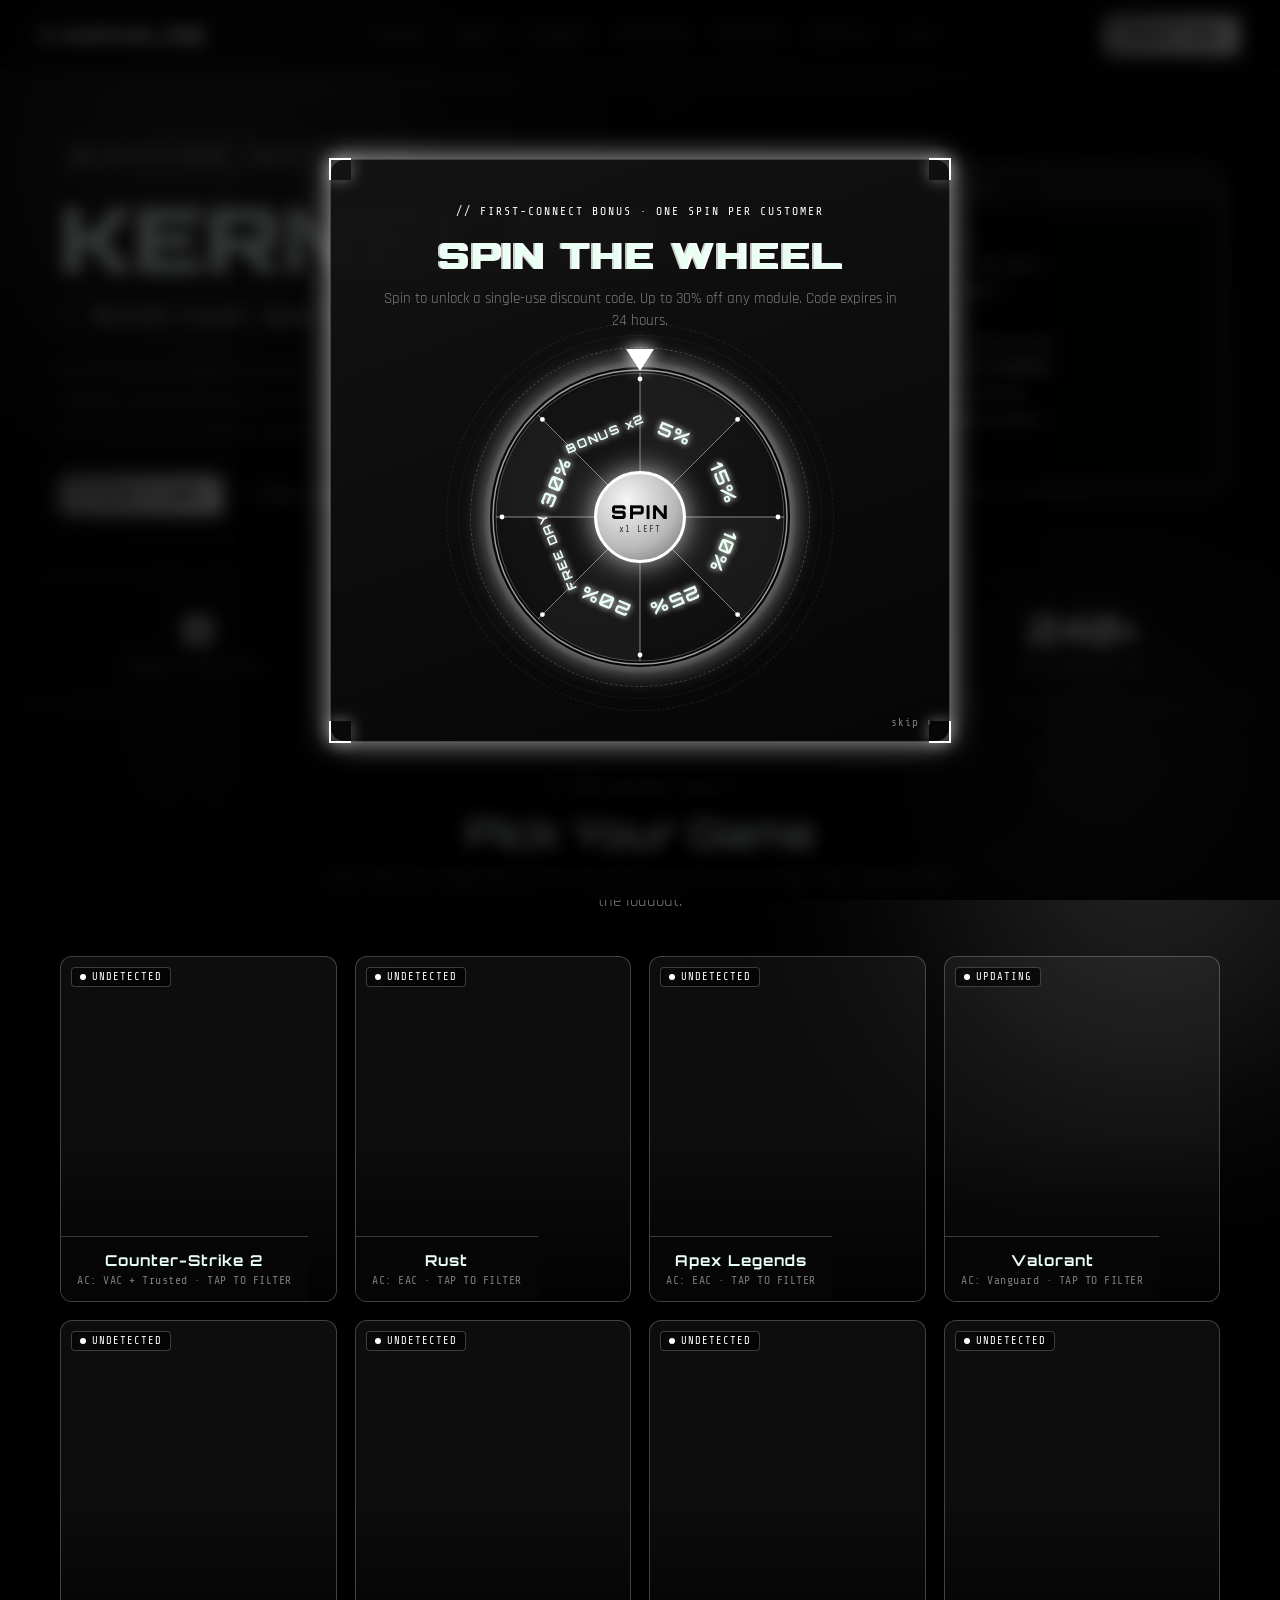
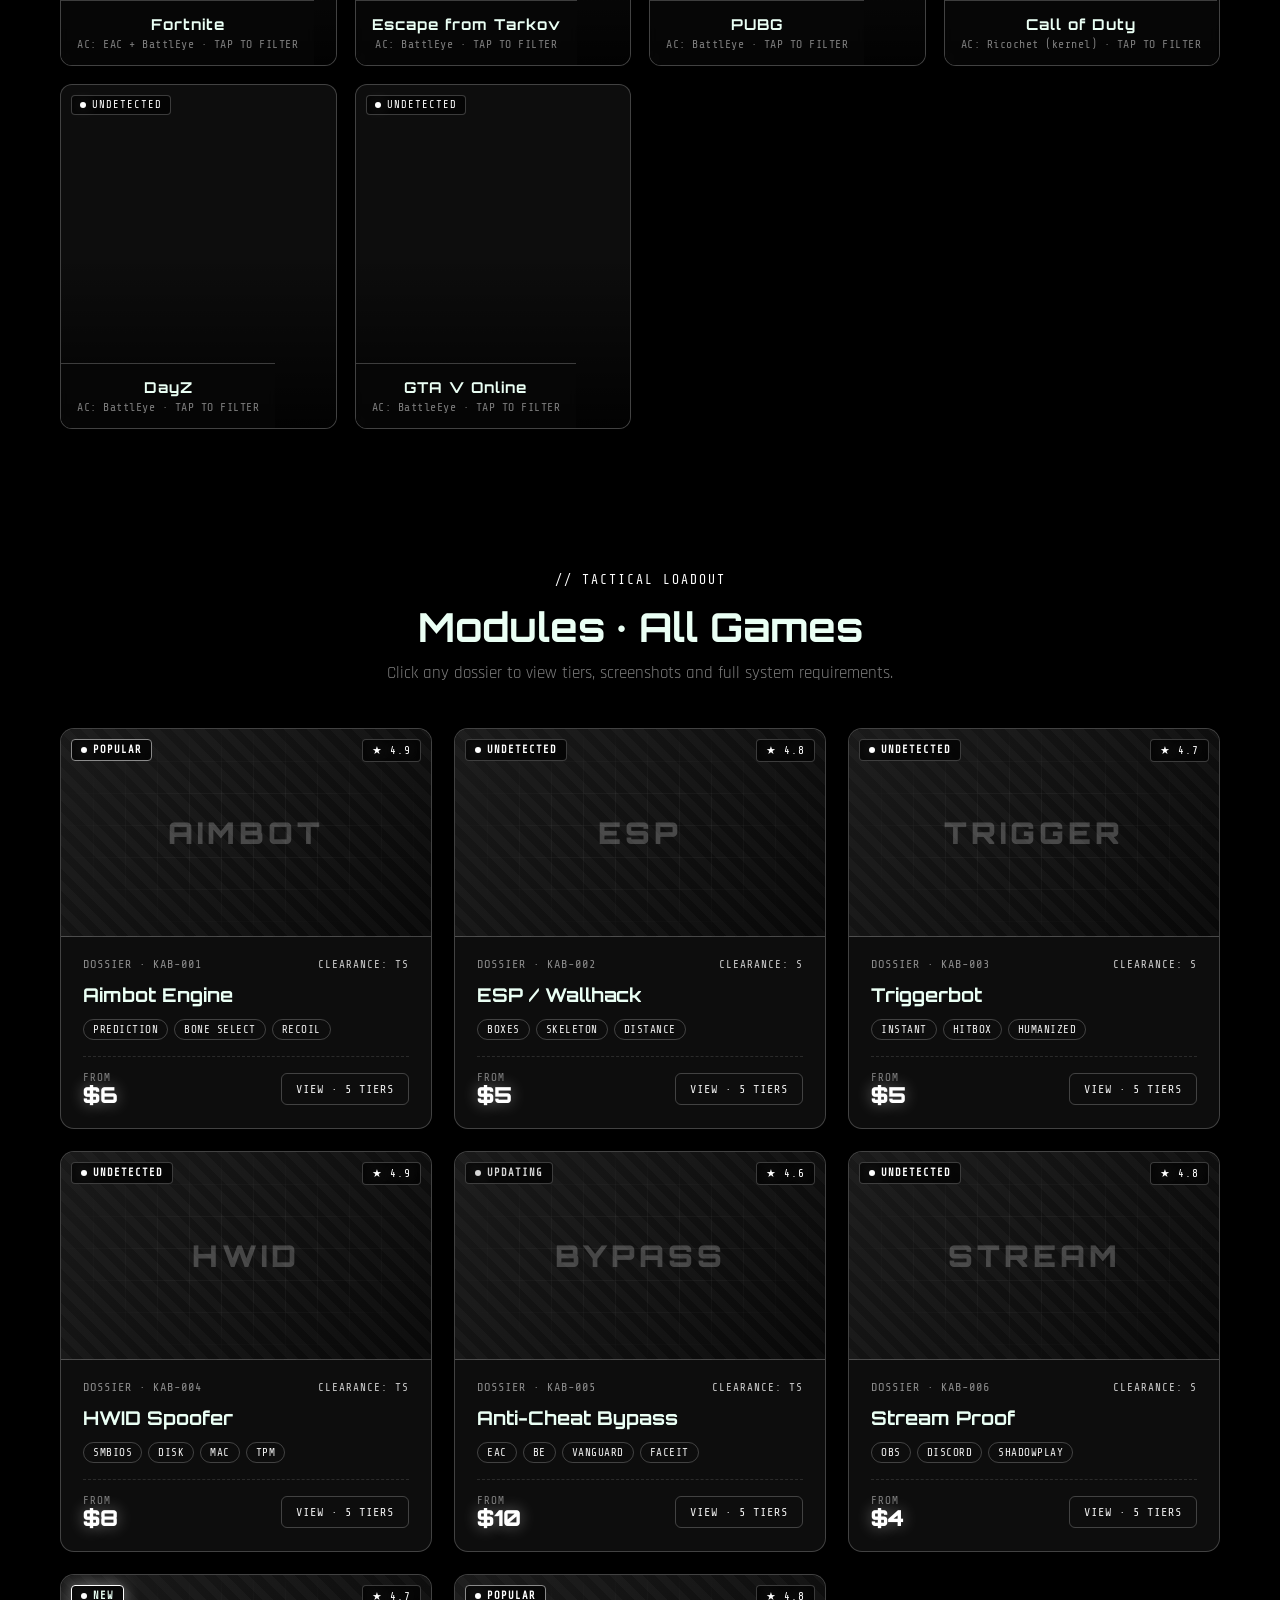
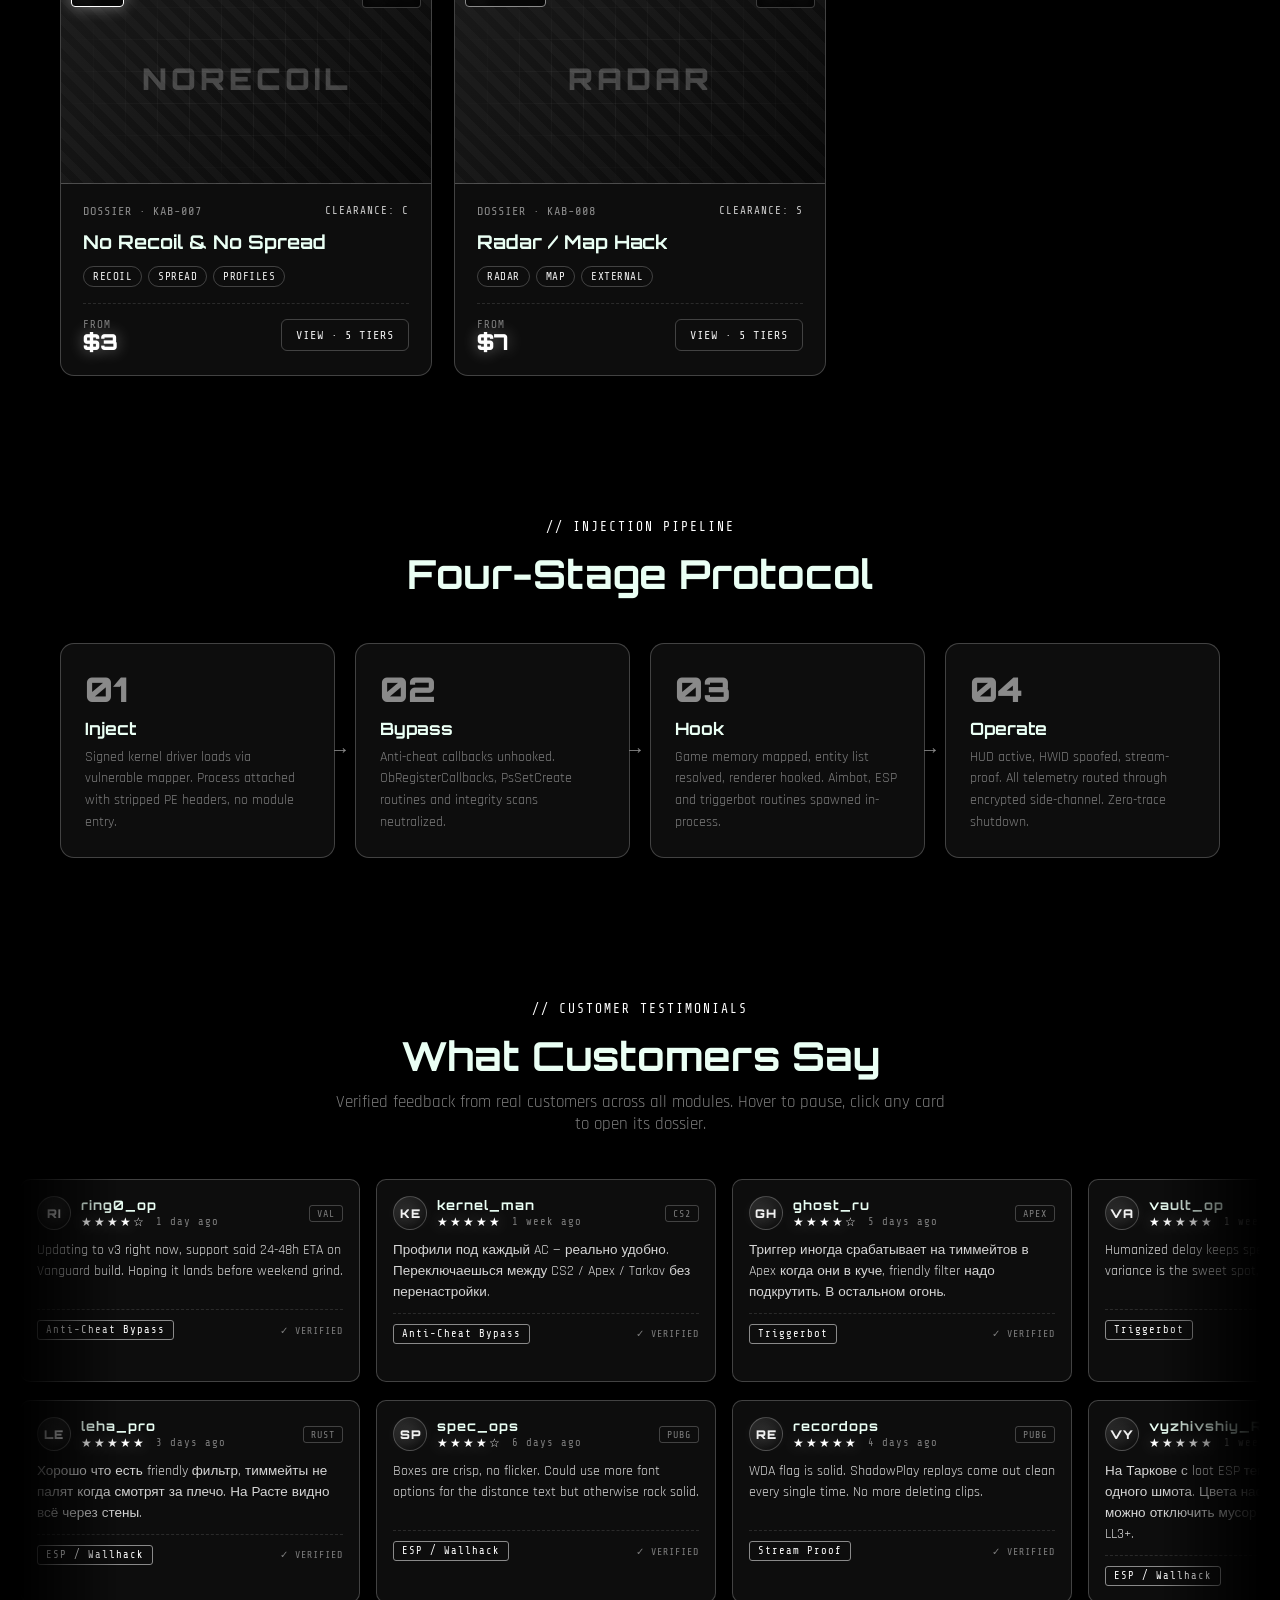
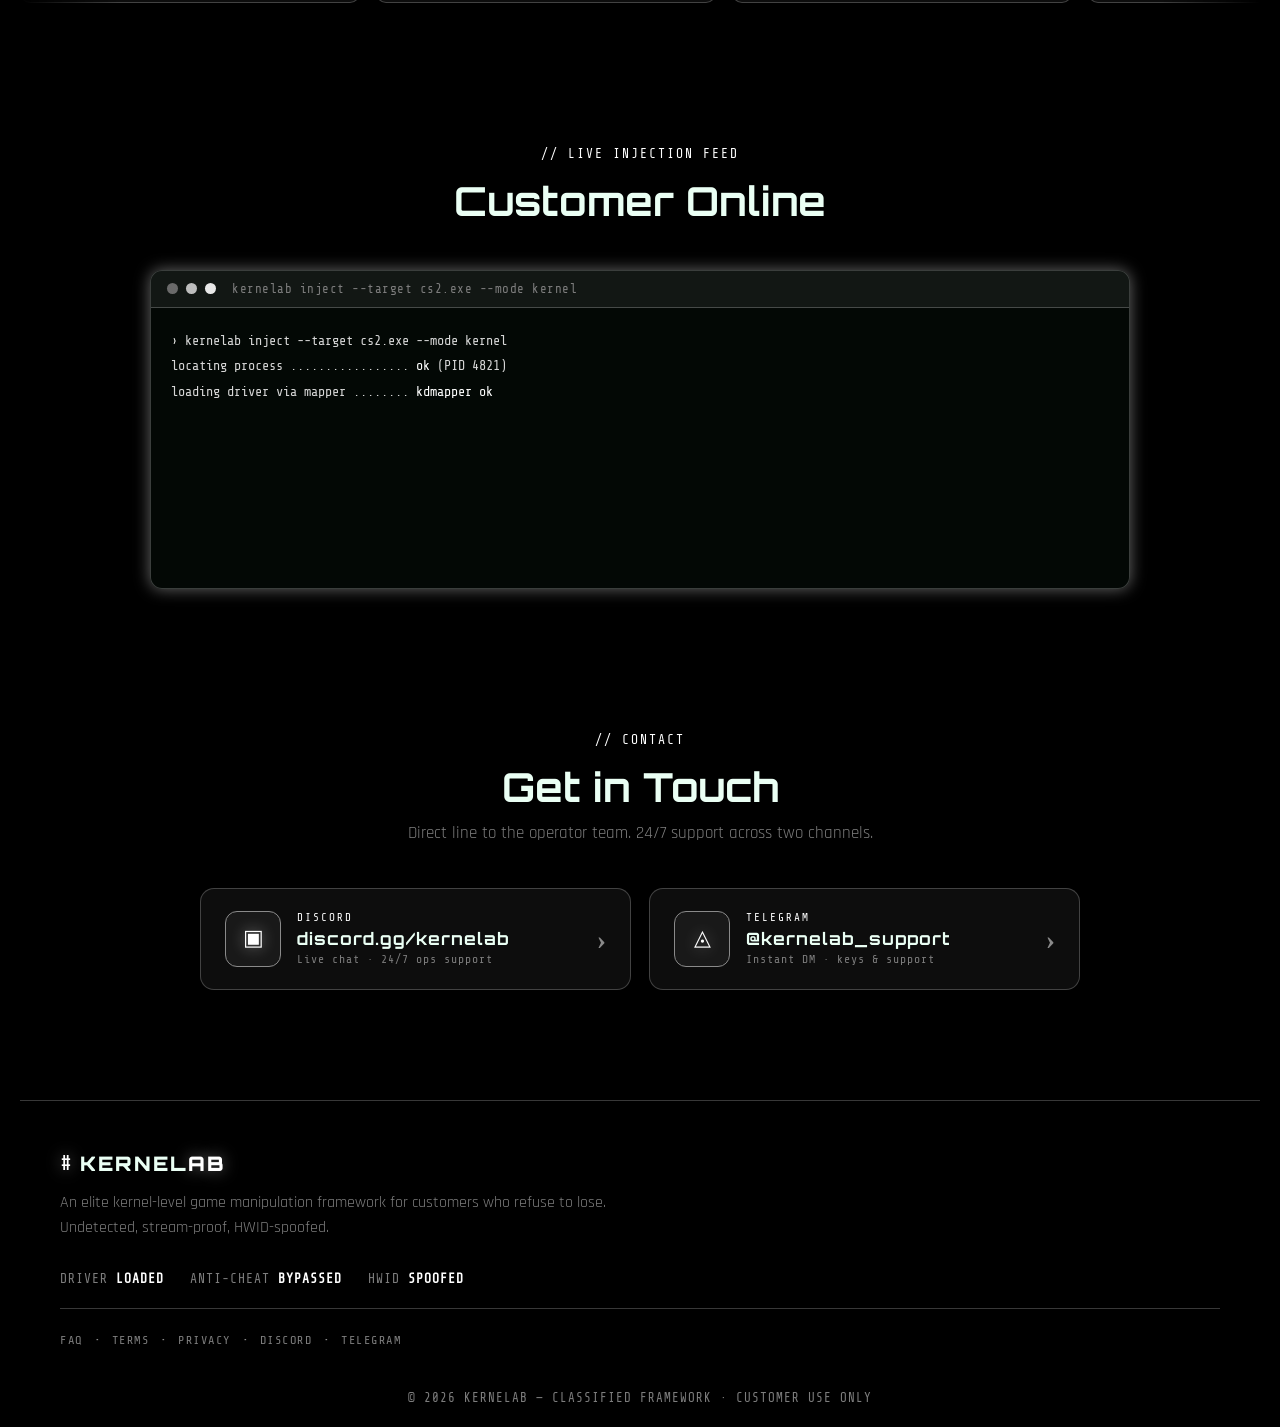
==== index.html @ 5381fda8 "Initial commit: KERNELAB storefront + admin panel" ====
<!DOCTYPE html>
<html lang="en">
<head>
  <meta charset="UTF-8" />
  <meta name="viewport" content="width=device-width, initial-scale=1.0" />
  <title>KERNELAB — Kernel-Level Game Manipulation</title>
  <link rel="preconnect" href="https://fonts.googleapis.com" />
  <link rel="preconnect" href="https://fonts.gstatic.com" crossorigin />
  <link href="https://fonts.googleapis.com/css2?family=Share+Tech+Mono&family=Rajdhani:wght@400;500;600;700&family=Orbitron:wght@700;900&display=swap" rel="stylesheet" />
  <link rel="stylesheet" href="styles.css" />
</head>
<body>
  <!-- ===== Background layers ===== -->
  <!-- ===== Background layers ===== -->
  <div class="bg-base"></div>
  <div class="bg-grid-wrap"><div class="bg-grid"></div></div>
  <div class="bg-glow bg-glow-1"></div>
  <div class="bg-glow bg-glow-2"></div>
  <div class="bg-particles" id="particles"></div>
  <div class="bg-code" id="bgCode"></div>
  <div class="bg-scanlines"></div>
  <div class="bg-vignette"></div>

  <!-- ===== Custom crosshair cursor ===== -->
  <div class="crosshair" id="crosshair">
    <span class="ch-line ch-top"></span>
    <span class="ch-line ch-bottom"></span>
    <span class="ch-line ch-left"></span>
    <span class="ch-line ch-right"></span>
    <span class="ch-dot"></span>
    <span class="ch-ring"></span>
  </div>

  <!-- ===== Toast notifications ===== -->
  <div class="toasts" id="toasts"></div>

  <!-- ===== Maintenance overlay ===== -->
  <div class="maintenance" id="maintenance">
    <div class="mt-bg"></div>
    <div class="mt-card">
      <div class="wc-corner tl"></div><div class="wc-corner tr"></div>
      <div class="wc-corner bl"></div><div class="wc-corner br"></div>
      <span class="welcome-tag">// SYSTEM OFFLINE · MAINTENANCE</span>
      <h1 class="mt-title glitch" id="mtTitle" data-text="TECHNICAL BREAK">TECHNICAL BREAK</h1>
      <p class="mt-msg" id="mtMsg">Engine is undergoing kernel-level maintenance. We'll be back shortly.</p>
      <div class="mt-eta" id="mtEta">ETA: 30 minutes</div>
      <div class="mt-loader">
        <span></span><span></span><span></span><span></span><span></span>
      </div>
      <div class="mt-status">
        <span class="dot"></span>
        <span>RECONNECTION ATTEMPT IN PROGRESS</span>
      </div>
    </div>
  </div>

  <!-- ===== Welcome wheel of fortune ===== -->
  <div class="welcome" id="welcome">
    <div class="welcome-backdrop"></div>
    <div class="welcome-card">
      <div class="wc-corner tl"></div><div class="wc-corner tr"></div>
      <div class="wc-corner bl"></div><div class="wc-corner br"></div>
      <span class="welcome-tag">// FIRST-CONNECT BONUS · ONE SPIN PER CUSTOMER</span>
      <h2 class="welcome-title glitch" data-text="SPIN THE WHEEL">SPIN THE WHEEL</h2>
      <p class="welcome-desc">Spin to unlock a single-use discount code. Up to 30% off any module. Code expires in 24 hours.</p>

      <div class="wheel-stage">
        <div class="wheel-pointer"></div>
        <div class="wheel-rings">
          <span class="wr wr-1"></span>
          <span class="wr wr-2"></span>
          <span class="wr wr-3"></span>
        </div>
        <div class="wheel" id="wheel">
          <svg viewBox="-100 -100 200 200" id="wheelSvg" aria-hidden="true"></svg>
          <button class="wheel-hub" id="wheelSpin" type="button">
            <span class="hub-text">SPIN</span>
            <span class="hub-sub">x1 LEFT</span>
          </button>
        </div>
      </div>

      <div class="welcome-result" id="welcomeResult">
        <div class="result-prize">
          <span class="result-prize-num" id="resultNum">—</span>
          <span class="result-prize-suf" id="resultSuf">%</span>
          <span class="result-prize-lbl">DISCOUNT UNLOCKED</span>
        </div>
        <div class="result-code">
          <span class="rc-label">CODE:</span>
          <code class="rc-code" id="resultCode">·····</code>
          <button class="rc-copy" id="resultCopy" type="button">COPY</button>
        </div>
        <button class="btn btn-primary btn-shine" id="welcomeClose" type="button">› ENTER FACILITY</button>
      </div>

      <button class="welcome-skip" id="welcomeSkip" type="button">skip ›</button>
    </div>
  </div>

  <!-- ===== Payment modal ===== -->
  <div class="payment-modal" id="paymentModal" aria-hidden="true">
    <div class="payment-backdrop" data-pay-close="1"></div>
    <div class="payment-panel">
      <button class="payment-close" id="paymentClose" type="button">×</button>
      <div class="pay-corner tl"></div><div class="pay-corner tr"></div>
      <div class="pay-corner bl"></div><div class="pay-corner br"></div>

      <div class="payment-header">
        <span class="payment-icon">▤</span>
        <span class="payment-title">PAYMENT</span>
      </div>

      <div class="payment-plan">
        <div class="pp-flex">
          <div>
            <div class="pp-label">PLAN</div>
            <div class="pp-name" id="payPlan">—</div>
          </div>
          <div class="pp-amount">
            <div class="pp-label">AMOUNT</div>
            <div class="pp-price" id="payPrice">$0</div>
          </div>
        </div>
      </div>

      <div class="payment-field">
        <span class="pf-icon">✉</span>
        <input type="email" id="payEmail" placeholder="you@email.com" autocomplete="email" />
      </div>
      <p class="payment-hint">Your key and receipt will be sent to this email.</p>

      <div class="payment-promo">
        <div class="pp-label">PROMO CODE</div>
        <div class="promo-row">
          <input type="text" id="payPromo" placeholder="ENTER CODE" />
          <button class="promo-apply" id="promoApply" type="button">APPLY</button>
        </div>
        <div class="promo-status" id="promoStatus"></div>
      </div>

      <div class="payment-methods">
        <div class="pp-label">PAYMENT METHOD</div>
        <p class="payment-hint">Choose how to pay.</p>
        <button class="pay-method" data-method="ru" type="button">
          <div class="pm-info">
            <div class="pm-name">RU CARDS</div>
            <div class="pm-tags"><span class="pm-tag">⚡ СБП</span></div>
          </div>
          <span class="pm-arrow">›</span>
        </button>
        <button class="pay-method" data-method="eu" type="button">
          <div class="pm-info">
            <div class="pm-name">EU/US CARDS</div>
            <div class="pm-tags">
              <span class="pm-tag">G Pay</span>
              <span class="pm-tag">▤ Card</span>
              <span class="pm-tag"> Apple</span>
            </div>
          </div>
          <span class="pm-arrow">›</span>
        </button>
        <button class="pay-method" data-method="ltc" type="button">
          <div class="pm-info">
            <div class="pm-name">CRYPTO</div>
            <div class="pm-tags"><span class="pm-tag">Ł LTC</span></div>
          </div>
          <span class="pm-arrow">›</span>
        </button>
        <button class="pay-method" data-method="btc" type="button">
          <div class="pm-info">
            <div class="pm-name">CRYPTO</div>
            <div class="pm-tags"><span class="pm-tag">₿ BTC</span></div>
          </div>
          <span class="pm-arrow">›</span>
        </button>
      </div>

      <button class="payment-cancel" id="paymentCancel" type="button">CANCEL</button>
    </div>
  </div>

  <!-- ===== Product modal ===== -->
  <div class="product-modal" id="productModal" aria-hidden="true">
    <div class="product-backdrop" data-close="1"></div>
    <div class="product-panel">
      <button class="product-close" id="productClose" type="button">×</button>
      <div class="pm-corner tl"></div><div class="pm-corner tr"></div>
      <div class="pm-corner bl"></div><div class="pm-corner br"></div>

      <div class="product-gallery">
        <div class="pg-main" id="pgMain">
          <div class="pg-placeholder"><span class="pg-ph-text">SCREENSHOT</span></div>
          <div class="pg-overlay-grid"></div>
          <span class="pg-tag" id="pgTag">PREVIEW · 01/04</span>
        </div>
        <div class="pg-thumbs" id="pgThumbs"></div>
      </div>

      <div class="product-body">
        <!-- Left: pricing -->
        <aside class="product-pricing">
          <div class="pp-head">
            <span class="kicker">// SUBSCRIPTION TIERS</span>
            <h3 class="pp-title" id="pmName">Module</h3>
            <div class="pp-id" id="pmId">—</div>
          </div>
          <div class="pp-tiers" id="pmTiers"></div>
          <div class="pp-total">
            <span>TOTAL</span>
            <span class="pp-total-val" id="pmTotal">$0</span>
          </div>
          <button class="btn btn-primary btn-shine pp-buy" id="pmBuy" type="button">PURCHASE NOW</button>
          <div class="pp-trust">
            <span>✓ Instant delivery</span>
            <span>✓ Crypto accepted</span>
            <span>✓ 24/7 support</span>
          </div>
        </aside>

        <!-- Right: details -->
        <main class="product-info">
          <div class="pi-section">
            <span class="kicker">// DESCRIPTION</span>
            <p class="pi-desc" id="pmDesc">—</p>
          </div>
          <div class="pi-section">
            <span class="kicker">// FUNCTIONALITY</span>
            <div class="pi-features" id="pmFeatures"></div>
          </div>
          <div class="pi-section">
            <span class="kicker">// SUPPORTED TITLES</span>
            <div class="pi-games" id="pmGames"></div>
          </div>
          <div class="pi-section">
            <span class="kicker">// SYSTEM REQUIREMENTS</span>
            <table class="pi-req" id="pmReq"></table>
          </div>
          <div class="pi-section">
            <span class="kicker">// CUSTOMER REVIEWS</span>
            <div class="pi-reviews-summary" id="pmReviewsSummary"></div>
            <div class="pi-reviews" id="pmReviews"></div>
          </div>
        </main>
      </div>
    </div>
  </div>

  <!-- ===== Header ===== -->
  <header class="header">
    <a href="#" class="logo" data-text="KERNELAB">
      <span class="logo-hash">#</span>
      <span class="logo-text">KERNEL<span class="logo-accent">AB</span></span>
    </a>
    <nav class="nav">
      <a href="#engine" class="nav-link">Engine</a>
      <a href="#games" class="nav-link">Games</a>
      <a href="#modules" class="nav-link">Loadout</a>
      <a href="#protocol" class="nav-link">Protocol</a>
      <a href="#testimonials" class="nav-link">Reviews</a>
      <a href="#contact" class="nav-link">Contact</a>
      <a href="#feed" class="nav-link">Live</a>
    </nav>
    <button class="btn btn-primary btn-shine">INJECT NOW</button>
  </header>

  <!-- ===== Hero ===== -->
  <section class="hero" id="engine">
    <div class="hero-left">
      <div class="hero-badge"><span class="pulse-dot"></span> CLASSIFIED ENGINE · UNDETECTED 240+ DAYS</div>
      <h1 class="hero-title glitch" data-text="KERNELAB">KERNELAB</h1>
      <div class="hero-rotator">
        <span class="caret">&gt;</span>
        <span class="type" id="typeLine"></span><span class="type-cursor">_</span>
      </div>
      <p class="hero-sub">
        Kernel-resident loader maps game memory, neutralizes anti-cheat callbacks
        and spawns aimbot, ESP and triggerbot routines directly inside the target
        process. Stream-proof, HWID-spoofed, zero-trace.
      </p>
      <div class="hero-buttons">
        <a href="#games" class="btn btn-primary btn-shine">› PICK A GAME</a>
        <a href="#modules" class="btn btn-ghost">VIEW LOADOUT</a>
      </div>
    </div>

    <!-- Terminal -->
    <div class="terminal">
      <div class="terminal-bar">
        <span class="tdot r"></span><span class="tdot y"></span><span class="tdot g"></span>
        <span class="terminal-title">kernelab · injector · ring0</span>
      </div>
      <div class="terminal-body" id="terminalBody"></div>
    </div>
  </section>

  <!-- ===== Stats ===== -->
  <section class="stats" id="stats"></section>

  <!-- ===== Games ===== -->
  <section class="section" id="games">
    <div class="section-head">
      <span class="kicker">// BATTLEFIELD SELECT</span>
      <h2 class="section-title">Pick Your Game</h2>
      <p class="section-desc">Each title has a dedicated kernel build, hand-tuned for its anti-cheat. Tap a card to filter the loadout.</p>
    </div>
    <div class="games-grid" id="gamesGrid"></div>
  </section>

  <!-- ===== Modules ===== -->
  <section class="section" id="modules">
    <div class="section-head">
      <span class="kicker">// TACTICAL LOADOUT</span>
      <h2 class="section-title">Modules · <span id="loadoutFilterLabel">All Games</span></h2>
      <p class="section-desc">Click any dossier to view tiers, screenshots and full system requirements.</p>
      <button class="loadout-clear" id="loadoutClear" type="button" hidden>× SHOW ALL GAMES</button>
    </div>
    <div class="modules" id="modules-grid"></div>
  </section>

  <!-- ===== Protocol ===== -->
  <section class="section" id="protocol">
    <div class="section-head">
      <span class="kicker">// INJECTION PIPELINE</span>
      <h2 class="section-title">Four-Stage Protocol</h2>
    </div>
    <div class="protocol" id="protocol-grid"></div>
  </section>

  <!-- ===== Testimonials ===== -->
  <section class="section testimonials" id="testimonials">
    <div class="section-head">
      <span class="kicker">// CUSTOMER TESTIMONIALS</span>
      <h2 class="section-title">What Customers Say</h2>
      <p class="section-desc">Verified feedback from real customers across all modules. Hover to pause, click any card to open its dossier.</p>
    </div>
    <div class="reviews-marquee">
      <div class="reviews-row" id="reviewsRow1"></div>
      <div class="reviews-row reverse" id="reviewsRow2"></div>
    </div>
  </section>

  <!-- ===== Live feed ===== -->
  <section class="section" id="feed">
    <div class="section-head">
      <span class="kicker">// LIVE INJECTION FEED</span>
      <h2 class="section-title">Customer Online</h2>
    </div>
    <div class="terminal wide">
      <div class="terminal-bar">
        <span class="tdot r"></span><span class="tdot y"></span><span class="tdot g"></span>
        <span class="terminal-title">kernelab inject --target cs2.exe --mode kernel</span>
      </div>
      <div class="terminal-body" id="feedBody"></div>
    </div>
  </section>

  <!-- ===== Contact ===== -->
  <section class="section contact" id="contact">
    <div class="section-head">
      <span class="kicker">// CONTACT</span>
      <h2 class="section-title">Get in Touch</h2>
      <p class="section-desc">Direct line to the operator team. 24/7 support across two channels.</p>
    </div>
    <div class="contact-grid" id="contactGrid"></div>
  </section>

  <!-- ===== Footer ===== -->
  <footer class="footer">
    <div class="footer-top">
      <div class="logo" data-text="KERNELAB">
        <span class="logo-hash">#</span>
        <span class="logo-text">KERNEL<span class="logo-accent">AB</span></span>
      </div>
      <p>An elite kernel-level game manipulation framework for customers who refuse to lose. Undetected, stream-proof, HWID-spoofed.</p>
    </div>
    <div class="footer-status">
      <span>DRIVER <b>LOADED</b></span>
      <span>ANTI-CHEAT <b>BYPASSED</b></span>
      <span>HWID <b>SPOOFED</b></span>
    </div>
    <div class="footer-links" id="footerLinks"></div>
  </footer>
  <div class="copyright">© 2026 KERNELAB — CLASSIFIED FRAMEWORK · CUSTOMER USE ONLY</div>

  <script src="store.js"></script>
  <script src="script.js"></script>
</body>
</html>
---- styles.css ----
﻿/* ===== Theme ===== */
:root {
  --accent: #ffffff;
  --accent-soft: #f0f0f0;
  --accent-dim: #8a8a8a;
  --red: #cfcfcf;
  --amber: #d6d6d6;
  --bg: #000000;
  --bg-2: #0a0a0a;
  --panel: rgba(255, 255, 255, 0.05);
  --panel-2: rgba(255, 255, 255, 0.08);
  --panel-line: rgba(255, 255, 255, 0.22);
  --panel-line-soft: rgba(255, 255, 255, 0.12);
  --text: #d6d6d6;
  --muted: #7d7d7d;
  --glow: 0 0 16px rgba(255, 255, 255, 0.4);
  --glow-strong: 0 0 28px rgba(255, 255, 255, 0.7);
  --mono: "Share Tech Mono", monospace;
  --sans: "Rajdhani", sans-serif;
}

* { margin: 0; padding: 0; box-sizing: border-box; }
html { scroll-behavior: smooth; }
body {
  font-family: var(--sans);
  background: var(--bg);
  color: var(--text);
  min-height: 100vh;
  overflow-x: hidden;
  position: relative;
}

/* ===== Custom crosshair cursor (replaces default) ===== */
@media (hover: hover) and (pointer: fine) {
  body.crosshair-active,
  body.crosshair-active a, body.crosshair-active button,
  body.crosshair-active .btn, body.crosshair-active .nav-link,
  body.crosshair-active .module, body.crosshair-active .step,
  body.crosshair-active .game-card, body.crosshair-active input,
  body.crosshair-active textarea, body.crosshair-active select,
  body.crosshair-active label, body.crosshair-active .lo-chip,
  body.crosshair-active .pp-tier, body.crosshair-active .pg-thumb,
  body.crosshair-active .wheel-hub, body.crosshair-active .product-close,
  body.crosshair-active .rc-copy { cursor: none; }
}
.crosshair {
  position: fixed; top: 0; left: 0; width: 0; height: 0;
  pointer-events: none; z-index: 9999;
  transform: translate(-9999px, -9999px);
  transition: opacity .25s;
}
.crosshair .ch-line {
  position: absolute; background: var(--accent);
  box-shadow: 0 0 6px rgba(255,255,255,0.85);
  transition: background .15s, box-shadow .15s;
}
.crosshair .ch-top    { left: -1px; top: -22px; width: 2px; height: 14px; }
.crosshair .ch-bottom { left: -1px; top: 8px;   width: 2px; height: 14px; }
.crosshair .ch-left   { top: -1px; left: -22px; height: 2px; width: 14px; }
.crosshair .ch-right  { top: -1px; left: 8px;   height: 2px; width: 14px; }
.crosshair .ch-dot {
  position: absolute; left: -2px; top: -2px;
  width: 4px; height: 4px; border-radius: 50%;
  background: var(--accent); box-shadow: var(--glow);
  transition: background .15s, box-shadow .15s;
}
.crosshair .ch-ring {
  position: absolute; left: -16px; top: -16px;
  width: 32px; height: 32px; border-radius: 50%;
  border: 1px solid rgba(255,255,255,0.35);
  animation: crosshairRing 1.6s ease-out infinite;
}
@keyframes crosshairRing {
  0%   { transform: scale(.6); opacity: .9; }
  100% { transform: scale(1.7); opacity: 0; }
}
.crosshair.locked .ch-line { background: #fff; box-shadow: 0 0 14px #fff; }
.crosshair.locked .ch-dot  { background: #fff; box-shadow: 0 0 16px #fff; transform: scale(1.6); }
.crosshair.locked .ch-ring { border-color: rgba(255,255,255,0.7); animation-duration: .8s; }
.crosshair.click .ch-ring  { animation: chPunch .4s ease-out; }
@keyframes chPunch { 0%{transform:scale(.4);opacity:1;} 100%{transform:scale(2);opacity:0;} }

/* ===== Background ===== */
.bg-base {
  position: fixed; inset: 0; z-index: -10;
  background:
    radial-gradient(circle at 50% -10%, #161616 0%, transparent 55%),
    radial-gradient(circle at 12% 88%, #0e0e0e 0%, transparent 50%),
    radial-gradient(circle at 88% 80%, #0c0c0c 0%, transparent 50%),
    var(--bg);
  animation: baseBreathe 12s ease-in-out infinite;
}
@keyframes baseBreathe { 0%,100%{filter:brightness(1);} 50%{filter:brightness(1.2);} }

.bg-grid-wrap {
  position: fixed; inset: 0; z-index: -9;
  perspective: 420px; overflow: hidden;
  mask-image: linear-gradient(to top, #000 0%, transparent 72%);
  -webkit-mask-image: linear-gradient(to top, #000 0%, transparent 72%);
}
.bg-grid {
  position: absolute; top: 30%; left: -50%;
  width: 200%; height: 170%;
  background-image:
    linear-gradient(rgba(255,255,255,0.16) 1px, transparent 1px),
    linear-gradient(90deg, rgba(255,255,255,0.16) 1px, transparent 1px);
  background-size: 54px 54px;
  transform: rotateX(74deg); transform-origin: top center;
  animation: gridScroll 4s linear infinite;
}
@keyframes gridScroll { from{background-position:0 0;} to{background-position:0 54px;} }

.bg-glow { position: fixed; border-radius: 50%; filter: blur(130px); opacity: 0.4; z-index: -8; animation: float 16s ease-in-out infinite; }
.bg-glow-1 { width: 480px; height: 480px; background: #9a9a9a; top: -150px; left: -90px; }
.bg-glow-2 { width: 400px; height: 400px; background: #6a6a6a; bottom: -150px; right: -70px; animation-delay: -6s; }
@keyframes float { 0%,100%{transform:translate(0,0) scale(1);} 50%{transform:translate(40px,-50px) scale(1.12);} }

.bg-particles { position: fixed; inset: 0; z-index: -7; overflow: hidden; pointer-events: none; }
.particle {
  position: absolute; bottom: -10px; border-radius: 50%;
  background: var(--accent); box-shadow: 0 0 8px 2px rgba(255,255,255,0.6);
  opacity: 0; animation: rise linear infinite;
}
@keyframes rise {
  0%{transform:translateY(0) scale(.6);opacity:0;}
  10%{opacity:.8;} 90%{opacity:.5;}
  100%{transform:translateY(-105vh) translateX(-20px) scale(.4);opacity:0;}
}

/* Floating code snippets in background */
.bg-code { position: fixed; inset: 0; z-index: -6; pointer-events: none; overflow: hidden; opacity: .12; }
.bg-code-line {
  position: absolute; font-family: var(--mono); font-size: 12px;
  color: var(--accent); white-space: nowrap;
  animation: codeFloat linear infinite;
}
@keyframes codeFloat {
  from { transform: translateY(110vh); opacity: 0; }
  10%  { opacity: 1; }
  90%  { opacity: 1; }
  to   { transform: translateY(-20vh); opacity: 0; }
}

.bg-scanlines {
  position: fixed; inset: 0; z-index: -3; pointer-events: none;
  background: repeating-linear-gradient(to bottom, rgba(0,0,0,0) 0px, rgba(0,0,0,0) 2px, rgba(0,0,0,0.16) 3px, rgba(0,0,0,0) 4px);
  opacity: 0.4; animation: scanMove 8s linear infinite;
}
@keyframes scanMove { from{background-position:0 0;} to{background-position:0 100px;} }
.bg-vignette { position: fixed; inset: 0; z-index: -2; pointer-events: none;
  background: radial-gradient(ellipse at center, transparent 50%, rgba(0,0,0,0.6) 100%); }

/* ===== Top bar ===== */
.topbar { position: relative; z-index: 40; border-bottom: 1px solid var(--panel-line); background: rgba(6,6,6,0.8); }
.hex-marquee { overflow: hidden; padding: 6px 0; border-bottom: 1px solid rgba(255,255,255,0.08); }
.hex-track {
  display: flex; gap: 26px; white-space: nowrap; width: max-content;
  font-family: var(--mono); font-size: 13px; color: var(--accent-dim);
  animation: hexScroll 30s linear infinite;
}
@keyframes hexScroll { from{transform:translateX(0);} to{transform:translateX(-50%);} }
.status-strip {
  display: flex; align-items: center; justify-content: center; gap: 14px;
  padding: 7px 0; font-family: var(--mono); font-size: 12.5px; letter-spacing: 1px; color: var(--muted);
}
.status-strip b { color: var(--accent); }
.status-strip .sep { color: var(--accent-dim); }
.status-strip .dot { display:inline-block; width:8px; height:8px; border-radius:50%; background:var(--accent); box-shadow:var(--glow); animation: blink 1.4s infinite; }
@keyframes blink { 0%,100%{opacity:1;} 50%{opacity:.3;} }

/* ===== Header ===== */
.header {
  position: sticky; top: 0; z-index: 50;
  display: flex; align-items: center; justify-content: space-between;
  padding: 16px 40px; background: rgba(6,6,6,0.72);
  backdrop-filter: blur(14px); border-bottom: 1px solid var(--panel-line);
}
.logo { display: flex; align-items: center; gap: 8px; text-decoration: none; position: relative; }
.logo-hash { font-family: var(--mono); color: var(--accent); font-size: 22px; text-shadow: var(--glow); animation: blink 2s infinite; }
.logo-text { font-family: "Orbitron", sans-serif; font-weight: 900; font-size: 20px; letter-spacing: 2px; color: #eafff4; }
.logo-accent { color: var(--accent); text-shadow: var(--glow); }
.logo::before, .logo::after {
  content: attr(data-text); position: absolute; left: 24px; top: 50%; transform: translateY(-50%);
  font-family: "Orbitron"; font-weight: 900; font-size: 20px; letter-spacing: 2px; opacity: 0; pointer-events: none;
}
.logo:hover::before { opacity: .9; color: var(--red); animation: glitchTop .35s steps(2) infinite; }
.logo:hover::after { opacity: .9; color: var(--accent); animation: glitchBot .35s steps(2) infinite; }
@keyframes glitchTop { 0%{clip-path:inset(0 0 60% 0);transform:translate(-2px,-52%);} 100%{clip-path:inset(0 0 62% 0);transform:translate(2px,-48%);} }
@keyframes glitchBot { 0%{clip-path:inset(60% 0 0 0);transform:translate(2px,-48%);} 100%{clip-path:inset(58% 0 0 0);transform:translate(-2px,-52%);} }

.nav { display: flex; gap: 28px; }
.nav-link {
  font-family: var(--mono); color: var(--muted); text-decoration: none; font-size: 14px; letter-spacing: 1px;
  transition: .25s; position: relative; text-transform: uppercase;
}
.nav-link::after { content:""; position:absolute; left:0; bottom:-6px; width:0; height:2px; background:var(--accent); box-shadow:var(--glow); transition:.25s; }
.nav-link:hover { color: var(--accent-soft); }
.nav-link:hover::after { width: 100%; }

/* ===== Buttons ===== */
.btn {
  font-family: var(--mono); font-size: 14px; letter-spacing: 1px; text-transform: uppercase;
  padding: 11px 22px; border-radius: 8px; text-decoration: none; cursor: pointer;
  transition: .22s; border: 1px solid transparent; display: inline-block;
}
.btn-primary { background: linear-gradient(135deg, var(--accent-dim), var(--accent)); color: #000000; box-shadow: var(--glow); font-weight: 700; }
.btn-primary:hover { box-shadow: var(--glow-strong); transform: translateY(-2px); }
.btn-ghost { background: transparent; color: var(--accent-soft); border-color: var(--panel-line); }
.btn-ghost:hover { border-color: var(--accent); box-shadow: var(--glow); }
.btn-shine { position: relative; overflow: hidden; }
.btn-shine::after {
  content:""; position:absolute; top:0; left:-120%; width:60%; height:100%;
  background: linear-gradient(120deg, transparent, rgba(255,255,255,0.4), transparent);
  transform: skewX(-20deg); animation: shineSweep 3.4s ease-in-out infinite;
}
@keyframes shineSweep { 0%{left:-120%;} 60%,100%{left:140%;} }

/* ===== Hero ===== */
.hero {
  max-width: 1240px; margin: 0 auto; padding: 70px 40px 50px;
  display: grid; grid-template-columns: 1.05fr 1fr; gap: 50px; align-items: center;
}
.hero-badge {
  display: inline-flex; align-items: center; gap: 8px; font-family: var(--mono); font-size: 12.5px; letter-spacing: 1px;
  color: var(--accent-soft); background: var(--panel); border: 1px solid var(--panel-line);
  padding: 7px 14px; border-radius: 6px; margin-bottom: 22px;
}
.pulse-dot { width: 8px; height: 8px; border-radius: 50%; background: var(--accent); box-shadow: var(--glow); animation: blink 1.4s infinite; }
.hero-title {
  font-family: "Orbitron", sans-serif; font-weight: 900; font-size: clamp(46px, 7vw, 96px);
  letter-spacing: 3px; color: #eafff4; line-height: 1; position: relative;
}
.hero-rotator { font-family: var(--mono); font-size: clamp(16px, 2.2vw, 24px); margin: 18px 0 22px; color: var(--accent); min-height: 1.4em; }
.hero-rotator .caret { color: var(--accent-dim); margin-right: 8px; }
.type-cursor { animation: blink 1s steps(1) infinite; color: var(--accent); }
.hero-sub { color: var(--muted); font-size: 18px; line-height: 1.65; max-width: 540px; margin-bottom: 30px; }
.hero-buttons { display: flex; gap: 14px; flex-wrap: wrap; }

/* ===== Glitch title ===== */
.glitch::before, .glitch::after {
  content: attr(data-text); position: absolute; left: 0; top: 0; width: 100%;
  color: #eafff4; overflow: hidden;
}
.glitch::before { text-shadow: -2px 0 var(--red); animation: glitchA 3s infinite linear alternate-reverse; }
.glitch::after { text-shadow: 2px 0 var(--accent); animation: glitchB 2.4s infinite linear alternate-reverse; }
@keyframes glitchA {
  0%,92%,100% { clip-path: inset(0 0 0 0); transform: translate(0); }
  93% { clip-path: inset(20% 0 50% 0); transform: translate(-3px); }
  96% { clip-path: inset(60% 0 10% 0); transform: translate(3px); }
}
@keyframes glitchB {
  0%,90%,100% { clip-path: inset(0 0 0 0); transform: translate(0); }
  91% { clip-path: inset(45% 0 35% 0); transform: translate(3px); }
  94% { clip-path: inset(10% 0 70% 0); transform: translate(-3px); }
}

/* ===== Terminal ===== */
.terminal {
  background: rgba(4,10,7,0.85); border: 1px solid var(--panel-line); border-radius: 12px;
  overflow: hidden; box-shadow: var(--glow), 0 20px 60px rgba(0,0,0,0.5);
  backdrop-filter: blur(6px);
}
.terminal.wide { max-width: 980px; margin: 0 auto; }
.terminal-bar {
  display: flex; align-items: center; gap: 8px; padding: 11px 16px;
  background: rgba(255,255,255,0.06); border-bottom: 1px solid var(--panel-line);
}
.tdot { width: 11px; height: 11px; border-radius: 50%; }
.tdot.r { background: #6a6a6a; } .tdot.y { background: #bdbdbd; } .tdot.g { background: #e8e8e8; }
.terminal-title { font-family: var(--mono); font-size: 12.5px; color: var(--muted); margin-left: 8px; letter-spacing: .5px; }
.terminal-body {
  font-family: var(--mono); font-size: 13.5px; line-height: 1.9; padding: 20px;
  min-height: 280px; color: var(--text); white-space: pre-wrap;
}
.terminal-body .ok { color: var(--accent); }
.terminal-body .warn { color: var(--amber); }
.terminal-body .err { color: var(--red); }
.terminal-body .dim { color: var(--muted); }
.terminal-body .prompt { color: var(--accent-soft); }
.term-cursor { display:inline-block; width:8px; background:var(--accent); animation:blink 1s steps(1) infinite; }

/* ===== Stats ===== */
.stats {
  max-width: 1240px; margin: 10px auto 0; padding: 30px 40px;
  display: grid; grid-template-columns: repeat(4, 1fr); gap: 20px;
  border-top: 1px solid var(--panel-line); border-bottom: 1px solid var(--panel-line);
}
.stat { text-align: center; }
.stat-num { font-family: "Orbitron"; font-weight: 700; font-size: clamp(26px, 3vw, 38px); color: var(--accent-soft); text-shadow: var(--glow); }
.stat-label { font-family: var(--mono); color: var(--muted); font-size: 13px; margin-top: 6px; text-transform: uppercase; letter-spacing: 1px; }

/* ===== Sections ===== */
.section { max-width: 1240px; margin: 0 auto; padding: 70px 40px; }
.section-head { text-align: center; margin-bottom: 44px; }
.kicker { font-family: var(--mono); color: var(--accent); font-size: 13px; letter-spacing: 2px; }
.section-title { font-family: "Orbitron"; font-weight: 700; font-size: clamp(26px, 3.4vw, 40px); color: #eafff4; margin: 12px 0 10px; }
.section-desc { color: var(--muted); font-size: 17px; max-width: 620px; margin: 0 auto; }

/* ===== Games grid ===== */
.games-grid { display: grid; grid-template-columns: repeat(auto-fill, minmax(220px, 1fr)); gap: 18px; }
.game-card {
  position: relative; background: var(--panel); border: 1px solid var(--panel-line);
  border-radius: 12px; overflow: hidden; transition: .3s;
  aspect-ratio: 4/5; display: flex; flex-direction: column;
}
.game-card::before {
  content: ""; position: absolute; inset: 0;
  background: linear-gradient(180deg, transparent 50%, rgba(0,0,0,0.85) 100%);
  z-index: 1; pointer-events: none;
}
.gc-image {
  flex: 1; position: relative; overflow: hidden;
  background:
    repeating-linear-gradient(45deg, rgba(255,255,255,0.02) 0 8px, transparent 8px 16px),
    linear-gradient(135deg, #1a1a1a, #0a0a0a);
}
.gc-image::after {
  content: ""; position: absolute; inset: 0;
  background: linear-gradient(90deg, transparent, rgba(255,255,255,0.06) 50%, transparent);
  transform: translateX(-100%); transition: transform .8s;
}
.game-card:hover .gc-image::after { transform: translateX(100%); }
.gc-mark {
  position: absolute; inset: 0; display: flex; align-items: center; justify-content: center;
  font-family: "Orbitron"; font-weight: 900; font-size: clamp(38px, 4vw, 56px);
  color: rgba(255,255,255,0.18); letter-spacing: 4px;
  transition: .35s;
}
.game-card:hover .gc-mark { color: rgba(255,255,255,0.45); transform: scale(1.06); text-shadow: var(--glow); }
.gc-status {
  position: absolute; top: 10px; left: 10px; z-index: 2;
  font-family: var(--mono); font-size: 10.5px; letter-spacing: 1px;
  color: var(--accent); padding: 3px 8px;
  background: rgba(0,0,0,0.65); border: 1px solid var(--panel-line); border-radius: 4px;
}
.gc-status .gc-dot { display:inline-block; width:6px; height:6px; border-radius:50%; background:var(--accent); margin-right:6px; box-shadow: var(--glow); animation: blink 1.4s infinite; }
.gc-meta {
  position: relative; z-index: 2; padding: 14px 16px;
  border-top: 1px solid var(--panel-line);
  background: rgba(8,8,8,0.7); backdrop-filter: blur(6px);
}
.gc-name { font-family: "Orbitron"; font-weight: 700; font-size: 15px; color: #eafff4; letter-spacing: 1px; }
.gc-sub  { font-family: var(--mono); font-size: 11.5px; color: var(--muted); letter-spacing: .5px; margin-top: 4px; }
.game-card:hover { transform: translateY(-6px); border-color: var(--accent); box-shadow: var(--glow-strong); }
.game-card.active { border-color: var(--accent); box-shadow: var(--glow-strong); }
.game-card.active::after {
  content: "SELECTED"; position: absolute; top: 10px; right: 10px; z-index: 2;
  font-family: var(--mono); font-size: 10px; letter-spacing: 1px;
  color: #000; background: var(--accent); padding: 3px 8px; border-radius: 3px;
  animation: blink 1.6s infinite;
}

/* ===== Loadout clear button ===== */
.loadout-clear {
  margin-top: 14px; padding: 7px 14px; border-radius: 20px;
  font-family: var(--mono); font-size: 11.5px; letter-spacing: 1px;
  background: transparent; color: var(--accent);
  border: 1px solid var(--accent); transition: .2s;
}
.loadout-clear:hover { background: var(--accent); color: #000; box-shadow: var(--glow); }

/* ===== Modules ===== */
.modules { display: grid; grid-template-columns: repeat(auto-fill, minmax(310px, 1fr)); gap: 22px; }
.module {
  background: var(--panel); border: 1px solid var(--panel-line); border-radius: 14px;
  padding: 0; transition: .25s; position: relative; overflow: hidden;
  display: flex; flex-direction: column;
}
.module::before { content:""; position:absolute; inset:0; background:radial-gradient(circle at 50% 0%, rgba(255,255,255,0.14), transparent 70%); opacity:0; transition:.3s; pointer-events: none; z-index: 1; }
.module::after {
  content: ""; position: absolute; inset: -1px;
  border-radius: 14px; padding: 1px;
  background: linear-gradient(120deg, transparent 30%, rgba(255,255,255,0.6), transparent 70%);
  -webkit-mask: linear-gradient(#fff 0 0) content-box, linear-gradient(#fff 0 0);
          mask: linear-gradient(#fff 0 0) content-box, linear-gradient(#fff 0 0);
  -webkit-mask-composite: xor; mask-composite: exclude;
  opacity: 0; transition: opacity .35s;
  pointer-events: none;
}
.module:hover { transform: translateY(-6px); border-color: var(--accent); box-shadow: var(--glow-strong); }
.module:hover::before { opacity: 1; }
.module:hover::after  { opacity: 1; animation: borderRun 1.6s linear infinite; }
@keyframes borderRun {
  from { background-position: 0% 50%; }
  to   { background-position: 200% 50%; }
}

/* Module preview image */
.module-img {
  position: relative; aspect-ratio: 16/9;
  background:
    repeating-linear-gradient(45deg, rgba(255,255,255,0.025) 0 8px, transparent 8px 16px),
    linear-gradient(135deg, #1a1a1a, #080808);
  border-bottom: 1px solid var(--panel-line);
  overflow: hidden;
  display: flex; align-items: center; justify-content: center;
}
.module-img-grid {
  position: absolute; inset: 0; pointer-events: none;
  background:
    linear-gradient(rgba(255,255,255,0.04) 1px, transparent 1px),
    linear-gradient(90deg, rgba(255,255,255,0.04) 1px, transparent 1px);
  background-size: 32px 32px;
  mask-image: radial-gradient(ellipse at center, #000 30%, transparent 80%);
  -webkit-mask-image: radial-gradient(ellipse at center, #000 30%, transparent 80%);
}
.module-img-mark {
  position: relative; z-index: 1;
  font-family: "Orbitron"; font-weight: 900;
  font-size: clamp(22px, 2.4vw, 30px);
  color: rgba(255,255,255,0.22); letter-spacing: 4px;
  transition: .35s;
}
.module:hover .module-img-mark { color: rgba(255,255,255,0.5); transform: scale(1.05); text-shadow: var(--glow); }
.module-img::after {
  content: ""; position: absolute; inset: 0;
  background: linear-gradient(90deg, transparent, rgba(255,255,255,0.08) 50%, transparent);
  transform: translateX(-100%); transition: transform .8s; z-index: 2;
}
.module:hover .module-img::after { transform: translateX(100%); }

/* Status + rating overlays on image */
.module-status {
  position: absolute; top: 10px; left: 10px; z-index: 3;
  font-family: var(--mono); font-size: 10.5px; letter-spacing: 1px; font-weight: 700;
  padding: 4px 9px; border: 1px solid var(--panel-line); border-radius: 4px;
  background: rgba(0,0,0,0.75); color: var(--accent);
  display: inline-flex; align-items: center; gap: 6px;
  backdrop-filter: blur(4px);
}
.module-status .ms-dot { width: 6px; height: 6px; border-radius: 50%; background: var(--accent); box-shadow: var(--glow); animation: blink 1.4s infinite; }
.module-status.popular  { color: var(--accent); border-color: var(--accent-dim); }
.module-status.new      { color: #eafff4; border-color: var(--accent); box-shadow: var(--glow); }
.module-status.new .ms-dot { animation-duration: .8s; }
.module-status.updating { color: var(--amber); }
.module-status.updating .ms-dot { background: var(--amber); animation-duration: .5s; }
.module-rating {
  position: absolute; top: 10px; right: 10px; z-index: 3;
  font-family: var(--mono); font-size: 11px; letter-spacing: 1px;
  padding: 4px 9px; border: 1px solid var(--panel-line); border-radius: 4px;
  background: rgba(0,0,0,0.75); color: var(--accent);
  text-shadow: var(--glow); backdrop-filter: blur(4px);
}

.module-content {
  padding: 20px 22px 22px; flex: 1;
  display: flex; flex-direction: column;
  position: relative; z-index: 1;
}
.module-row { display: flex; align-items: center; justify-content: space-between; gap: 8px; }
.module-id { font-family: var(--mono); font-size: 12px; color: var(--accent-dim); letter-spacing: 1px; }
.module-clear { font-family: var(--mono); font-size: 11px; color: var(--red); letter-spacing: 1px; }
.module-name { font-family: "Orbitron"; font-weight: 700; font-size: 19px; color: #eafff4; margin: 12px 0 12px; }
.module-tags { display: flex; flex-wrap: wrap; gap: 6px; margin-bottom: 16px; }
.module-tag { font-family: var(--mono); font-size: 11px; color: var(--accent-soft); border: 1px solid var(--panel-line); padding: 3px 9px; border-radius: 20px; letter-spacing: .5px; }
.module-foot {
  margin-top: auto; display: flex; align-items: center; justify-content: space-between;
  padding-top: 14px; border-top: 1px dashed var(--panel-line-soft);
}
.module-price { display: flex; flex-direction: column; }
.module-price-from { font-family: var(--mono); font-size: 11px; color: var(--muted); letter-spacing: 1px; }
.module-price-val  { font-family: "Orbitron"; font-weight: 900; font-size: 22px; color: var(--accent); text-shadow: var(--glow); line-height: 1; }
.module-view {
  font-family: var(--mono); font-size: 12px; letter-spacing: 1px;
  padding: 8px 14px; border: 1px solid var(--panel-line); border-radius: 6px;
  color: var(--accent-soft); background: transparent; transition: .2s;
}
.module-view:hover { background: var(--accent); color: #000; border-color: var(--accent); box-shadow: var(--glow); }

/* ===== Protocol ===== */
.protocol { display: grid; grid-template-columns: repeat(4, 1fr); gap: 20px; }
.step { background: var(--panel); border: 1px solid var(--panel-line); border-radius: 14px; padding: 24px; position: relative; transition: .25s; }
.step:hover { border-color: var(--accent); box-shadow: var(--glow); transform: translateY(-5px); }
.step-num { font-family: "Orbitron"; font-weight: 900; font-size: 34px; color: var(--accent-dim); }
.step-name { font-family: "Orbitron"; font-weight: 700; font-size: 17px; color: #eafff4; margin: 8px 0 8px; }
.step-desc { color: var(--muted); font-size: 14px; line-height: 1.55; }
.step::after { content: "→"; position: absolute; right: -16px; top: 50%; transform: translateY(-50%); color: var(--accent-dim); font-size: 20px; }
.step:last-child::after { display: none; }

/* ===== Footer ===== */
.footer { max-width: 1240px; margin: 40px auto 0; padding: 50px 40px 20px; border-top: 1px solid var(--panel-line); }
.footer-top { display: flex; flex-direction: column; gap: 14px; max-width: 560px; }
.footer-top p { color: var(--muted); line-height: 1.6; }
.footer-status { display: flex; gap: 26px; flex-wrap: wrap; margin-top: 30px; font-family: var(--mono); font-size: 13px; color: var(--muted); letter-spacing: 1px; }
.footer-status b { color: var(--accent); }
.copyright { text-align: center; font-family: var(--mono); color: var(--muted); padding: 22px; font-size: 12.5px; letter-spacing: 1px; }

/* ===== Reveal & entrance ===== */
.reveal { opacity: 0; transform: translateY(36px); transition: opacity .7s ease, transform .7s cubic-bezier(.2,.8,.2,1); }
.reveal.revealed { opacity: 1; transform: translateY(0); }
.hero-left > * { animation: heroIn .7s ease backwards; }
.hero-left > *:nth-child(1){animation-delay:.05s;} .hero-left > *:nth-child(2){animation-delay:.15s;}
.hero-left > *:nth-child(3){animation-delay:.25s;} .hero-left > *:nth-child(4){animation-delay:.35s;}
.hero-left > *:nth-child(5){animation-delay:.45s;}
.terminal { animation: heroIn .8s ease backwards .3s; }
@keyframes heroIn { from{opacity:0;transform:translateY(26px);} to{opacity:1;transform:translateY(0);} }

/* ===== Scroll bar & to-top ===== */
.scroll-bar { position: fixed; top: 0; left: 0; height: 3px; width: 0%; background: linear-gradient(90deg, var(--accent-dim), var(--accent)); box-shadow: var(--glow); z-index: 200; }
.to-top {
  position: fixed; bottom: 26px; right: 26px; width: 48px; height: 48px; border-radius: 10px;
  border: 1px solid var(--accent); background: var(--panel); backdrop-filter: blur(8px);
  color: var(--accent); font-size: 20px; cursor: pointer; z-index: 120; box-shadow: var(--glow);
  opacity: 0; visibility: hidden; transform: translateY(20px); transition: .3s;
}
.to-top.show { opacity: 1; visibility: visible; transform: translateY(0); }
.to-top:hover { background: var(--accent); color: #000000; box-shadow: var(--glow-strong); }

/* ===== Toast notifications ===== */
.toasts {
  position: fixed; top: 90px; right: 20px; z-index: 150;
  display: flex; flex-direction: column; gap: 10px;
  pointer-events: none;
}
.toast {
  display: flex; align-items: center; gap: 10px;
  background: rgba(8,8,8,0.92); border: 1px solid var(--panel-line);
  border-left: 3px solid var(--accent);
  padding: 10px 16px 10px 12px; border-radius: 6px;
  font-family: var(--mono); font-size: 12.5px;
  color: var(--accent-soft); letter-spacing: .5px;
  backdrop-filter: blur(8px);
  box-shadow: var(--glow), 0 8px 24px rgba(0,0,0,0.6);
  min-width: 240px;
  transform: translateX(120%);
  animation: toastIn .35s cubic-bezier(.2,.8,.2,1) forwards,
             toastOut .4s ease 4.6s forwards;
}
.toast .tdot-mini {
  width: 7px; height: 7px; border-radius: 50%;
  background: var(--accent); box-shadow: var(--glow);
  animation: blink 1s infinite; flex-shrink: 0;
}
.toast b { color: var(--accent); }
.toast .toast-tag {
  font-size: 10px; padding: 2px 6px; border: 1px solid var(--panel-line);
  border-radius: 3px; color: var(--muted); margin-left: auto;
}
@keyframes toastIn  { from { transform: translateX(120%); opacity: 0; } to { transform: translateX(0); opacity: 1; } }
@keyframes toastOut { from { transform: translateX(0); opacity: 1; } to { transform: translateX(120%); opacity: 0; } }

/* ===== Recent purchase ticker ===== */
.ticker {
  position: fixed; bottom: 0; left: 0; right: 0; z-index: 110;
  background: rgba(4,4,4,0.92); border-top: 1px solid var(--panel-line);
  backdrop-filter: blur(12px);
  font-family: var(--mono); font-size: 12.5px; color: var(--muted);
  letter-spacing: 1px; padding: 8px 18px;
  display: flex; align-items: center; gap: 14px; overflow: hidden;
  height: 36px;
}
.ticker-label {
  flex-shrink: 0;
  color: var(--accent); padding: 2px 8px;
  border: 1px solid var(--accent); border-radius: 3px; font-size: 11px;
  animation: blink 1.6s infinite;
}
.ticker-track { flex: 1; overflow: hidden; position: relative; height: 20px; }
.ticker-item {
  position: absolute; left: 100%; white-space: nowrap;
  animation: tickerSlide 18s linear forwards;
}
.ticker-item b { color: var(--accent); }
.ticker-item .ti-time { color: var(--accent-dim); margin-left: 14px; }
@keyframes tickerSlide {
  from { transform: translateX(0); }
  to   { transform: translateX(calc(-100% - 100vw)); }
}

/* ===== WELCOME · WHEEL OF FORTUNE ===== */
.welcome {
  position: fixed; inset: 0; z-index: 9000;
  display: flex; align-items: center; justify-content: center;
  padding: 20px;
}
.welcome.hidden { display: none; }
.welcome-backdrop {
  position: absolute; inset: 0;
  background: rgba(0,0,0,0.78); backdrop-filter: blur(8px);
  animation: fadeIn .35s ease forwards;
}
.welcome-card {
  position: relative; z-index: 1; max-width: 620px; width: 100%;
  padding: 40px 44px; border-radius: 14px;
  background: linear-gradient(160deg, rgba(20,20,20,0.95), rgba(6,6,6,0.95));
  border: 1px solid var(--panel-line);
  box-shadow: var(--glow-strong), 0 30px 80px rgba(0,0,0,0.8);
  text-align: center;
  animation: welcomePop .5s cubic-bezier(.2,.8,.2,1) backwards .15s;
}
.wc-corner {
  position: absolute; width: 22px; height: 22px;
  border: 2px solid var(--accent); box-shadow: var(--glow);
}
.wc-corner.tl { top:-2px; left:-2px;  border-right:none; border-bottom:none; }
.wc-corner.tr { top:-2px; right:-2px; border-left:none;  border-bottom:none; }
.wc-corner.bl { bottom:-2px; left:-2px;  border-right:none; border-top:none; }
.wc-corner.br { bottom:-2px; right:-2px; border-left:none;  border-top:none; }
@keyframes welcomePop { from{opacity:0;transform:scale(.9);} to{opacity:1;transform:scale(1);} }
@keyframes fadeIn { from{opacity:0;} to{opacity:1;} }
.welcome-tag {
  font-family: var(--mono); font-size: 11.5px; color: var(--accent); letter-spacing: 2px;
}
.welcome-title {
  font-family: "Orbitron"; font-weight: 900; font-size: 36px;
  color: #eafff4; letter-spacing: 3px; margin: 12px 0 10px;
  position: relative; display: inline-block;
}
.welcome-desc { color: var(--muted); font-size: 15px; line-height: 1.5; margin-bottom: 24px; }

.wheel-stage {
  position: relative; width: 320px; height: 320px; margin: 10px auto 24px;
  display: flex; align-items: center; justify-content: center;
}
.wheel-pointer {
  position: absolute; top: -8px; left: 50%; transform: translateX(-50%);
  width: 0; height: 0; z-index: 5;
  border-left: 14px solid transparent; border-right: 14px solid transparent;
  border-top: 22px solid var(--accent); filter: drop-shadow(0 0 8px var(--accent));
}
.wheel-pointer::after {
  content: ""; position: absolute; left: 50%; top: -22px; transform: translateX(-50%);
  width: 6px; height: 6px; border-radius: 50%; background: var(--accent); box-shadow: var(--glow);
}
.wheel-rings { position: absolute; inset: 0; pointer-events: none; }
.wheel-rings .wr {
  position: absolute; inset: -10px; border-radius: 50%;
  border: 1px dashed rgba(255,255,255,0.2);
  animation: wrSpin 30s linear infinite;
}
.wheel-rings .wr-2 { inset: -22px; border-style: dotted; opacity: .5; animation-duration: 50s; animation-direction: reverse; }
.wheel-rings .wr-3 { inset: -34px; border-color: rgba(255,255,255,0.08); animation-duration: 80s; }
@keyframes wrSpin { from{transform:rotate(0);} to{transform:rotate(360deg);} }

.wheel {
  position: relative; width: 300px; height: 300px;
  border-radius: 50%; overflow: visible;
  box-shadow: 0 0 0 6px rgba(255,255,255,0.04), inset 0 0 40px rgba(0,0,0,0.6), var(--glow-strong);
}
.wheel svg { display: block; width: 100%; height: 100%; transform: rotate(0deg); transition: transform 5.5s cubic-bezier(.17, .67, .12, 1.0); }
.wheel-hub {
  position: absolute; left: 50%; top: 50%; transform: translate(-50%, -50%);
  width: 92px; height: 92px; border-radius: 50%;
  background: radial-gradient(circle at 35% 30%, #f5f5f5, #b8b8b8 60%, #6a6a6a);
  color: #000; border: 3px solid #fff; box-shadow: var(--glow-strong);
  font-family: "Orbitron"; font-weight: 900; letter-spacing: 2px;
  display: flex; flex-direction: column; align-items: center; justify-content: center;
  z-index: 4; transition: transform .15s;
}
.wheel-hub:hover:not(:disabled) { transform: translate(-50%, -50%) scale(1.06); }
.wheel-hub:active:not(:disabled){ transform: translate(-50%, -50%) scale(.94); }
.wheel-hub:disabled { opacity: .5; }
.hub-text { font-size: 19px; }
.hub-sub  { font-family: var(--mono); font-weight: 400; font-size: 9px; color: #333; letter-spacing: 1px; }

.welcome-result { display: none; flex-direction: column; gap: 14px; align-items: center; animation: fadeIn .4s ease forwards; }
.welcome-result.show { display: flex; }
.result-prize {
  display: flex; align-items: baseline; justify-content: center; gap: 4px; flex-wrap: wrap;
}
.result-prize-num {
  font-family: "Orbitron"; font-weight: 900; font-size: 64px;
  color: var(--accent); text-shadow: var(--glow-strong);
  animation: prizeGlow 1.6s ease-in-out infinite alternate;
}
@keyframes prizeGlow { from{text-shadow: 0 0 16px rgba(255,255,255,0.4);} to{text-shadow: 0 0 36px rgba(255,255,255,0.9);} }
.result-prize-suf { font-family: "Orbitron"; font-weight: 900; font-size: 32px; color: var(--accent-soft); }
.result-prize-lbl { display: block; width: 100%; font-family: var(--mono); font-size: 12px; color: var(--muted); letter-spacing: 2px; margin-top: 4px; }
.result-code {
  display: inline-flex; align-items: center; gap: 10px;
  padding: 8px 14px; border: 1px dashed var(--panel-line); border-radius: 6px;
  background: rgba(255,255,255,0.04); font-family: var(--mono);
}
.rc-label { font-size: 11px; color: var(--muted); letter-spacing: 1px; }
.rc-code  { font-size: 17px; color: var(--accent); letter-spacing: 3px; font-weight: 700; }
.rc-copy {
  font-family: var(--mono); font-size: 11px; padding: 4px 8px; letter-spacing: 1px;
  background: transparent; border: 1px solid var(--panel-line); border-radius: 4px;
  color: var(--accent-soft); transition: .2s;
}
.rc-copy:hover { background: var(--accent); color: #000; border-color: var(--accent); }
.welcome-skip {
  position: absolute; bottom: 12px; right: 16px;
  background: transparent; border: none; color: var(--muted);
  font-family: var(--mono); font-size: 11px; letter-spacing: 1px;
  transition: color .2s;
}
.welcome-skip:hover { color: var(--accent); }

/* Confetti burst on win */
.confetti {
  position: absolute; top: 50%; left: 50%; width: 6px; height: 6px;
  background: var(--accent); border-radius: 1px; pointer-events: none;
  animation: confettiFly 1.4s ease-out forwards;
}
@keyframes confettiFly {
  to { transform: translate(var(--cx), var(--cy)) rotate(var(--cr)); opacity: 0; }
}

/* ===== PRODUCT MODAL ===== */
.product-modal {
  position: fixed; inset: 0; z-index: 8000;
  display: none; align-items: flex-start; justify-content: center;
  padding: 30px 20px; overflow-y: auto;
}
.product-modal.open { display: flex; animation: fadeIn .25s ease; }
.product-backdrop {
  position: fixed; inset: 0; background: rgba(0,0,0,0.82); backdrop-filter: blur(8px);
}
.product-panel {
  position: relative; z-index: 1; width: 100%; max-width: 1100px;
  background: linear-gradient(160deg, rgba(16,16,16,0.96), rgba(4,4,4,0.96));
  border: 1px solid var(--panel-line); border-radius: 14px;
  box-shadow: var(--glow-strong), 0 30px 80px rgba(0,0,0,0.8);
  padding: 28px; margin: auto;
  animation: welcomePop .4s cubic-bezier(.2,.8,.2,1);
}
.pm-corner {
  position: absolute; width: 22px; height: 22px;
  border: 2px solid var(--accent); box-shadow: var(--glow);
}
.pm-corner.tl { top:-2px; left:-2px;  border-right:none; border-bottom:none; }
.pm-corner.tr { top:-2px; right:-2px; border-left:none;  border-bottom:none; }
.pm-corner.bl { bottom:-2px; left:-2px;  border-right:none; border-top:none; }
.pm-corner.br { bottom:-2px; right:-2px; border-left:none;  border-top:none; }
.product-close {
  position: absolute; top: 12px; right: 14px; z-index: 5;
  width: 36px; height: 36px; border-radius: 8px;
  border: 1px solid var(--panel-line); background: rgba(0,0,0,0.5);
  color: var(--accent-soft); font-size: 20px; line-height: 1;
  transition: .2s;
}
.product-close:hover { background: var(--accent); color: #000; border-color: var(--accent); box-shadow: var(--glow); }

/* Gallery */
.product-gallery { display: flex; flex-direction: column; gap: 10px; margin-bottom: 22px; }
.pg-main {
  position: relative; aspect-ratio: 16/7;
  background:
    repeating-linear-gradient(45deg, rgba(255,255,255,0.025) 0 12px, transparent 12px 24px),
    linear-gradient(135deg, #1a1a1a, #080808);
  border: 1px solid var(--panel-line); border-radius: 10px; overflow: hidden;
}
.pg-placeholder {
  position: absolute; inset: 0; display: flex; align-items: center; justify-content: center;
  font-family: "Orbitron"; font-weight: 700; font-size: clamp(28px, 4vw, 48px);
  color: rgba(255,255,255,0.18); letter-spacing: 6px;
}
.pg-overlay-grid {
  position: absolute; inset: 0; pointer-events: none;
  background:
    linear-gradient(rgba(255,255,255,0.06) 1px, transparent 1px),
    linear-gradient(90deg, rgba(255,255,255,0.06) 1px, transparent 1px);
  background-size: 40px 40px;
  mask-image: radial-gradient(ellipse at center, #000 30%, transparent 80%);
  -webkit-mask-image: radial-gradient(ellipse at center, #000 30%, transparent 80%);
}
.pg-tag {
  position: absolute; bottom: 12px; left: 14px;
  font-family: var(--mono); font-size: 11px; color: var(--accent);
  background: rgba(0,0,0,0.6); border: 1px solid var(--panel-line);
  padding: 3px 8px; border-radius: 4px; letter-spacing: 1px;
}
.pg-thumbs { display: grid; grid-template-columns: repeat(4, 1fr); gap: 8px; }
.pg-thumb {
  position: relative; aspect-ratio: 16/9;
  background:
    repeating-linear-gradient(45deg, rgba(255,255,255,0.025) 0 8px, transparent 8px 16px),
    linear-gradient(135deg, #161616, #0a0a0a);
  border: 1px solid var(--panel-line); border-radius: 6px;
  font-family: var(--mono); font-size: 10.5px; color: var(--muted);
  display: flex; align-items: center; justify-content: center;
  letter-spacing: 1px; transition: .2s;
}
.pg-thumb:hover  { border-color: var(--accent-dim); color: var(--accent-soft); }
.pg-thumb.active { border-color: var(--accent); box-shadow: var(--glow); color: var(--accent); }

/* Body grid */
.product-body { display: grid; grid-template-columns: 320px 1fr; gap: 24px; }

/* Pricing */
.product-pricing {
  display: flex; flex-direction: column; gap: 12px;
  padding: 20px; background: var(--panel); border: 1px solid var(--panel-line); border-radius: 12px;
  height: fit-content; position: sticky; top: 20px;
}
.pp-head { padding-bottom: 12px; border-bottom: 1px dashed var(--panel-line-soft); }
.pp-title { font-family: "Orbitron"; font-weight: 700; font-size: 20px; color: #eafff4; margin: 6px 0 4px; }
.pp-id    { font-family: var(--mono); font-size: 11px; color: var(--muted); letter-spacing: 1px; }
.pp-tiers { display: flex; flex-direction: column; gap: 8px; }
.pp-tier {
  display: grid; grid-template-columns: auto 1fr auto; align-items: center; gap: 10px;
  padding: 10px 12px; border: 1px solid var(--panel-line); border-radius: 8px;
  background: rgba(255,255,255,0.02); transition: .18s;
  text-align: left; font-family: var(--mono);
}
.pp-tier:hover { border-color: var(--accent-dim); background: rgba(255,255,255,0.05); }
.pp-tier.active {
  border-color: var(--accent); background: rgba(255,255,255,0.06); box-shadow: var(--glow);
}
.pp-tier-radio {
  width: 14px; height: 14px; border-radius: 50%; border: 1px solid var(--panel-line);
  flex-shrink: 0; position: relative; transition: .2s;
}
.pp-tier.active .pp-tier-radio { border-color: var(--accent); }
.pp-tier.active .pp-tier-radio::after {
  content: ""; position: absolute; inset: 3px; border-radius: 50%;
  background: var(--accent); box-shadow: var(--glow);
}
.pp-tier-info  { display: flex; flex-direction: column; gap: 2px; }
.pp-tier-dur   { font-size: 14px; color: var(--accent-soft); letter-spacing: 1px; text-transform: uppercase; }
.pp-tier-saving{ font-size: 10.5px; color: var(--accent); letter-spacing: 1px; }
.pp-tier-price { font-family: "Orbitron"; font-weight: 700; font-size: 20px; color: var(--accent); text-shadow: var(--glow); }
.pp-total {
  display: flex; align-items: center; justify-content: space-between;
  padding: 12px 0; border-top: 1px dashed var(--panel-line-soft);
  font-family: var(--mono); font-size: 13px; color: var(--muted); letter-spacing: 1px;
}
.pp-total-val { font-family: "Orbitron"; font-weight: 900; font-size: 26px; color: var(--accent); text-shadow: var(--glow); }
.pp-buy { width: 100%; }
.pp-trust {
  display: flex; flex-direction: column; gap: 4px; margin-top: 8px;
  font-family: var(--mono); font-size: 11px; color: var(--muted); letter-spacing: 1px;
}
.pp-trust span { color: var(--accent-soft); }

/* Product info */
.product-info { display: flex; flex-direction: column; gap: 22px; }
.pi-section { padding-bottom: 18px; border-bottom: 1px solid var(--panel-line-soft); }
.pi-section:last-child { border-bottom: none; padding-bottom: 0; }
.pi-section .kicker { display: block; margin-bottom: 10px; }
.pi-desc { color: var(--text); font-size: 15px; line-height: 1.65; }
.pi-features { display: flex; flex-direction: column; gap: 8px; }
.pi-cat {
  border: 1px solid var(--panel-line); border-radius: 8px;
  background: rgba(255,255,255,0.02); overflow: hidden;
  transition: border-color .2s, background .2s;
}
.pi-cat:hover { border-color: var(--panel-line); }
.pi-cat.open { border-color: var(--accent-dim); background: rgba(255,255,255,0.04); }
.pi-cat-head {
  display: flex; align-items: center; gap: 12px; width: 100%;
  padding: 12px 14px; background: transparent; border: none; text-align: left;
  font-family: var(--mono); font-size: 13px; letter-spacing: 1.5px;
  color: var(--accent-soft); transition: .2s;
}
.pi-cat-head:hover { color: var(--accent); background: rgba(255,255,255,0.04); }
.pi-cat-icon {
  display: inline-flex; width: 22px; height: 22px; flex-shrink: 0;
  align-items: center; justify-content: center;
  border: 1px solid var(--panel-line); border-radius: 4px;
  font-size: 13px; color: var(--accent); text-shadow: var(--glow);
  background: rgba(255,255,255,0.03);
}
.pi-cat.open .pi-cat-icon { border-color: var(--accent); box-shadow: var(--glow); }
.pi-cat-name { flex: 1; font-weight: 700; }
.pi-cat-count {
  font-size: 11px; color: var(--muted); padding: 2px 8px;
  border: 1px solid var(--panel-line); border-radius: 12px; letter-spacing: 1px;
}
.pi-cat.open .pi-cat-count { color: var(--accent); border-color: var(--accent-dim); }
.pi-cat-arrow {
  display: inline-block; width: 14px; text-align: center;
  color: var(--accent-dim); font-size: 18px; line-height: 1;
  transform: rotate(0deg); transition: transform .25s, color .25s;
}
.pi-cat.open .pi-cat-arrow { transform: rotate(90deg); color: var(--accent); }
.pi-cat-body {
  max-height: 0; opacity: 0; overflow: hidden;
  transition: max-height .35s ease, opacity .2s ease;
}
.pi-cat.open .pi-cat-body { max-height: 800px; opacity: 1; }
.pi-cat-list {
  list-style: none; padding: 4px 14px 14px;
  display: grid; grid-template-columns: 1fr 1fr; gap: 8px 18px;
}
.pi-cat-list li {
  position: relative; padding-left: 22px;
  color: var(--text); font-size: 14px; line-height: 1.45;
}
.pi-cat-list li::before {
  content: "›"; position: absolute; left: 0; top: 0;
  font-family: var(--mono); color: var(--accent); font-size: 16px; text-shadow: var(--glow);
}
.pi-games { display: flex; flex-wrap: wrap; gap: 6px; }
.pi-games span {
  font-family: var(--mono); font-size: 11px; color: var(--accent-soft); letter-spacing: 1px;
  padding: 4px 10px; border: 1px solid var(--panel-line); border-radius: 4px;
}
.pi-req { width: 100%; font-family: var(--mono); font-size: 13px; border-collapse: collapse; }
.pi-req td { padding: 8px 0; border-bottom: 1px dashed var(--panel-line-soft); letter-spacing: .5px; }
.pi-req td:first-child { color: var(--muted); width: 35%; }
.pi-req td:last-child  { color: var(--accent-soft); }
.pi-req tr:last-child td { border-bottom: none; }

/* Reviews */
.pi-reviews-summary {
  display: grid; grid-template-columns: auto 1fr auto; align-items: center; gap: 18px;
  padding: 16px 18px; margin-bottom: 14px;
  border: 1px solid var(--panel-line); border-radius: 10px;
  background: rgba(255,255,255,0.03);
}
.pi-rev-avg {
  font-family: "Orbitron"; font-weight: 900; font-size: 42px;
  color: var(--accent); text-shadow: var(--glow); line-height: 1;
}
.pi-rev-meta-block { display: flex; flex-direction: column; gap: 4px; }
.pi-rev-stars {
  font-family: var(--mono); color: var(--accent);
  letter-spacing: 4px; font-size: 16px; text-shadow: var(--glow);
}
.pi-rev-count {
  font-family: var(--mono); font-size: 12px; color: var(--muted);
  letter-spacing: 1px;
}
.pi-rev-count b { color: var(--accent-soft); }
.pi-rev-bar {
  width: 110px; height: 6px; border-radius: 4px;
  background: rgba(255,255,255,0.08); overflow: hidden;
}
.pi-rev-bar span {
  display: block; height: 100%;
  background: linear-gradient(90deg, var(--accent-dim), var(--accent));
  box-shadow: var(--glow);
  animation: revBarFill 1.2s cubic-bezier(.2,.8,.2,1) backwards;
}
@keyframes revBarFill { from { width: 0 !important; } }

.pi-reviews { display: flex; flex-direction: column; gap: 10px; }
.pi-review {
  border: 1px solid var(--panel-line-soft); border-radius: 10px;
  padding: 14px 16px; background: rgba(255,255,255,0.02);
  transition: .2s; position: relative;
}
.pi-review:hover { border-color: var(--accent-dim); background: rgba(255,255,255,0.05); }
.pi-review::before {
  content: ""; position: absolute; left: 0; top: 14px; bottom: 14px;
  width: 2px; background: var(--accent-dim); border-radius: 2px;
  opacity: 0; transition: .25s;
}
.pi-review:hover::before { opacity: 1; box-shadow: var(--glow); }
.pi-rev-head {
  display: flex; align-items: center; gap: 12px; margin-bottom: 10px;
}
.pi-rev-avatar {
  width: 38px; height: 38px; border-radius: 50%; flex-shrink: 0;
  background: linear-gradient(135deg, #2a2a2a, #0a0a0a);
  border: 1px solid var(--panel-line);
  display: flex; align-items: center; justify-content: center;
  font-family: "Orbitron"; font-weight: 900; font-size: 13px;
  color: var(--accent-soft); letter-spacing: 1px;
  text-shadow: var(--glow);
}
.pi-rev-meta { display: flex; flex-direction: column; gap: 4px; flex: 1; min-width: 0; }
.pi-rev-name {
  font-family: "Orbitron"; font-weight: 700; font-size: 14px;
  color: #eafff4; letter-spacing: 1px;
  display: inline-flex; align-items: center; gap: 8px; flex-wrap: wrap;
}
.pi-rev-verified {
  font-family: var(--mono); font-weight: 400; font-size: 9.5px; letter-spacing: 1px;
  color: var(--accent); padding: 1px 6px;
  border: 1px solid var(--accent-dim); border-radius: 3px;
}
.pi-rev-game {
  font-family: var(--mono); font-weight: 400; font-size: 9.5px; letter-spacing: 1px;
  color: var(--muted); padding: 1px 6px;
  border: 1px solid var(--panel-line); border-radius: 3px;
}
.pi-rev-sub { display: flex; align-items: center; gap: 12px; flex-wrap: wrap; }
.pi-rev-rating { font-family: var(--mono); color: var(--accent); letter-spacing: 3px; font-size: 13px; text-shadow: var(--glow); }
.pi-rev-date   { font-family: var(--mono); font-size: 11px; color: var(--muted); letter-spacing: 1px; }
.pi-rev-text   { color: var(--text); font-size: 14px; line-height: 1.6; padding-left: 50px; }

@media (max-width: 700px) {
  .pi-rev-text { padding-left: 0; }
  .pi-reviews-summary { grid-template-columns: auto 1fr; }
  .pi-rev-bar { display: none; }
}

/* ===== Testimonials marquee ===== */
.testimonials { padding-top: 70px; padding-bottom: 70px; }
.reviews-marquee {
  display: flex; flex-direction: column; gap: 18px;
  margin: 0 -40px; overflow: hidden;
  -webkit-mask-image: linear-gradient(90deg, transparent, #000 8%, #000 92%, transparent);
          mask-image: linear-gradient(90deg, transparent, #000 8%, #000 92%, transparent);
}
.reviews-row {
  display: flex; gap: 16px; flex-wrap: nowrap;
  width: max-content;
  animation: rowScrollL 70s linear infinite;
  will-change: transform;
}
.reviews-row.reverse { animation: rowScrollR 90s linear infinite; }
.reviews-row:hover { animation-play-state: paused; }
@keyframes rowScrollL {
  from { transform: translateX(0); }
  to   { transform: translateX(-50%); }
}
@keyframes rowScrollR {
  from { transform: translateX(-50%); }
  to   { transform: translateX(0); }
}

.tm-card {
  flex: 0 0 340px; padding: 16px; border-radius: 10px;
  background: var(--panel); border: 1px solid var(--panel-line);
  display: flex; flex-direction: column; gap: 10px;
  transition: .25s; position: relative; overflow: hidden;
}
.tm-card::before {
  content: ""; position: absolute; left: 0; top: 0; bottom: 0; width: 2px;
  background: var(--accent); box-shadow: var(--glow);
  transform: scaleY(0); transform-origin: top; transition: transform .3s;
}
.tm-card:hover { border-color: var(--accent); transform: translateY(-3px); box-shadow: var(--glow); }
.tm-card:hover::before { transform: scaleY(1); }

.tm-head { display: flex; align-items: center; gap: 10px; }
.tm-avatar {
  width: 34px; height: 34px; border-radius: 50%; flex-shrink: 0;
  background: linear-gradient(135deg, #2a2a2a, #0a0a0a);
  border: 1px solid var(--panel-line);
  display: flex; align-items: center; justify-content: center;
  font-family: "Orbitron"; font-weight: 900; font-size: 12px;
  color: var(--accent-soft); letter-spacing: 1px; text-shadow: var(--glow);
}
.tm-head-meta { display: flex; flex-direction: column; gap: 2px; flex: 1; min-width: 0; }
.tm-name { font-family: "Orbitron"; font-weight: 700; font-size: 13px; color: #eafff4; letter-spacing: 1px; }
.tm-sub { display: flex; align-items: center; gap: 10px; font-family: var(--mono); }
.tm-rating { color: var(--accent); letter-spacing: 2px; font-size: 12px; text-shadow: var(--glow); }
.tm-date { color: var(--muted); font-size: 10.5px; letter-spacing: 1px; }
.tm-game {
  font-family: var(--mono); font-size: 10px; letter-spacing: 1px;
  color: var(--muted); padding: 2px 7px;
  border: 1px solid var(--panel-line); border-radius: 3px;
  flex-shrink: 0;
}
.tm-text {
  color: var(--text); font-size: 13.5px; line-height: 1.55;
  display: -webkit-box; -webkit-line-clamp: 4; line-clamp: 4; -webkit-box-orient: vertical;
  overflow: hidden; min-height: 4.4em;
}
.tm-foot {
  display: flex; align-items: center; justify-content: space-between; gap: 10px;
  padding-top: 10px; border-top: 1px dashed var(--panel-line-soft);
}
.tm-module-tag {
  font-family: var(--mono); font-size: 10.5px; letter-spacing: 1px;
  color: var(--accent); padding: 3px 8px;
  border: 1px solid var(--accent-dim); border-radius: 3px;
  white-space: nowrap; overflow: hidden; text-overflow: ellipsis; max-width: 60%;
}
.tm-verified {
  font-family: var(--mono); font-size: 10px; letter-spacing: 1px;
  color: var(--muted);
}

@media (max-width: 700px) {
  .reviews-marquee { margin: 0 -20px; }
  .tm-card { flex: 0 0 280px; }
}

/* ===== Responsive ===== */
@media (max-width: 1100px) {
  .product-body { grid-template-columns: 1fr; }
  .product-pricing { position: static; }
}
@media (max-width: 900px) {
  .hero { grid-template-columns: 1fr; }
  .nav { display: none; }
  .stats { grid-template-columns: repeat(2, 1fr); }
  .protocol { grid-template-columns: 1fr 1fr; }
  .step::after { display: none; }
  .header, .hero, .section, .stats, .footer { padding-left: 20px; padding-right: 20px; }
  .pi-cat-list { grid-template-columns: 1fr; }
}
@media (max-width: 700px) {
  .toasts { top: 70px; right: 10px; left: 10px; }
  .toast  { min-width: 0; width: 100%; }
  .crosshair { display: none; }
  .welcome-card { padding: 28px 22px; }
  .wheel-stage { width: 260px; height: 260px; }
  .wheel { width: 240px; height: 240px; }
  .wheel-hub { width: 76px; height: 76px; }
  .ticker-label { display: none; }
}
@media (prefers-reduced-motion: reduce) { * { animation: none !important; transition: none !important; } }


/* ===================================================================== *
 *  PAYMENT MODAL
 * ===================================================================== */
.payment-modal {
  position: fixed; inset: 0; z-index: 8500;
  display: none; align-items: flex-start; justify-content: center;
  padding: 30px 20px; overflow-y: auto;
}
.payment-modal.open { display: flex; animation: fadeIn .25s ease; }
.payment-backdrop {
  position: fixed; inset: 0;
  background: rgba(0,0,0,0.85); backdrop-filter: blur(10px);
}
.payment-panel {
  position: relative; z-index: 1; width: 100%; max-width: 460px;
  background: linear-gradient(160deg, rgba(14,14,14,0.97), rgba(4,4,4,0.97));
  border: 1px solid var(--panel-line); border-radius: 14px;
  box-shadow: var(--glow-strong), 0 30px 80px rgba(0,0,0,0.85);
  padding: 24px 24px 22px; margin: auto;
  animation: welcomePop .4s cubic-bezier(.2,.8,.2,1);
}
.pay-corner {
  position: absolute; width: 18px; height: 18px;
  border: 2px solid var(--accent); box-shadow: var(--glow);
}
.pay-corner.tl { top:-2px; left:-2px;  border-right:none; border-bottom:none; }
.pay-corner.tr { top:-2px; right:-2px; border-left:none;  border-bottom:none; }
.pay-corner.bl { bottom:-2px; left:-2px;  border-right:none; border-top:none; }
.pay-corner.br { bottom:-2px; right:-2px; border-left:none;  border-top:none; }
.payment-close {
  position: absolute; top: 12px; right: 14px;
  width: 30px; height: 30px; border-radius: 6px;
  border: 1px solid var(--panel-line); background: transparent;
  color: var(--accent-soft); font-size: 18px; line-height: 1;
}
.payment-close:hover { background: var(--accent); color: #000; border-color: var(--accent); }
.payment-header {
  display: flex; align-items: center; gap: 10px;
  font-family: "Orbitron"; font-weight: 900; font-size: 17px;
  color: #eafff4; letter-spacing: 3px;
  padding-bottom: 16px; margin-bottom: 16px;
  border-bottom: 1px solid var(--panel-line);
}
.payment-icon {
  display: inline-flex; width: 28px; height: 28px;
  align-items: center; justify-content: center;
  border: 1px solid var(--accent); border-radius: 6px;
  font-size: 14px; color: var(--accent); text-shadow: var(--glow);
}
.pp-label {
  font-family: var(--mono); font-size: 11px; letter-spacing: 1.5px;
  color: var(--muted); margin-bottom: 4px;
}
.payment-plan {
  padding: 14px 16px; margin-bottom: 14px;
  background: rgba(255,255,255,0.03);
  border: 1px solid var(--panel-line); border-radius: 8px;
}
.pp-flex { display: flex; align-items: center; justify-content: space-between; gap: 14px; }
.pp-name {
  font-family: "Orbitron"; font-weight: 900; font-size: 22px;
  color: #eafff4; letter-spacing: 1px;
}
.pp-amount { text-align: right; }
.pp-price {
  font-family: "Orbitron"; font-weight: 900; font-size: 26px;
  color: var(--accent); text-shadow: var(--glow); letter-spacing: 1px;
}

.payment-field {
  position: relative; margin-bottom: 6px;
}
.payment-field input {
  width: 100%; padding: 12px 14px 12px 40px;
  font-family: var(--mono); font-size: 14px; letter-spacing: .5px;
  color: var(--accent-soft); background: rgba(255,255,255,0.02);
  border: 1px solid var(--panel-line); border-radius: 8px;
  transition: .2s;
}
.payment-field input:focus { outline: none; border-color: var(--accent); box-shadow: var(--glow); background: rgba(255,255,255,0.05); }
.payment-field input.err { border-color: #c94f4f; animation: shake .3s; }
@keyframes shake { 0%,100%{transform:translateX(0);} 25%{transform:translateX(-4px);} 75%{transform:translateX(4px);} }
.pf-icon {
  position: absolute; left: 12px; top: 50%; transform: translateY(-50%);
  color: var(--accent-dim); font-size: 14px;
}
.payment-hint {
  font-family: var(--mono); font-size: 11px; color: var(--muted);
  letter-spacing: .5px; margin-bottom: 14px;
}

.payment-promo { margin-bottom: 18px; }
.promo-row { display: flex; gap: 8px; }
.promo-row input {
  flex: 1; padding: 12px 14px; font-family: var(--mono); font-size: 13px;
  letter-spacing: 1.5px; text-transform: uppercase;
  color: var(--accent-soft); background: rgba(255,255,255,0.02);
  border: 1px solid var(--panel-line); border-radius: 8px;
}
.promo-row input:focus { outline: none; border-color: var(--accent); box-shadow: var(--glow); }
.promo-apply {
  font-family: var(--mono); font-size: 12px; letter-spacing: 1.5px;
  padding: 0 18px; border-radius: 8px;
  background: var(--accent); color: #000; font-weight: 700;
  border: 1px solid var(--accent);
  transition: .2s;
}
.promo-apply:hover { box-shadow: var(--glow-strong); transform: translateY(-1px); }
.promo-status {
  margin-top: 8px; font-family: var(--mono); font-size: 11px; letter-spacing: 1px;
  min-height: 14px;
}
.promo-status.ok  { color: var(--accent); }
.promo-status.err { color: #c94f4f; }

.payment-methods .pp-label { margin-bottom: 4px; }
.payment-methods .payment-hint { margin-bottom: 12px; }

.pay-method {
  width: 100%; display: flex; align-items: center; justify-content: space-between;
  gap: 10px; padding: 14px 16px; margin-bottom: 8px; border-radius: 8px;
  background: rgba(255,255,255,0.02); border: 1px solid var(--panel-line);
  text-align: left; transition: .18s;
}
.pay-method:hover {
  border-color: var(--accent); background: rgba(255,255,255,0.06);
  transform: translateY(-1px); box-shadow: var(--glow);
}
.pay-method.clicked {
  background: var(--accent); color: #000;
  animation: payClick .5s ease;
}
@keyframes payClick {
  0% { transform: scale(1); }
  50% { transform: scale(1.02); }
  100% { transform: scale(1); }
}
.pm-info { display: flex; flex-direction: column; gap: 6px; flex: 1; }
.pm-name {
  font-family: "Orbitron"; font-weight: 700; font-size: 14px;
  color: #eafff4; letter-spacing: 2px;
}
.pay-method.clicked .pm-name { color: #000; }
.pm-tags { display: flex; flex-wrap: wrap; gap: 6px; }
.pm-tag {
  font-family: var(--mono); font-size: 10.5px; letter-spacing: 1px;
  color: var(--accent-soft); padding: 2px 8px;
  border: 1px solid var(--panel-line); border-radius: 4px;
  background: rgba(255,255,255,0.02);
}
.pay-method.clicked .pm-tag { color: #000; border-color: rgba(0,0,0,0.4); background: rgba(0,0,0,0.05); }
.pm-arrow {
  font-family: "Orbitron"; font-weight: 900; font-size: 22px;
  color: var(--accent-dim); transition: .2s;
}
.pay-method:hover .pm-arrow { color: var(--accent); transform: translateX(4px); }

.payment-cancel {
  width: 100%; margin-top: 6px; padding: 12px;
  font-family: var(--mono); font-size: 12px; letter-spacing: 2px;
  background: transparent; color: var(--muted);
  border: 1px solid var(--panel-line); border-radius: 8px;
  transition: .2s;
}
.payment-cancel:hover { color: var(--accent-soft); border-color: var(--panel-line); background: rgba(255,255,255,0.03); }


/* ===================================================================== *
 *  ADMIN PANEL
 * ===================================================================== */
body.admin-body { background: var(--bg); }
.admin-body .bg-glow { opacity: 0.25; }
.hidden, .hidden * { display: none !important; }

/* Cursor: hide system cursor on admin & legal pages so the custom crosshair is the only one */
@media (hover: hover) and (pointer: fine) {
  body.admin-body.crosshair-active, body.admin-body.crosshair-active *,
  body.legal-body.crosshair-active, body.legal-body.crosshair-active * {
    cursor: none !important;
  }
}

.al-reset {
  background: transparent; border: none; padding: 0;
  font-family: var(--mono); font-size: 11px; letter-spacing: 1px;
  color: var(--accent); text-decoration: underline; cursor: pointer;
}
.al-reset:hover { text-shadow: var(--glow); }

/* Login screen */
.admin-login {
  min-height: 100vh; display: flex; align-items: center; justify-content: center;
  padding: 30px 20px;
}
.al-card {
  position: relative; width: 100%; max-width: 440px; padding: 36px 32px;
  background: linear-gradient(160deg, rgba(14,14,14,0.96), rgba(4,4,4,0.96));
  border: 1px solid var(--panel-line); border-radius: 14px;
  box-shadow: var(--glow-strong), 0 30px 80px rgba(0,0,0,0.7);
}
.al-logo {
  display: flex; align-items: center; gap: 8px; margin-bottom: 18px;
  padding-bottom: 14px; border-bottom: 1px solid var(--panel-line);
}
.al-suffix {
  font-family: var(--mono); font-size: 11px; letter-spacing: 2px;
  color: var(--accent); margin-left: auto;
  padding: 3px 8px; border: 1px solid var(--accent-dim); border-radius: 4px;
}
.al-title {
  font-family: "Orbitron"; font-weight: 900; font-size: 24px;
  color: #eafff4; letter-spacing: 3px; margin-bottom: 8px;
}
.al-sub { color: var(--muted); font-size: 14px; margin-bottom: 22px; }
.al-form { display: flex; flex-direction: column; gap: 12px; }
.al-form .btn { width: 100%; }
.al-status {
  font-family: var(--mono); font-size: 12px; color: #c94f4f;
  letter-spacing: 1px; min-height: 16px;
}
.al-hint {
  font-family: var(--mono); font-size: 11px; color: var(--muted);
  text-align: center; margin-top: 6px;
}
.al-hint code { color: var(--accent); }

/* Shell layout */
.admin-shell {
  display: grid;
  grid-template-columns: 240px 1fr;
  min-height: 100vh;
}
.admin-side {
  background: rgba(6,6,6,0.85); border-right: 1px solid var(--panel-line);
  display: flex; flex-direction: column; padding: 18px 0;
  position: sticky; top: 0; height: 100vh;
}
.as-logo {
  display: flex; align-items: center; gap: 8px;
  padding: 0 20px 18px; border-bottom: 1px solid var(--panel-line);
  margin-bottom: 14px;
}
.as-suffix {
  font-family: var(--mono); font-size: 10px; letter-spacing: 2px;
  color: var(--accent); padding: 2px 7px;
  border: 1px solid var(--accent-dim); border-radius: 3px;
  margin-left: auto;
}
.as-nav { display: flex; flex-direction: column; padding: 0 12px; gap: 2px; flex: 1; }
.as-link {
  display: flex; align-items: center; gap: 12px; width: 100%;
  padding: 11px 14px; border-radius: 8px; text-align: left;
  background: transparent; border: 1px solid transparent;
  font-family: var(--mono); font-size: 13px; letter-spacing: 1px;
  color: var(--muted); transition: .18s;
}
.as-link:hover { color: var(--accent-soft); background: rgba(255,255,255,0.04); }
.as-link.active { color: var(--accent); border-color: var(--panel-line); background: rgba(255,255,255,0.06); }
.as-link.active .as-ico { color: var(--accent); text-shadow: var(--glow); }
.as-ico {
  display: inline-flex; width: 22px; height: 22px;
  align-items: center; justify-content: center;
  font-family: var(--mono); font-size: 13px; color: var(--accent-dim);
  border: 1px solid var(--panel-line); border-radius: 4px;
}
.as-foot {
  display: flex; flex-direction: column; gap: 4px;
  padding: 12px 20px; border-top: 1px solid var(--panel-line);
}
.as-foot-link {
  background: transparent; border: none; text-align: left;
  font-family: var(--mono); font-size: 12px; letter-spacing: 1px;
  color: var(--muted); padding: 6px 0; transition: .18s;
  text-decoration: none;
}
.as-foot-link:hover { color: var(--accent); }

.admin-main { padding: 26px 32px 60px; min-width: 0; }
.admin-top {
  display: flex; align-items: flex-start; justify-content: space-between;
  gap: 20px; padding-bottom: 18px; margin-bottom: 22px;
  border-bottom: 1px solid var(--panel-line);
}
.at-title h1 {
  font-family: "Orbitron"; font-weight: 900; font-size: 30px;
  color: #eafff4; letter-spacing: 2px; margin-top: 4px;
}
.at-meta { display: flex; gap: 8px; flex-wrap: wrap; }
.at-pill {
  display: inline-flex; align-items: center; gap: 6px;
  padding: 6px 12px; border-radius: 16px;
  background: rgba(255,255,255,0.03); border: 1px solid var(--panel-line);
  font-family: var(--mono); font-size: 11.5px; letter-spacing: 1px; color: var(--accent-soft);
}
.at-pill .dot { width: 7px; height: 7px; border-radius: 50%; background: var(--accent); box-shadow: var(--glow); animation: blink 1.4s infinite; }

/* KPI row */
.kpi-row {
  display: grid; grid-template-columns: repeat(4, 1fr); gap: 16px;
  margin-bottom: 22px;
}
.kpi {
  padding: 18px; border-radius: 12px; position: relative; overflow: hidden;
  background: var(--panel); border: 1px solid var(--panel-line);
  transition: .25s;
}
.kpi:hover { border-color: var(--accent-dim); transform: translateY(-2px); box-shadow: var(--glow); }
.kpi::before {
  content: ""; position: absolute; left: 0; top: 0; bottom: 0; width: 2px;
  background: var(--accent); box-shadow: var(--glow);
}
.kpi-label { font-family: var(--mono); font-size: 11px; color: var(--muted); letter-spacing: 1.5px; }
.kpi-val   { font-family: "Orbitron"; font-weight: 900; font-size: 30px; color: var(--accent); text-shadow: var(--glow); margin-top: 6px; line-height: 1; }
.kpi-sub   { font-family: var(--mono); font-size: 11px; color: var(--accent-soft); letter-spacing: 1px; margin-top: 6px; }

/* Cards & grids */
.ap-grid { display: grid; gap: 16px; margin-bottom: 22px; }
.ap-grid.two { grid-template-columns: 1fr 1fr; }
.ap-card {
  padding: 18px; border-radius: 12px;
  background: var(--panel); border: 1px solid var(--panel-line);
  margin-bottom: 16px;
}
.ap-card.danger { border-color: rgba(201, 79, 79, 0.4); }
.ap-card.danger .kicker { color: #e0a3a3; }
.ap-head {
  display: flex; align-items: center; justify-content: space-between;
  gap: 10px; margin-bottom: 14px;
}
.ap-head .kicker { color: var(--accent); }
.ap-head-side { font-family: var(--mono); font-size: 12px; color: var(--muted); letter-spacing: 1px; }
.ap-head-link { font-family: var(--mono); font-size: 12px; color: var(--accent); letter-spacing: 1px; cursor: pointer; }
.ap-head-link:hover { text-shadow: var(--glow); }
.ap-chart { width: 100%; height: 180px; display: block; }
.donut-wrap { display: flex; align-items: center; gap: 24px; }
.donut { width: 200px; height: 200px; flex-shrink: 0; }
.donut-legend { display: flex; flex-direction: column; gap: 6px; font-family: var(--mono); font-size: 13px; color: var(--accent-soft); letter-spacing: 1px; }
.dl-row { display: flex; align-items: center; gap: 8px; }
.dl-row b { color: var(--accent); margin-left: auto; }
.dl-swatch { display: inline-block; width: 12px; height: 12px; background: var(--accent); border-radius: 2px; }

/* Toolbar */
.ap-toolbar {
  display: flex; align-items: center; gap: 10px;
  margin-bottom: 16px; flex-wrap: wrap;
}
.ap-search {
  flex: 1; max-width: 360px; padding: 10px 14px;
  background: rgba(255,255,255,0.02); border: 1px solid var(--panel-line); border-radius: 8px;
  font-family: var(--mono); font-size: 13px; color: var(--accent-soft); letter-spacing: .5px;
}
.ap-search:focus { outline: none; border-color: var(--accent); box-shadow: var(--glow); }
.ap-meta { font-family: var(--mono); font-size: 12px; color: var(--muted); letter-spacing: 1px; margin-left: auto; }

/* Tables */
.ap-table { width: 100%; border-collapse: collapse; font-family: var(--mono); font-size: 12.5px; }
.ap-table th {
  text-align: left; padding: 10px 12px; color: var(--muted);
  font-weight: 400; letter-spacing: 1.5px; font-size: 10.5px;
  border-bottom: 1px solid var(--panel-line);
}
.ap-table td {
  padding: 12px; color: var(--accent-soft); letter-spacing: .5px;
  border-bottom: 1px dashed var(--panel-line-soft);
}
.ap-table tr:hover td { background: rgba(255,255,255,0.025); }
.ap-table code {
  font-family: var(--mono); font-size: 11.5px; color: var(--accent);
  background: rgba(255,255,255,0.05); padding: 2px 6px; border-radius: 3px;
}
.ap-table b { color: var(--accent); }

.btn-sm {
  font-family: var(--mono); font-size: 11px; letter-spacing: 1px;
  padding: 5px 10px; border-radius: 5px; background: transparent;
  border: 1px solid var(--panel-line); color: var(--accent-soft);
  margin-right: 4px; transition: .18s;
}
.btn-sm:hover { background: var(--accent); color: #000; border-color: var(--accent); }
.btn-sm.danger { color: #e0a3a3; border-color: rgba(201, 79, 79, 0.4); }
.btn-sm.danger:hover { background: #c94f4f; color: #fff; border-color: #c94f4f; }

/* Status / method pills */
.status-pill, .method-pill {
  display: inline-flex; align-items: center; gap: 5px;
  font-family: var(--mono); font-size: 10px; letter-spacing: 1.5px;
  padding: 3px 8px; border-radius: 3px;
  border: 1px solid var(--panel-line); color: var(--accent-soft);
}
.status-pill.completed { color: var(--accent); border-color: var(--accent-dim); }
.status-pill.pending   { color: var(--amber); border-color: rgba(214,214,214,0.4); }
.status-pill.refunded  { color: #e0a3a3; border-color: rgba(201, 79, 79, 0.4); }
.status-pill.popular, .status-pill.undetected { color: var(--accent); }
.status-pill.new       { color: #fff; border-color: var(--accent); }
.status-pill.updating  { color: var(--amber); }
.status-pill.detected, .status-pill.beta { color: var(--accent-dim); }
.method-pill.ru  { background: rgba(255,255,255,0.04); }
.method-pill.eu  { background: rgba(255,255,255,0.06); }
.method-pill.ltc { background: rgba(255,255,255,0.08); }
.method-pill.btc { background: rgba(255,255,255,0.10); }

/* Product cards */
.prod-grid {
  display: grid; grid-template-columns: repeat(auto-fill, minmax(280px, 1fr));
  gap: 16px;
}
.prod-card {
  background: var(--panel); border: 1px solid var(--panel-line);
  border-radius: 12px; overflow: hidden; transition: .25s;
}
.prod-card:hover { border-color: var(--accent); transform: translateY(-3px); box-shadow: var(--glow); }
.prod-cover {
  position: relative; aspect-ratio: 16/9;
  background:
    repeating-linear-gradient(45deg, rgba(255,255,255,0.025) 0 8px, transparent 8px 16px),
    linear-gradient(135deg, #1a1a1a, #080808);
  display: flex; align-items: center; justify-content: center;
}
.prod-cover-mark {
  font-family: "Orbitron"; font-weight: 900; font-size: 28px;
  color: rgba(255,255,255,0.25); letter-spacing: 4px;
}
.prod-meta { padding: 14px 16px; }
.prod-id   { font-family: var(--mono); font-size: 11px; color: var(--accent-dim); letter-spacing: 1px; }
.prod-name { font-family: "Orbitron"; font-weight: 700; font-size: 16px; color: #eafff4; margin: 4px 0 8px; }
.prod-stats {
  display: flex; flex-wrap: wrap; gap: 10px;
  font-family: var(--mono); font-size: 11px; color: var(--muted); letter-spacing: 1px;
  padding-bottom: 10px; margin-bottom: 10px;
  border-bottom: 1px dashed var(--panel-line-soft);
}
.prod-stats b { color: var(--accent); }
.prod-actions { display: flex; gap: 6px; }

/* Editor (modal) */
.ap-editor {
  position: fixed; inset: 0; z-index: 9000;
  display: none; align-items: flex-start; justify-content: center;
  padding: 24px; overflow-y: auto;
}
.ap-editor.open { display: flex; animation: fadeIn .25s ease; }
.ap-editor-panel {
  position: relative; z-index: 1; width: 100%; max-width: 880px;
  background: linear-gradient(160deg, rgba(14,14,14,0.97), rgba(4,4,4,0.97));
  border: 1px solid var(--panel-line); border-radius: 14px;
  padding: 24px; margin: auto;
  box-shadow: var(--glow-strong), 0 30px 80px rgba(0,0,0,0.85);
  animation: welcomePop .4s cubic-bezier(.2,.8,.2,1);
}
.ap-editor-panel.small { max-width: 540px; }
.ape-head {
  display: flex; align-items: flex-start; justify-content: space-between;
  gap: 12px; padding-bottom: 14px; margin-bottom: 16px;
  border-bottom: 1px solid var(--panel-line);
}
.ape-head h3 { font-family: "Orbitron"; font-weight: 700; font-size: 22px; color: #eafff4; letter-spacing: 1px; margin-top: 4px; }
.ape-grid {
  display: grid; grid-template-columns: 1fr 1fr; gap: 14px 16px;
}
.ape-full { grid-column: 1 / -1; }
.ape-row { display: flex; gap: 8px; flex-wrap: wrap; }
.ape-label {
  display: block; font-family: var(--mono); font-size: 11px;
  color: var(--muted); letter-spacing: 1.5px; margin-bottom: 6px;
}
.ape-input {
  width: 100%; padding: 9px 12px;
  font-family: var(--mono); font-size: 13px; letter-spacing: .5px;
  color: var(--accent-soft); background: rgba(255,255,255,0.02);
  border: 1px solid var(--panel-line); border-radius: 6px;
  resize: vertical;
}
.ape-input:focus { outline: none; border-color: var(--accent); box-shadow: var(--glow); background: rgba(255,255,255,0.05); }
.ape-input.ape-mini { padding: 4px 8px; font-size: 11px; }
.ape-input[disabled] { opacity: .55; }
textarea.ape-input { font-family: var(--mono); line-height: 1.55; }

.ape-chips { display: flex; flex-wrap: wrap; gap: 6px; }
.ape-chip {
  display: inline-flex; align-items: center; gap: 5px;
  padding: 5px 10px; border-radius: 16px;
  border: 1px solid var(--panel-line); background: rgba(255,255,255,0.02);
  font-family: var(--mono); font-size: 11px; color: var(--accent-soft); letter-spacing: 1px;
  transition: .18s;
}
.ape-chip:has(input:checked) { border-color: var(--accent); background: var(--accent); color: #000; }
.ape-chip input { accent-color: #fff; }

.ape-tier-preview {
  margin-top: 6px; font-family: var(--mono); font-size: 11px;
  color: var(--muted); letter-spacing: .5px;
}
.ape-tier-preview b { color: var(--accent); }

.ape-images { display: grid; grid-template-columns: repeat(auto-fill, minmax(120px, 1fr)); gap: 8px; margin-bottom: 8px; }
.ape-image {
  position: relative; aspect-ratio: 16/9;
  background-color: #111; background-size: cover; background-position: center;
  border: 1px solid var(--panel-line); border-radius: 6px;
}
.ape-image-del {
  position: absolute; top: 4px; right: 4px;
  width: 22px; height: 22px; border-radius: 4px;
  background: rgba(0,0,0,0.7); color: #fff; border: 1px solid var(--panel-line);
  font-size: 16px; line-height: 1;
}
.ape-image-del:hover { background: #c94f4f; }
.ape-image-empty {
  padding: 18px; text-align: center; font-family: var(--mono); font-size: 12px;
  color: var(--muted); border: 1px dashed var(--panel-line-soft); border-radius: 6px;
}
.ape-hint { font-family: var(--mono); font-size: 11px; color: var(--muted); letter-spacing: .5px; margin-top: 6px; }
.ape-hint code { background: rgba(255,255,255,0.05); color: var(--accent); padding: 1px 5px; border-radius: 3px; }

.ape-foot {
  display: flex; gap: 10px; justify-content: flex-end;
  padding-top: 16px; margin-top: 16px;
  border-top: 1px solid var(--panel-line);
}

/* Reviews list */
.rev-item {
  padding: 14px; border: 1px solid var(--panel-line-soft); border-radius: 8px;
  margin-bottom: 8px; background: rgba(255,255,255,0.02);
}
.rev-head { display: flex; align-items: center; gap: 12px; margin-bottom: 8px; }
.rev-meta { flex: 1; min-width: 0; }
.rev-name { font-family: "Orbitron"; font-weight: 700; font-size: 13px; color: #eafff4; letter-spacing: 1px; }
.rev-name .pi-rev-game { margin-left: 8px; }
.rev-sub { font-family: var(--mono); font-size: 11px; color: var(--muted); letter-spacing: 1px; margin-top: 2px; }
.rev-text { color: var(--text); font-size: 13.5px; line-height: 1.6; }

/* Confirm dialog */
.admin-confirm {
  position: fixed; inset: 0; z-index: 9500;
  display: none; align-items: center; justify-content: center;
}
.admin-confirm.open { display: flex; animation: fadeIn .2s ease; }
.ac-panel {
  position: relative; z-index: 1; width: 100%; max-width: 420px;
  background: linear-gradient(160deg, rgba(14,14,14,0.97), rgba(4,4,4,0.97));
  border: 1px solid var(--panel-line); border-radius: 12px;
  padding: 28px;
  box-shadow: var(--glow-strong), 0 20px 60px rgba(0,0,0,0.85);
  animation: welcomePop .35s cubic-bezier(.2,.8,.2,1);
}
.ac-panel h3 { font-family: "Orbitron"; font-weight: 700; font-size: 18px; color: #eafff4; letter-spacing: 2px; margin-bottom: 10px; }
.ac-panel p { color: var(--muted); font-size: 14px; line-height: 1.55; margin-bottom: 20px; }
.ac-actions { display: flex; gap: 10px; justify-content: flex-end; }

/* Responsive */
@media (max-width: 1100px) {
  .kpi-row { grid-template-columns: repeat(2, 1fr); }
  .ap-grid.two { grid-template-columns: 1fr; }
}
@media (max-width: 800px) {
  .admin-shell { grid-template-columns: 1fr; }
  .admin-side { position: relative; height: auto; flex-direction: row; flex-wrap: wrap; padding: 12px; }
  .as-logo { padding: 0 8px; border: none; margin: 0 12px 0 0; }
  .as-nav { flex-direction: row; flex-wrap: wrap; padding: 0; flex: 1; }
  .as-link { padding: 8px 10px; }
  .as-foot { display: none; }
  .ape-grid { grid-template-columns: 1fr; }
}


/* ===== Maintenance overlay ===== */
.maintenance {
  position: fixed; inset: 0; z-index: 10000;
  display: none; align-items: center; justify-content: center;
  padding: 30px 20px;
}
.maintenance.active { display: flex; }
body.maintenance-on > *:not(.maintenance):not(.bg-base):not(.bg-glow):not(.bg-vignette):not(.bg-grid-wrap):not(.bg-particles):not(.bg-code):not(.bg-scanlines):not(.crosshair):not(.toasts) {
  display: none !important;
}
.mt-bg {
  position: absolute; inset: 0;
  background: radial-gradient(ellipse at center, rgba(0,0,0,0.85) 0%, rgba(0,0,0,0.95) 100%);
  backdrop-filter: blur(10px);
  animation: fadeIn .35s ease;
}
.mt-card {
  position: relative; z-index: 1; max-width: 580px; width: 100%;
  padding: 48px 44px; text-align: center; border-radius: 14px;
  background: linear-gradient(160deg, rgba(20,20,20,0.95), rgba(6,6,6,0.95));
  border: 1px solid var(--panel-line);
  box-shadow: var(--glow-strong), 0 30px 80px rgba(0,0,0,0.85);
  animation: welcomePop .5s cubic-bezier(.2,.8,.2,1) backwards .15s;
}
.mt-title {
  font-family: "Orbitron"; font-weight: 900; font-size: clamp(36px, 5vw, 56px);
  color: #eafff4; letter-spacing: 4px; margin: 14px 0 14px;
  position: relative; display: inline-block;
}
.mt-msg { color: var(--accent-soft); font-size: 16px; line-height: 1.6; margin-bottom: 14px; }
.mt-eta {
  font-family: var(--mono); font-size: 13px; color: var(--accent); letter-spacing: 2px;
  padding: 8px 14px; display: inline-block;
  border: 1px dashed var(--panel-line); border-radius: 6px;
  margin-bottom: 22px; text-shadow: var(--glow);
}
.mt-loader {
  display: flex; gap: 6px; justify-content: center; margin-bottom: 22px;
}
.mt-loader span {
  width: 10px; height: 10px; background: var(--accent); border-radius: 2px;
  box-shadow: var(--glow);
  animation: mtPulse 1.4s ease-in-out infinite;
}
.mt-loader span:nth-child(2) { animation-delay: .15s; }
.mt-loader span:nth-child(3) { animation-delay: .30s; }
.mt-loader span:nth-child(4) { animation-delay: .45s; }
.mt-loader span:nth-child(5) { animation-delay: .60s; }
@keyframes mtPulse {
  0%, 100% { transform: translateY(0); opacity: .35; }
  50%      { transform: translateY(-8px); opacity: 1; }
}
.mt-status {
  display: inline-flex; align-items: center; gap: 8px;
  font-family: var(--mono); font-size: 11px; color: var(--muted); letter-spacing: 2px;
}
.mt-status .dot { width: 8px; height: 8px; border-radius: 50%; background: var(--accent); box-shadow: var(--glow); animation: blink 1s infinite; }

/* ===== Video in product gallery ===== */
.pg-video {
  position: absolute; inset: 0;
  width: 100%; height: 100%; object-fit: contain;
  background: #000;
}
.pg-thumb.video { position: relative; }
.pg-thumb.video .pg-thumb-play {
  position: absolute; inset: 0; display: flex;
  align-items: center; justify-content: center;
  font-size: 18px; color: #fff;
  text-shadow: 0 0 8px rgba(0,0,0,0.8);
  background: rgba(0,0,0,0.35);
  pointer-events: none;
}
.pg-thumb.video::after {
  content: "VIDEO";
  position: absolute; bottom: 4px; right: 4px;
  font-family: var(--mono); font-size: 8.5px; letter-spacing: 1px;
  color: var(--accent); padding: 1px 5px;
  background: rgba(0,0,0,0.7); border: 1px solid var(--accent-dim);
  border-radius: 2px;
}


/* ===== Contact section ===== */
.contact-grid {
  display: grid; grid-template-columns: repeat(auto-fit, minmax(280px, 1fr));
  gap: 18px; max-width: 880px; margin: 0 auto;
}
.contact-card {
  display: flex; align-items: center; gap: 16px;
  padding: 22px 24px; border-radius: 14px;
  background: var(--panel); border: 1px solid var(--panel-line);
  text-decoration: none; transition: .25s; position: relative; overflow: hidden;
}
.contact-card::before {
  content: ""; position: absolute; left: 0; top: 0; bottom: 0; width: 3px;
  background: var(--accent); box-shadow: var(--glow);
  transform: scaleY(0); transform-origin: top; transition: transform .3s;
}
.contact-card:hover {
  transform: translateY(-4px); border-color: var(--accent); box-shadow: var(--glow-strong);
}
.contact-card:hover::before { transform: scaleY(1); }
.cc-icon {
  display: flex; align-items: center; justify-content: center; flex-shrink: 0;
  width: 56px; height: 56px; border-radius: 12px;
  background: rgba(255,255,255,0.05); border: 1px solid var(--accent-dim);
  color: var(--accent); font-size: 22px; text-shadow: var(--glow);
  transition: .3s;
}
.contact-card:hover .cc-icon { background: var(--accent); color: #000; box-shadow: var(--glow); transform: rotate(-4deg) scale(1.05); }
.cc-meta { flex: 1; min-width: 0; }
.cc-platform {
  font-family: var(--mono); font-size: 11px; color: var(--accent);
  letter-spacing: 2px; margin-bottom: 4px;
}
.cc-handle {
  font-family: "Orbitron"; font-weight: 700; font-size: 17px;
  color: #eafff4; letter-spacing: 1px; word-break: break-all;
}
.cc-sub {
  font-family: var(--mono); font-size: 11.5px; color: var(--muted);
  letter-spacing: 1px; margin-top: 4px;
}
.cc-arrow {
  font-family: "Orbitron"; font-weight: 900; font-size: 28px;
  color: var(--accent-dim); transition: .3s;
}
.contact-card:hover .cc-arrow { color: var(--accent); transform: translateX(6px); }

/* ===== Footer links ===== */
.footer-links {
  display: flex; align-items: center; flex-wrap: wrap; gap: 10px;
  margin-top: 22px; padding-top: 22px;
  border-top: 1px solid var(--panel-line);
}
.footer-links a {
  font-family: var(--mono); font-size: 12px; letter-spacing: 1.5px;
  color: var(--muted); text-decoration: none; transition: .2s;
}
.footer-links a:hover { color: var(--accent); text-shadow: var(--glow); }
.footer-links .fl-sep { color: var(--accent-dim); font-family: var(--mono); }

/* ===== Legal pages (faq, terms) ===== */
.legal-body { min-height: 100vh; }
.legal-page { max-width: 900px; margin: 0 auto; padding: 50px 40px 70px; }
.legal-head { text-align: center; margin-bottom: 40px; }
.legal-head .hero-title { font-size: clamp(46px, 7vw, 84px); margin-top: 14px; display: inline-block; }
.legal-sub {
  color: var(--muted); font-size: 16px; line-height: 1.55;
  max-width: 580px; margin: 14px auto 0;
}
.legal-tabs {
  display: flex; gap: 6px; margin-bottom: 22px;
  padding: 6px; border: 1px solid var(--panel-line); border-radius: 10px;
  background: rgba(255,255,255,0.03);
}
.legal-tab {
  flex: 1; padding: 10px 16px; border-radius: 6px; background: transparent;
  border: none; color: var(--muted);
  font-family: var(--mono); font-size: 12.5px; letter-spacing: 2px;
  transition: .2s;
}
.legal-tab:hover { color: var(--accent-soft); }
.legal-tab.active { background: var(--accent); color: #000; box-shadow: var(--glow); }

.legal-content { display: none; }
.legal-content.active { display: block; animation: fadeIn .35s ease; }
.legal-content {
  padding: 26px 30px; border-radius: 12px;
  background: var(--panel); border: 1px solid var(--panel-line);
  font-family: var(--sans); font-size: 15px; color: var(--text); line-height: 1.7;
  white-space: pre-wrap;
}
.legal-content p { margin-bottom: 16px; }

/* FAQ list (faq.html) */
.faq-list { display: flex; flex-direction: column; gap: 10px; }
.faq-item {
  border: 1px solid var(--panel-line); border-radius: 10px;
  background: var(--panel); overflow: hidden; transition: .2s;
}
.faq-item:hover { border-color: var(--accent-dim); }
.faq-item.open { border-color: var(--accent); box-shadow: var(--glow); }
.faq-q {
  display: flex; align-items: center; gap: 14px; width: 100%;
  padding: 18px 22px; border: none; background: transparent;
  text-align: left; font-family: "Orbitron"; font-weight: 700; font-size: 16px;
  color: #eafff4; letter-spacing: 1px; transition: .2s;
}
.faq-q:hover { background: rgba(255,255,255,0.04); }
.faq-num {
  font-family: var(--mono); font-size: 12px; color: var(--accent);
  padding: 4px 8px; border: 1px solid var(--accent-dim); border-radius: 4px;
  letter-spacing: 1px; flex-shrink: 0;
}
.faq-q-text { flex: 1; line-height: 1.4; }
.faq-arrow {
  font-family: "Orbitron"; font-weight: 900; font-size: 22px;
  color: var(--accent-dim); transition: transform .25s, color .2s;
  flex-shrink: 0;
}
.faq-item.open .faq-arrow { transform: rotate(90deg); color: var(--accent); text-shadow: var(--glow); }
.faq-a {
  max-height: 0; opacity: 0; overflow: hidden;
  transition: max-height .35s ease, opacity .25s ease;
}
.faq-item.open .faq-a { max-height: 1000px; opacity: 1; }
.faq-a-inner {
  padding: 0 22px 20px 70px;
  color: var(--text); font-size: 14.5px; line-height: 1.7; white-space: pre-wrap;
}

/* ===== Admin: toggle, FAQ editor, wheel segments editor ===== */
.ap-toggle {
  display: inline-flex; align-items: center; gap: 8px; cursor: pointer;
  font-family: var(--mono); font-size: 11.5px; letter-spacing: 1.5px;
  color: var(--muted); user-select: none;
}
.ap-toggle input { display: none; }
.ap-toggle-track {
  display: inline-block; width: 38px; height: 20px; border-radius: 10px;
  background: rgba(255,255,255,0.08); border: 1px solid var(--panel-line);
  position: relative; transition: .25s;
}
.ap-toggle-track::after {
  content: ""; position: absolute; top: 2px; left: 2px;
  width: 14px; height: 14px; border-radius: 50%;
  background: var(--muted); transition: .25s;
}
.ap-toggle input:checked + .ap-toggle-track {
  background: var(--accent); border-color: var(--accent);
  box-shadow: var(--glow);
}
.ap-toggle input:checked + .ap-toggle-track::after {
  left: 20px; background: #000;
}
.ap-toggle input:checked ~ .ap-toggle-label { color: var(--accent); }

.wh-segs { display: flex; flex-direction: column; gap: 6px; margin-top: 6px; }
.wh-seg {
  display: grid; grid-template-columns: 1.4fr 1fr 0.7fr 1fr 70px 32px;
  gap: 6px; align-items: center;
  padding: 8px; border-radius: 6px;
  background: rgba(255,255,255,0.02); border: 1px solid var(--panel-line-soft);
}
.wh-seg .ape-input { padding: 6px 10px; font-size: 12px; }
.wh-chance {
  font-family: var(--mono); font-size: 12px; color: var(--accent);
  letter-spacing: 1px; text-align: right; padding-right: 4px;
  text-shadow: var(--glow);
}

.faq-editor { display: flex; flex-direction: column; gap: 10px; }
.faq-row {
  padding: 12px; border-radius: 8px;
  background: rgba(255,255,255,0.02); border: 1px solid var(--panel-line-soft);
}
.faq-row-head {
  display: flex; align-items: center; gap: 8px; margin-bottom: 8px;
}
.faq-row-num {
  font-family: var(--mono); font-size: 11px; color: var(--accent);
  padding: 3px 8px; border: 1px solid var(--accent-dim); border-radius: 4px;
  letter-spacing: 1px; flex-shrink: 0;
}
.faq-row-head .ape-input { flex: 1; }
.faq-row textarea { width: 100%; }

@media (max-width: 700px) {
  .wh-seg { grid-template-columns: 1fr 1fr; }
  .wh-seg .wh-chance { text-align: left; }
  .faq-q { padding: 14px 16px; font-size: 14px; gap: 10px; }
  .faq-a-inner { padding: 0 16px 16px 16px; }
}
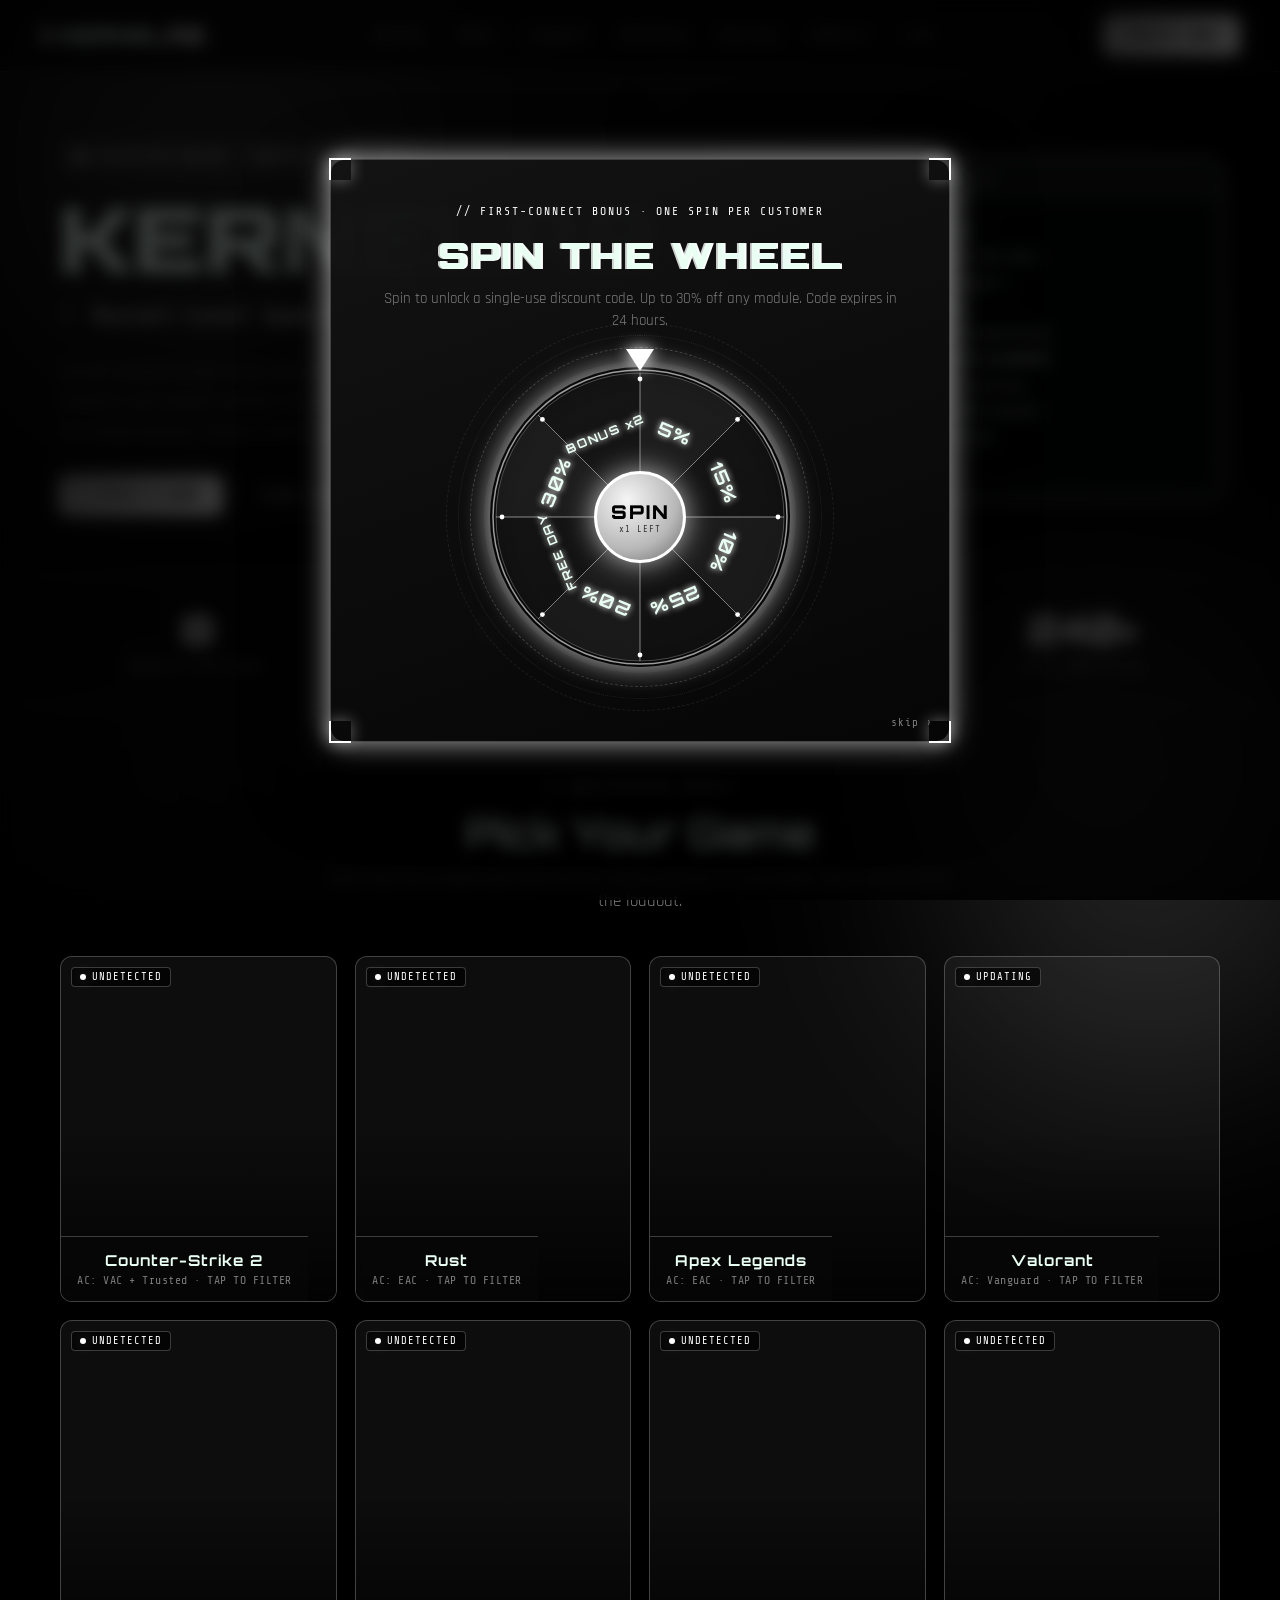
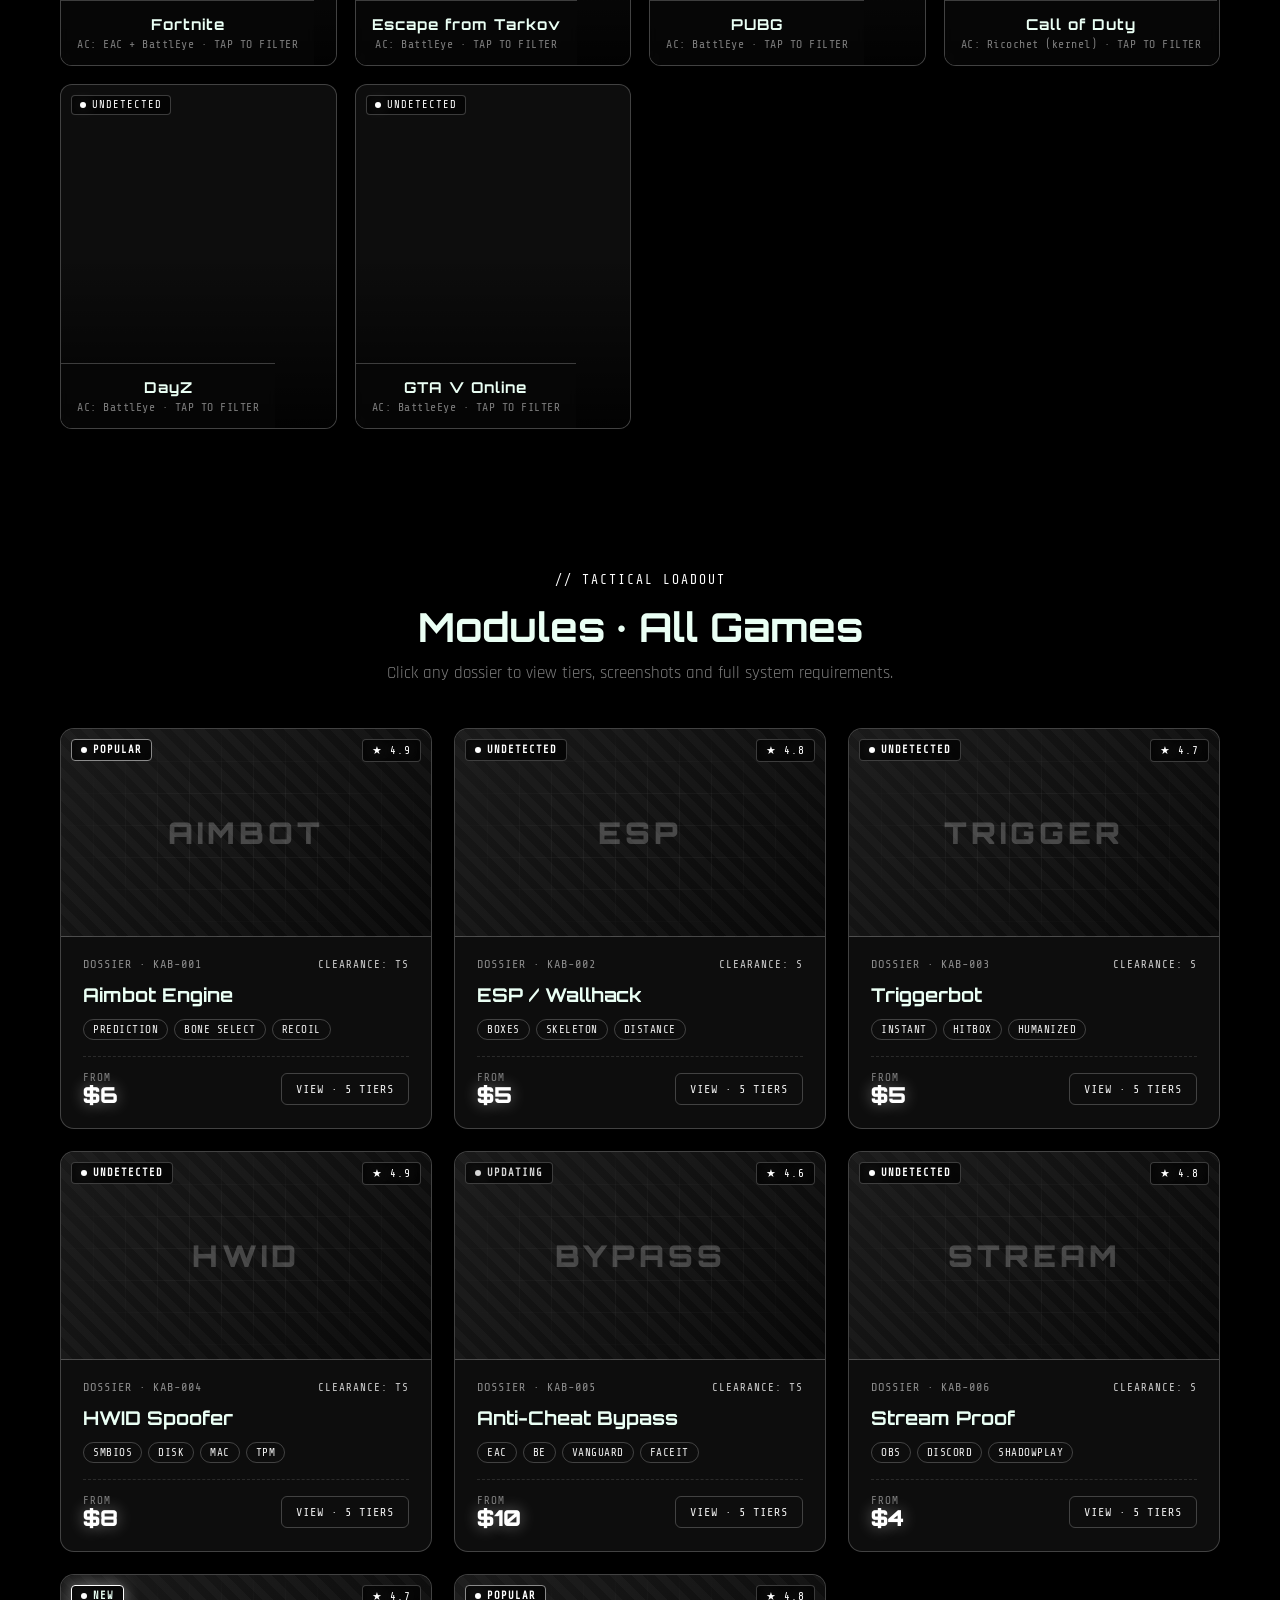
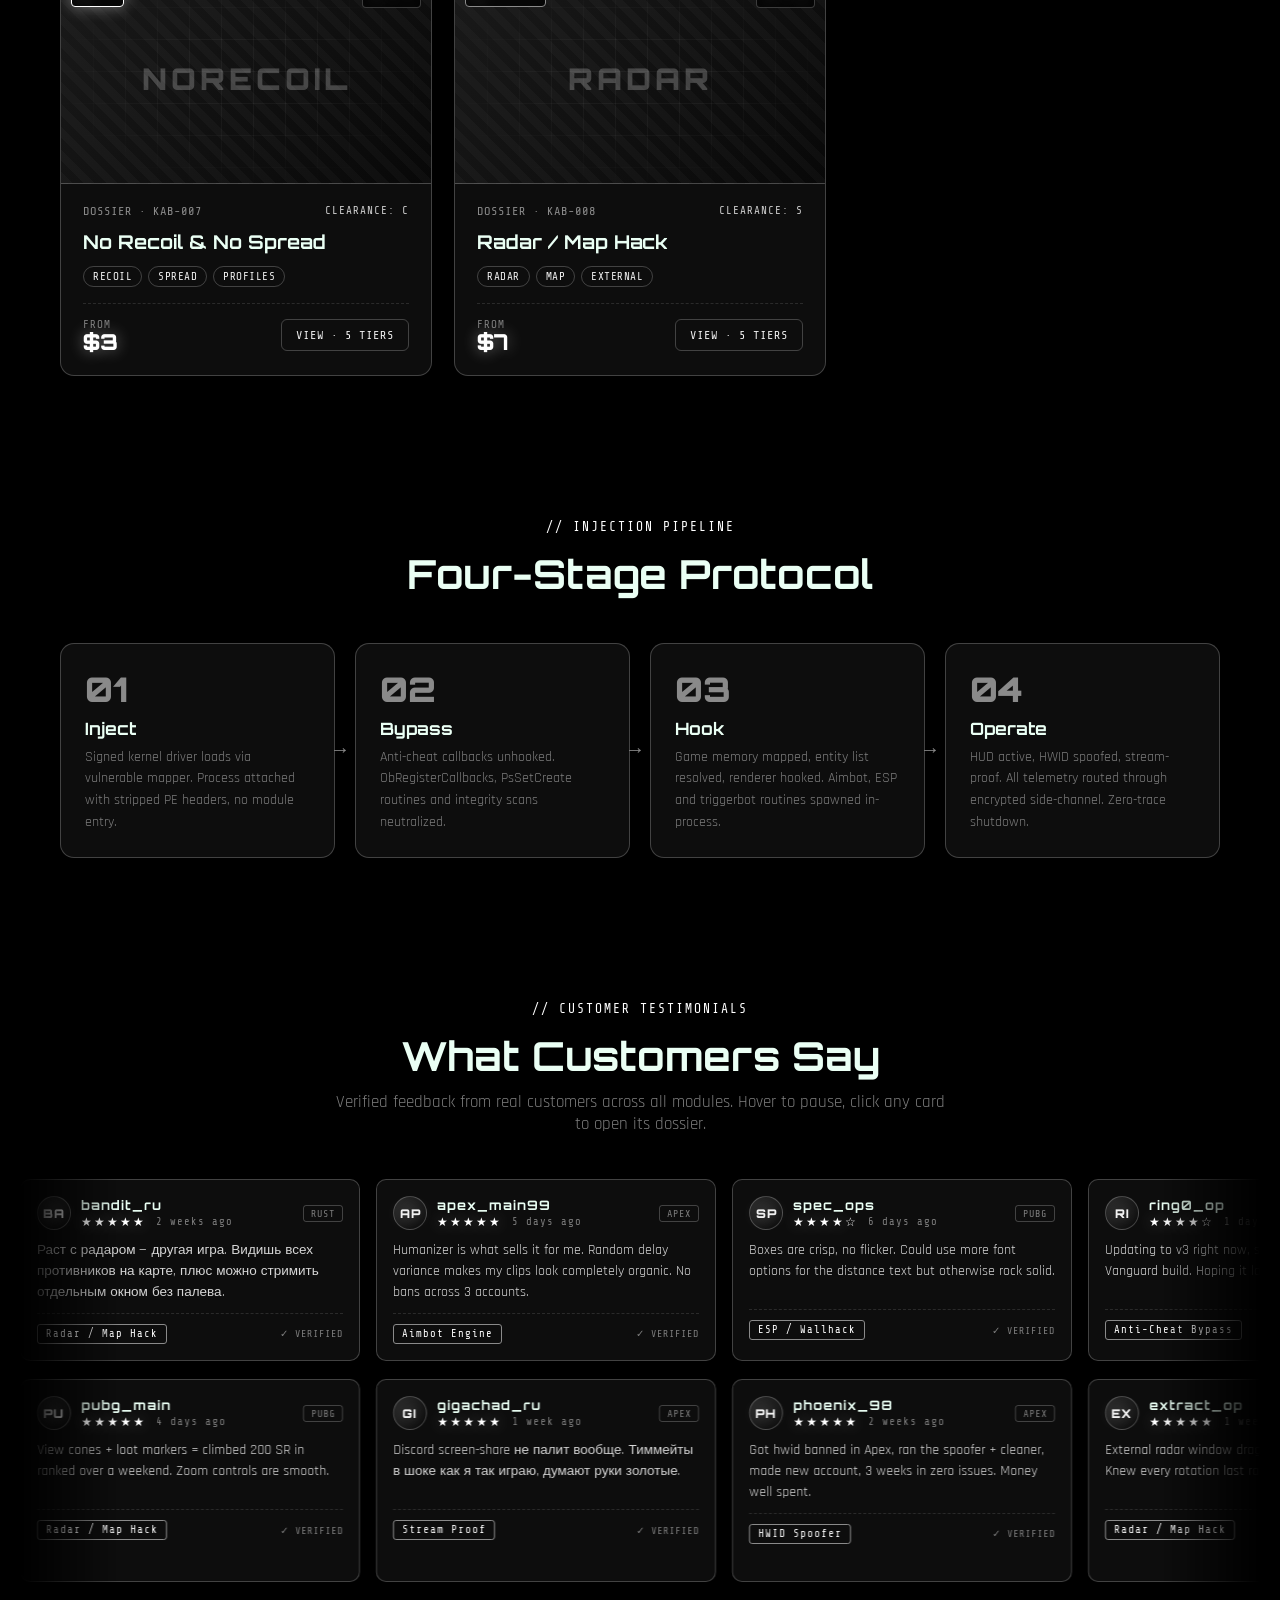
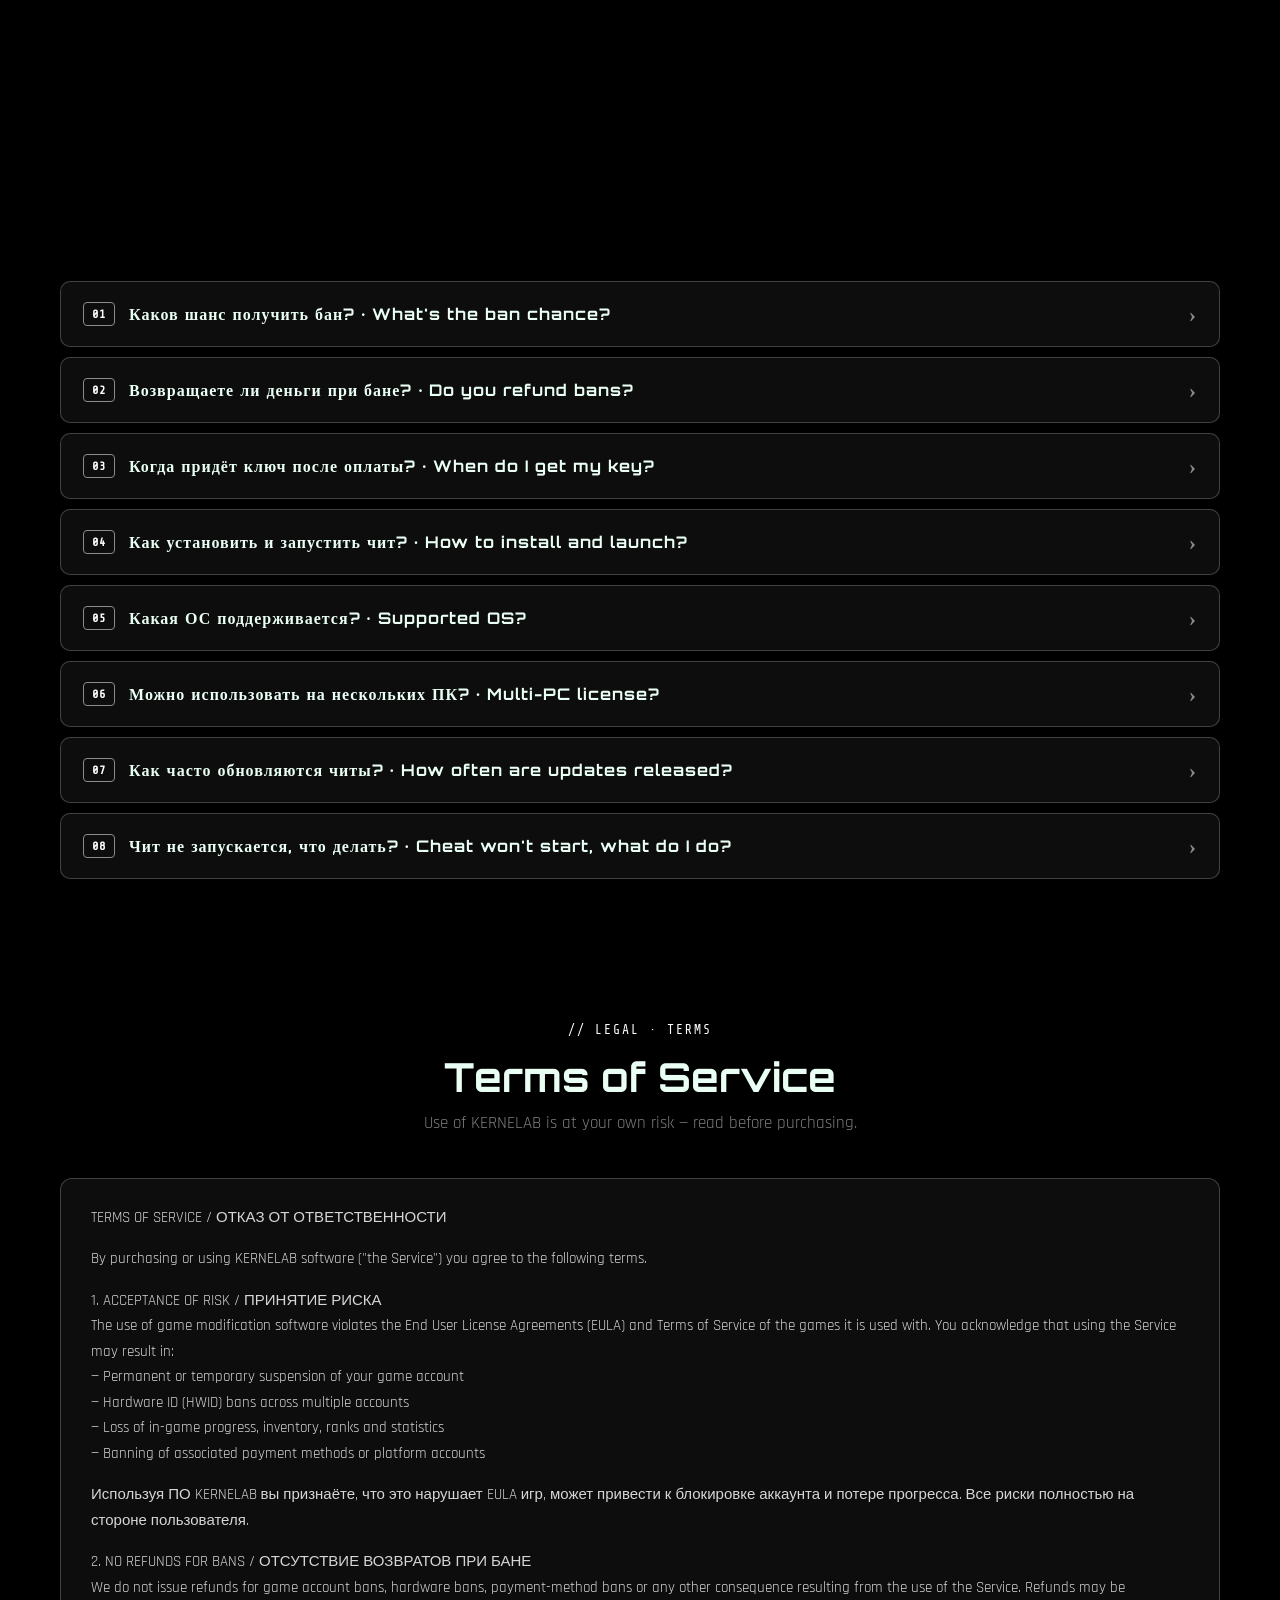
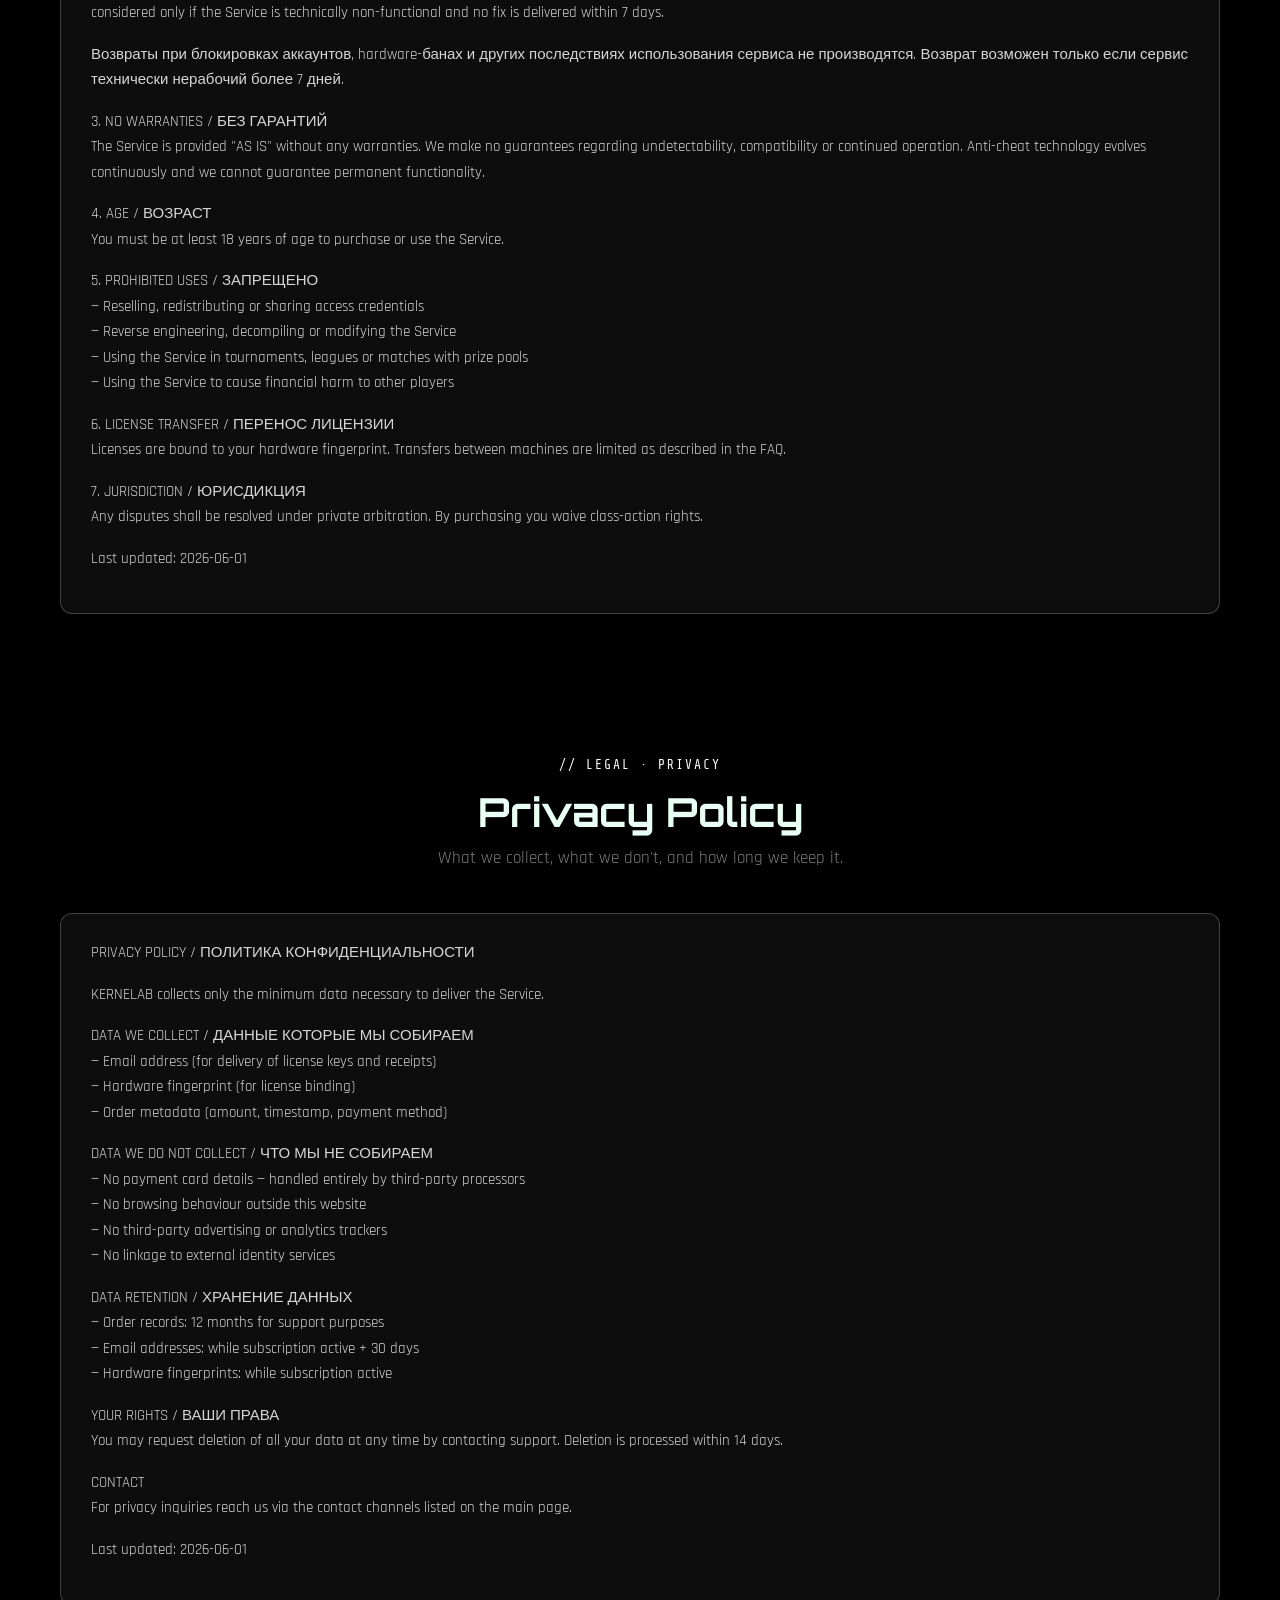
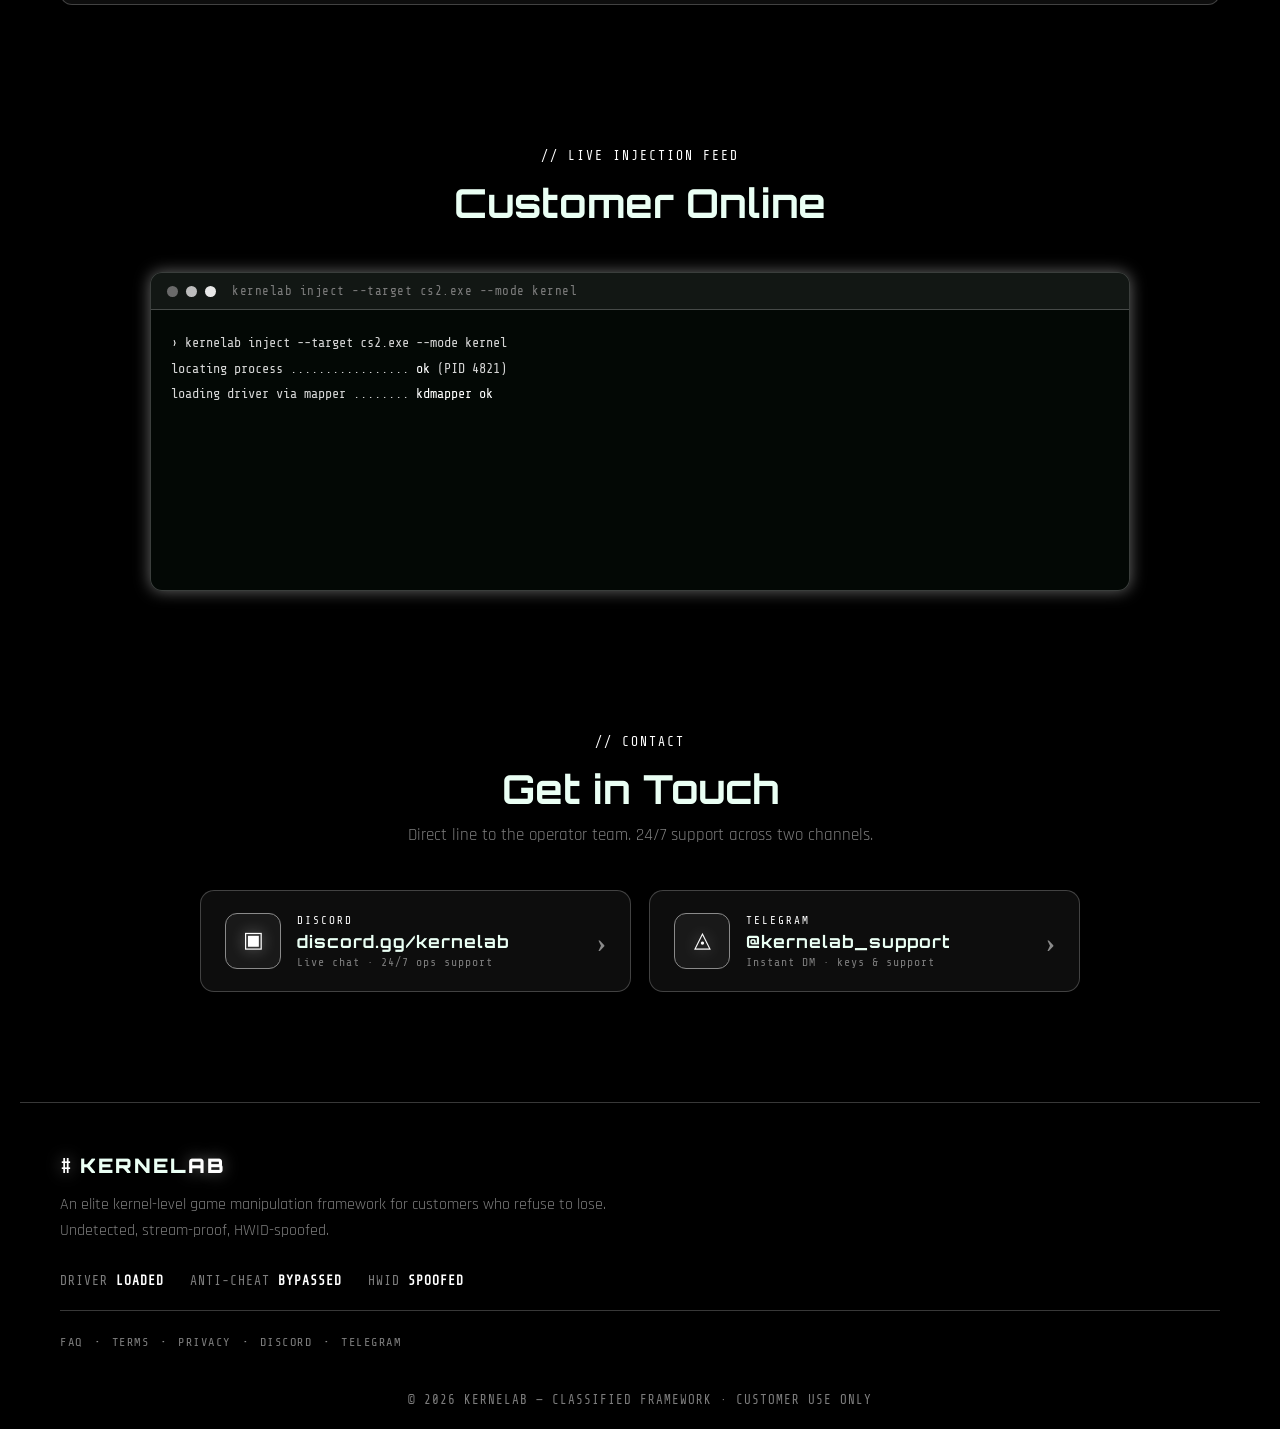
==== commit 43f175a7: "Merge FAQ + Terms + Privacy into main page (with redirects from old standalone pages)" ====
--- a/index.html
+++ b/index.html
@@ -340,6 +340,36 @@
     </div>
   </section>
 
+  <!-- ===== FAQ ===== -->
+  <section class="section" id="faq">
+    <div class="section-head">
+      <span class="kicker">// FREQUENTLY ASKED</span>
+      <h2 class="section-title">FAQ</h2>
+      <p class="section-desc">Common questions before you buy. Tap any question to expand.</p>
+    </div>
+    <div class="faq-list" id="faqListMain"></div>
+  </section>
+
+  <!-- ===== Terms ===== -->
+  <section class="section" id="terms">
+    <div class="section-head">
+      <span class="kicker">// LEGAL · TERMS</span>
+      <h2 class="section-title">Terms of Service</h2>
+      <p class="section-desc">Use of KERNELAB is at your own risk — read before purchasing.</p>
+    </div>
+    <article class="legal-content active" id="legal-terms-main"></article>
+  </section>
+
+  <!-- ===== Privacy ===== -->
+  <section class="section" id="privacy">
+    <div class="section-head">
+      <span class="kicker">// LEGAL · PRIVACY</span>
+      <h2 class="section-title">Privacy Policy</h2>
+      <p class="section-desc">What we collect, what we don't, and how long we keep it.</p>
+    </div>
+    <article class="legal-content active" id="legal-privacy-main"></article>
+  </section>
+
   <!-- ===== Live feed ===== -->
   <section class="section" id="feed">
     <div class="section-head">
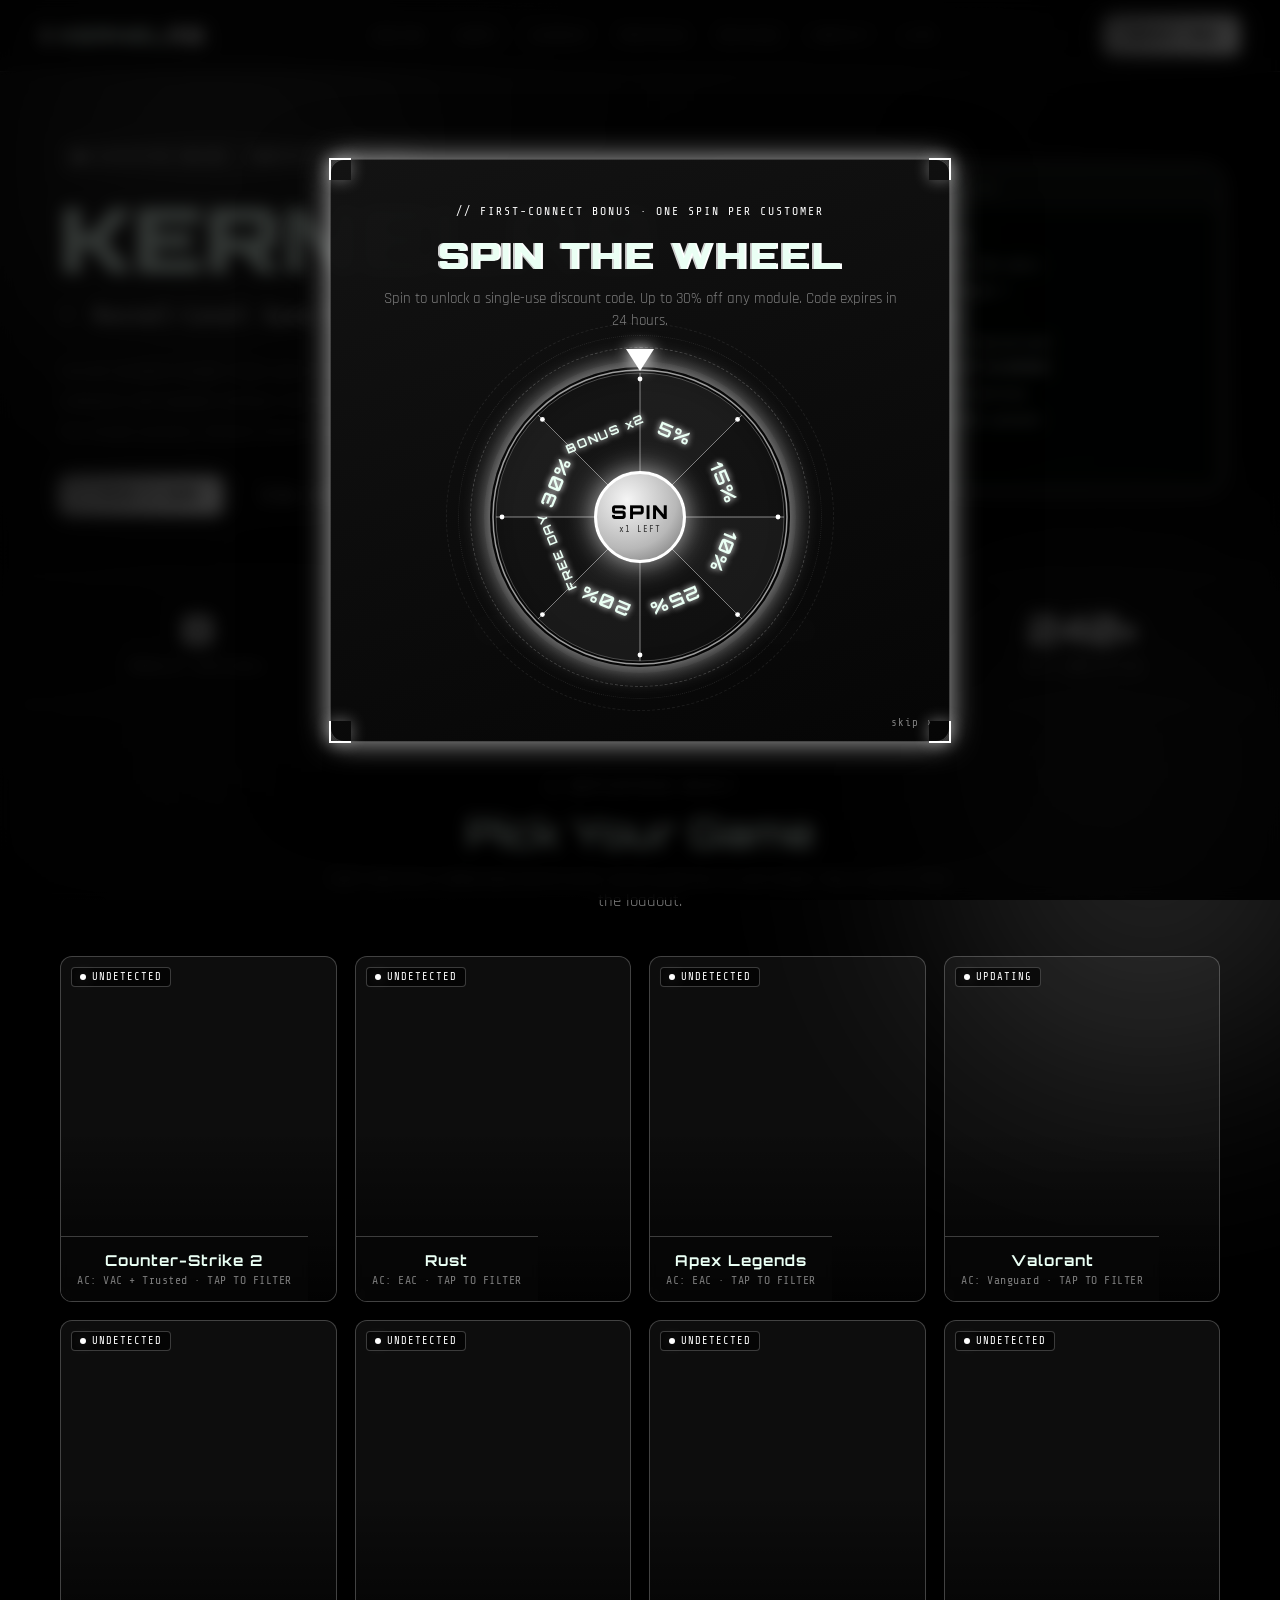
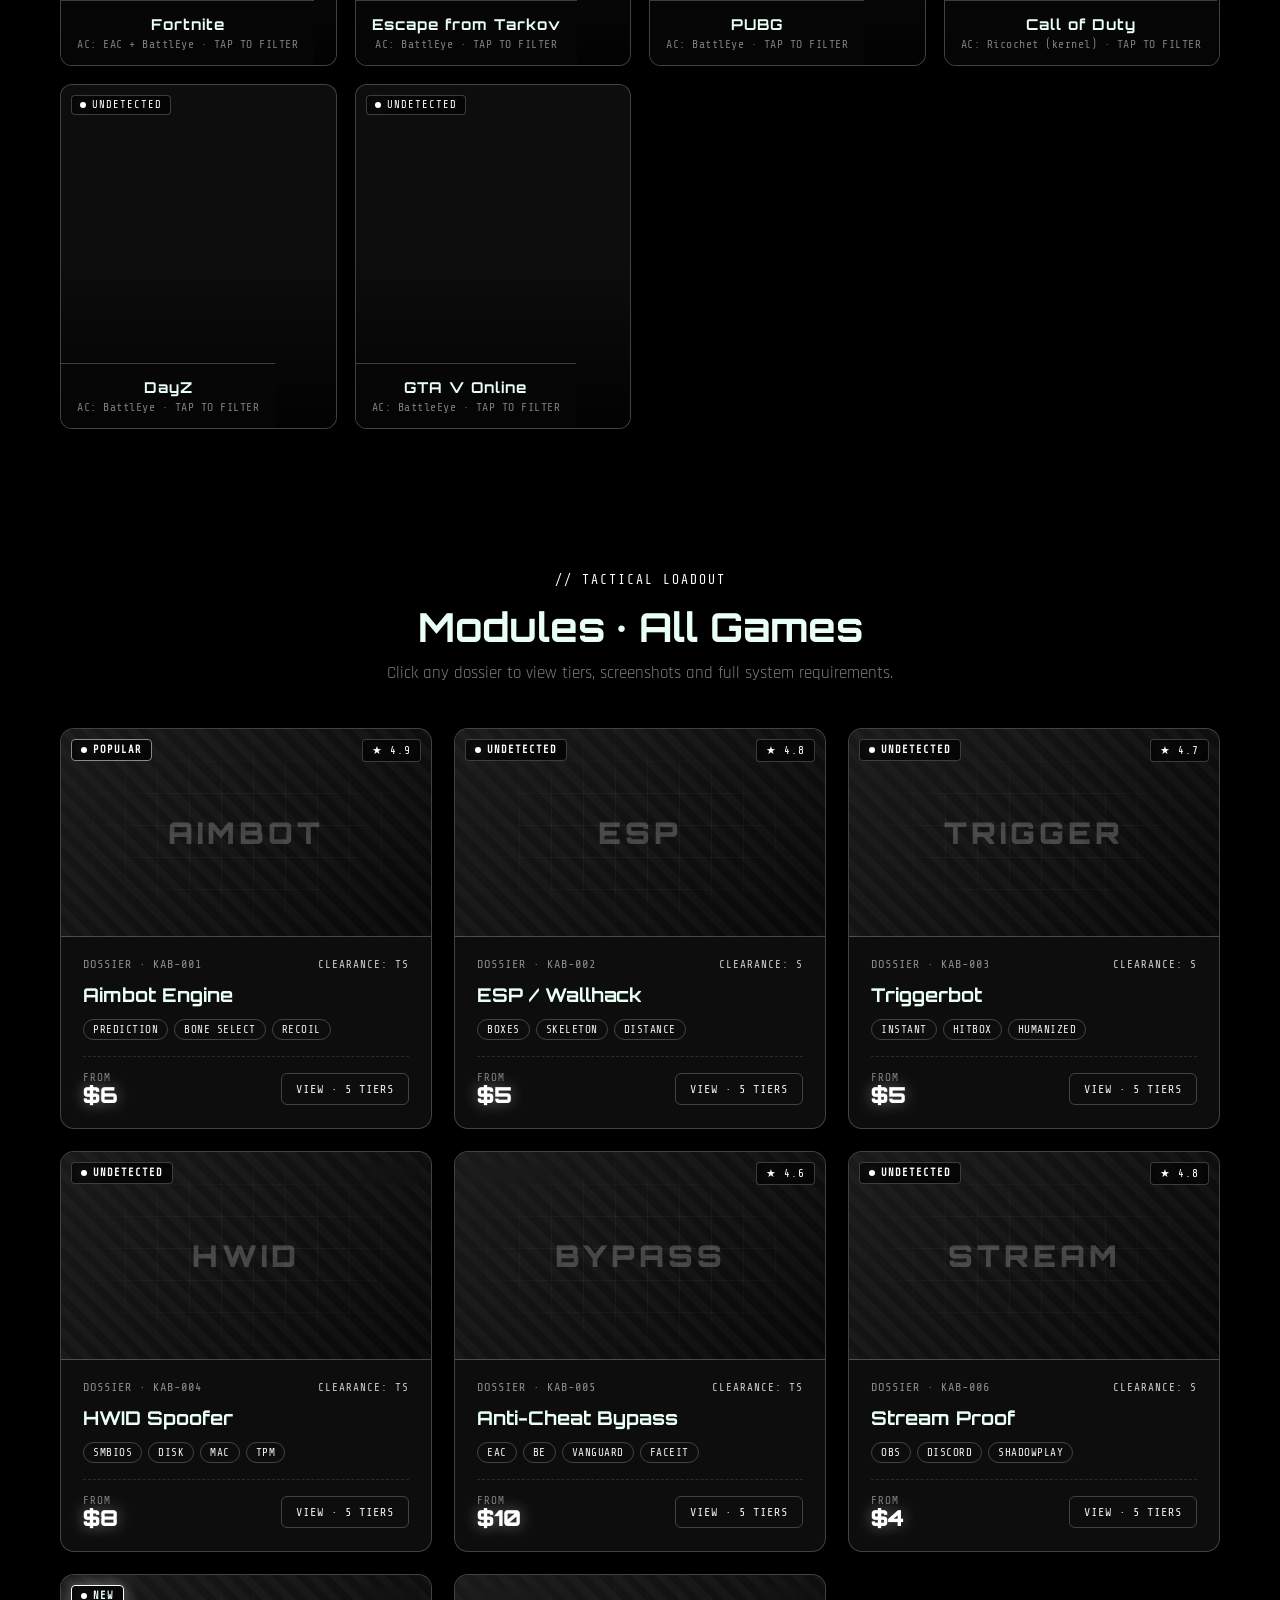
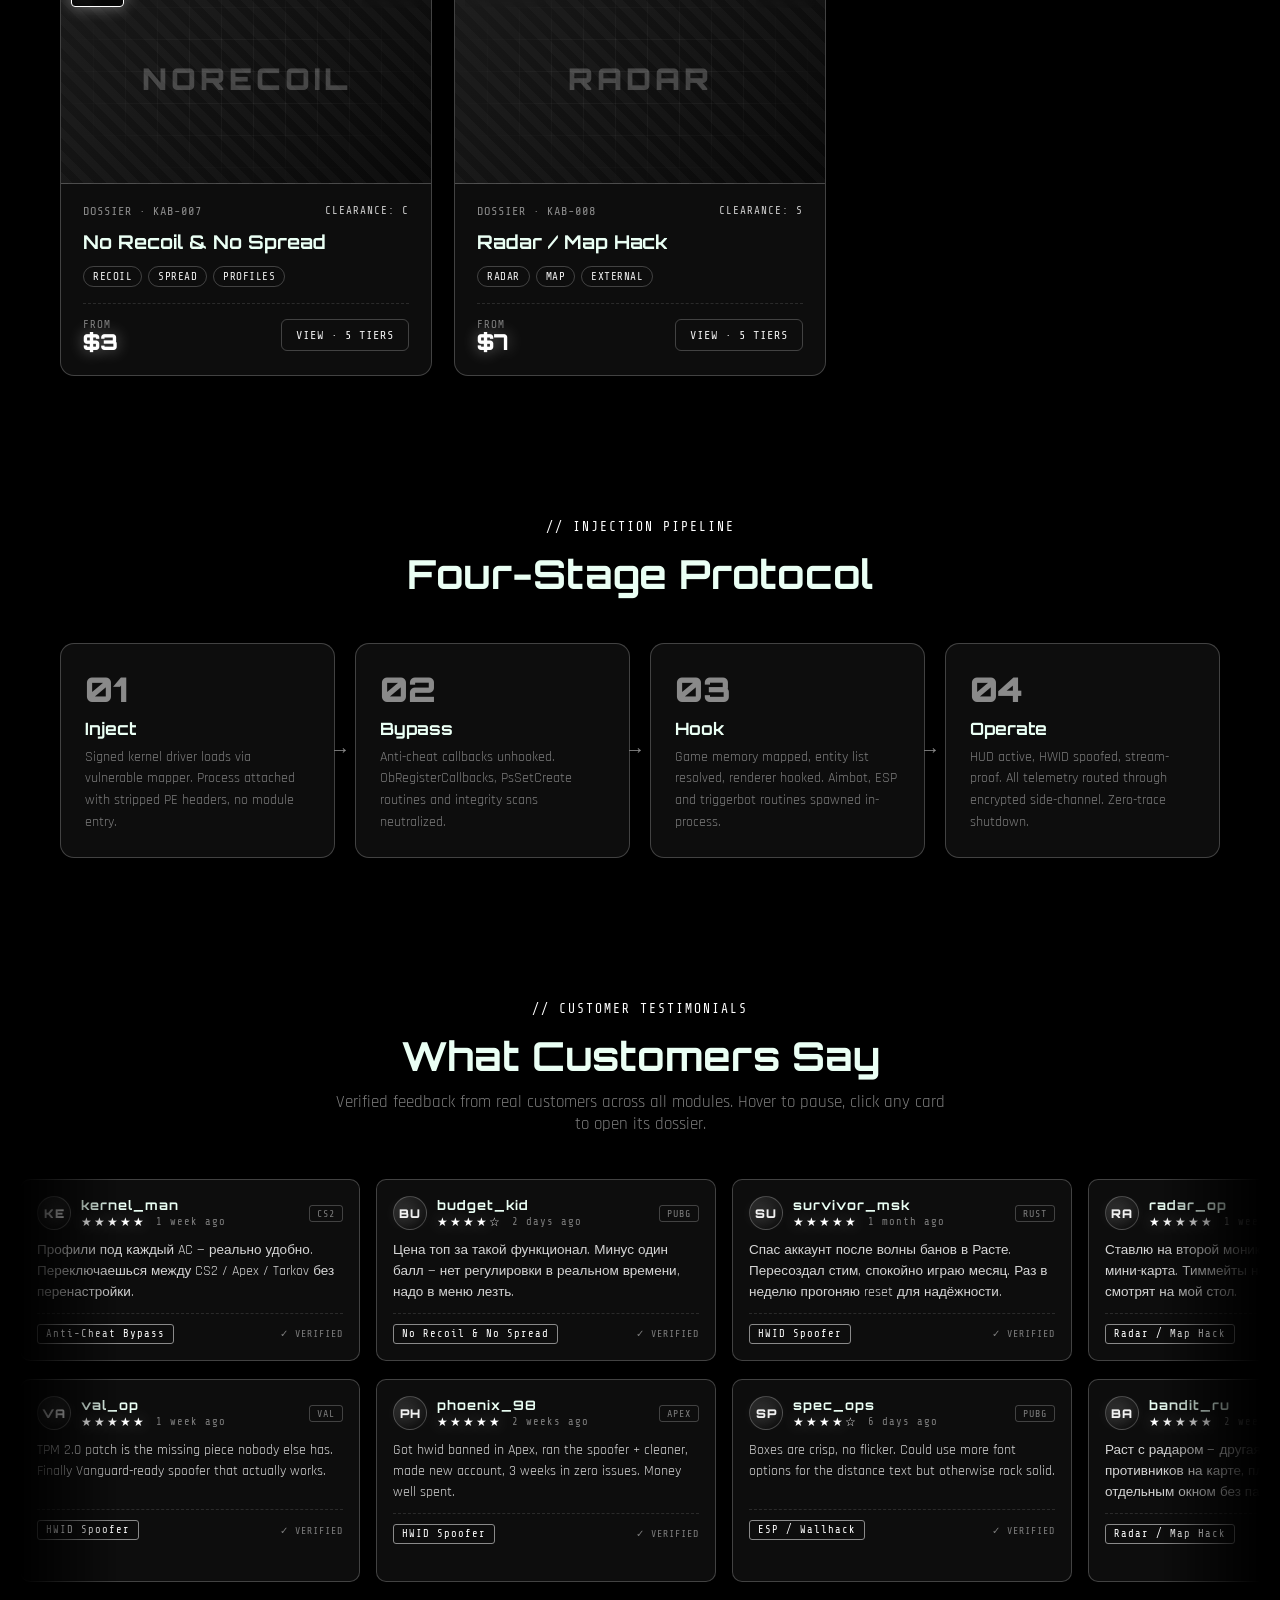
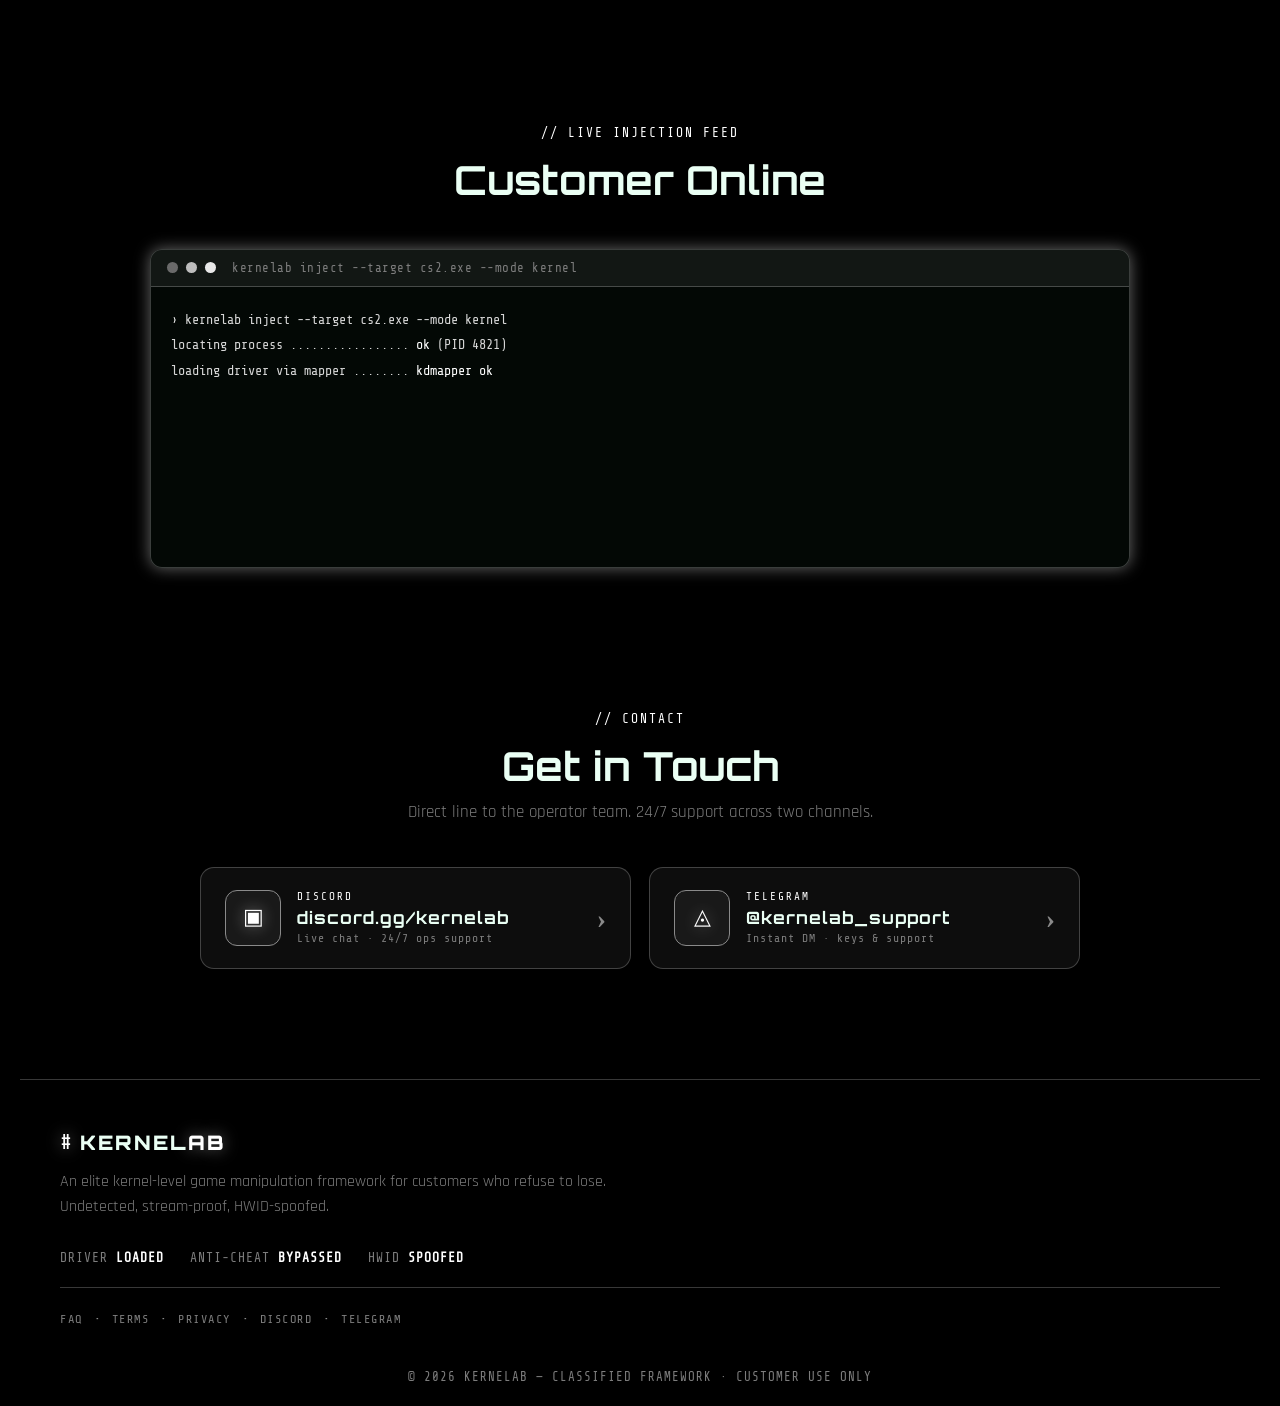
==== commit d588a480: "FAQ/Terms/Privacy as modal popups instead of always-visible sections" ====
--- a/index.html
+++ b/index.html
@@ -98,6 +98,21 @@
     </div>
   </div>
 
+  <!-- ===== Legal modal (FAQ / Terms / Privacy) ===== -->
+  <div class="legal-modal" id="legalModal" aria-hidden="true">
+    <div class="payment-backdrop" data-legal-close="1"></div>
+    <div class="legal-modal-panel">
+      <button class="payment-close" id="legalClose" type="button">×</button>
+      <div class="wc-corner tl"></div><div class="wc-corner tr"></div>
+      <div class="wc-corner bl"></div><div class="wc-corner br"></div>
+      <header class="legal-modal-head">
+        <span class="kicker" id="legalKicker">// LEGAL</span>
+        <h2 id="legalTitle">FAQ</h2>
+      </header>
+      <div class="legal-modal-body" id="legalBody"></div>
+    </div>
+  </div>
+
   <!-- ===== Payment modal ===== -->
   <div class="payment-modal" id="paymentModal" aria-hidden="true">
     <div class="payment-backdrop" data-pay-close="1"></div>
@@ -340,36 +355,6 @@
     </div>
   </section>
 
-  <!-- ===== FAQ ===== -->
-  <section class="section" id="faq">
-    <div class="section-head">
-      <span class="kicker">// FREQUENTLY ASKED</span>
-      <h2 class="section-title">FAQ</h2>
-      <p class="section-desc">Common questions before you buy. Tap any question to expand.</p>
-    </div>
-    <div class="faq-list" id="faqListMain"></div>
-  </section>
-
-  <!-- ===== Terms ===== -->
-  <section class="section" id="terms">
-    <div class="section-head">
-      <span class="kicker">// LEGAL · TERMS</span>
-      <h2 class="section-title">Terms of Service</h2>
-      <p class="section-desc">Use of KERNELAB is at your own risk — read before purchasing.</p>
-    </div>
-    <article class="legal-content active" id="legal-terms-main"></article>
-  </section>
-
-  <!-- ===== Privacy ===== -->
-  <section class="section" id="privacy">
-    <div class="section-head">
-      <span class="kicker">// LEGAL · PRIVACY</span>
-      <h2 class="section-title">Privacy Policy</h2>
-      <p class="section-desc">What we collect, what we don't, and how long we keep it.</p>
-    </div>
-    <article class="legal-content active" id="legal-privacy-main"></article>
-  </section>
-
   <!-- ===== Live feed ===== -->
   <section class="section" id="feed">
     <div class="section-head">
--- a/styles.css
+++ b/styles.css
@@ -1930,3 +1930,42 @@
   .faq-q { padding: 14px 16px; font-size: 14px; gap: 10px; }
   .faq-a-inner { padding: 0 16px 16px 16px; }
 }
+
+
+/* ===== Legal modal (FAQ / Terms / Privacy) ===== */
+.legal-modal {
+  position: fixed; inset: 0; z-index: 8200;
+  display: none; align-items: flex-start; justify-content: center;
+  padding: 30px 20px; overflow-y: auto;
+}
+.legal-modal.open { display: flex; animation: fadeIn .25s ease; }
+.legal-modal-panel {
+  position: relative; z-index: 1; width: 100%; max-width: 760px;
+  background: linear-gradient(160deg, rgba(14,14,14,0.97), rgba(4,4,4,0.97));
+  border: 1px solid var(--panel-line); border-radius: 14px;
+  box-shadow: var(--glow-strong), 0 30px 80px rgba(0,0,0,0.85);
+  padding: 28px; margin: auto;
+  animation: welcomePop .4s cubic-bezier(.2,.8,.2,1);
+}
+.legal-modal-head {
+  text-align: left; padding-bottom: 16px; margin-bottom: 18px;
+  border-bottom: 1px solid var(--panel-line);
+}
+.legal-modal-head h2 {
+  font-family: "Orbitron"; font-weight: 900; font-size: 28px;
+  color: #eafff4; letter-spacing: 3px; margin-top: 6px;
+}
+.legal-modal-body { max-height: 65vh; overflow-y: auto; padding-right: 6px; }
+.legal-modal-body .legal-content {
+  display: block; padding: 20px 24px; border-radius: 10px;
+  background: var(--panel); border: 1px solid var(--panel-line);
+  font-size: 14.5px; color: var(--text); line-height: 1.7; white-space: pre-wrap;
+}
+.legal-modal-body .legal-content p { margin-bottom: 14px; }
+.legal-modal-body .faq-list { margin: 0; }
+
+@media (max-width: 700px) {
+  .legal-modal-panel { padding: 22px 18px; }
+  .legal-modal-head h2 { font-size: 22px; }
+  .legal-modal-body { max-height: 70vh; }
+}
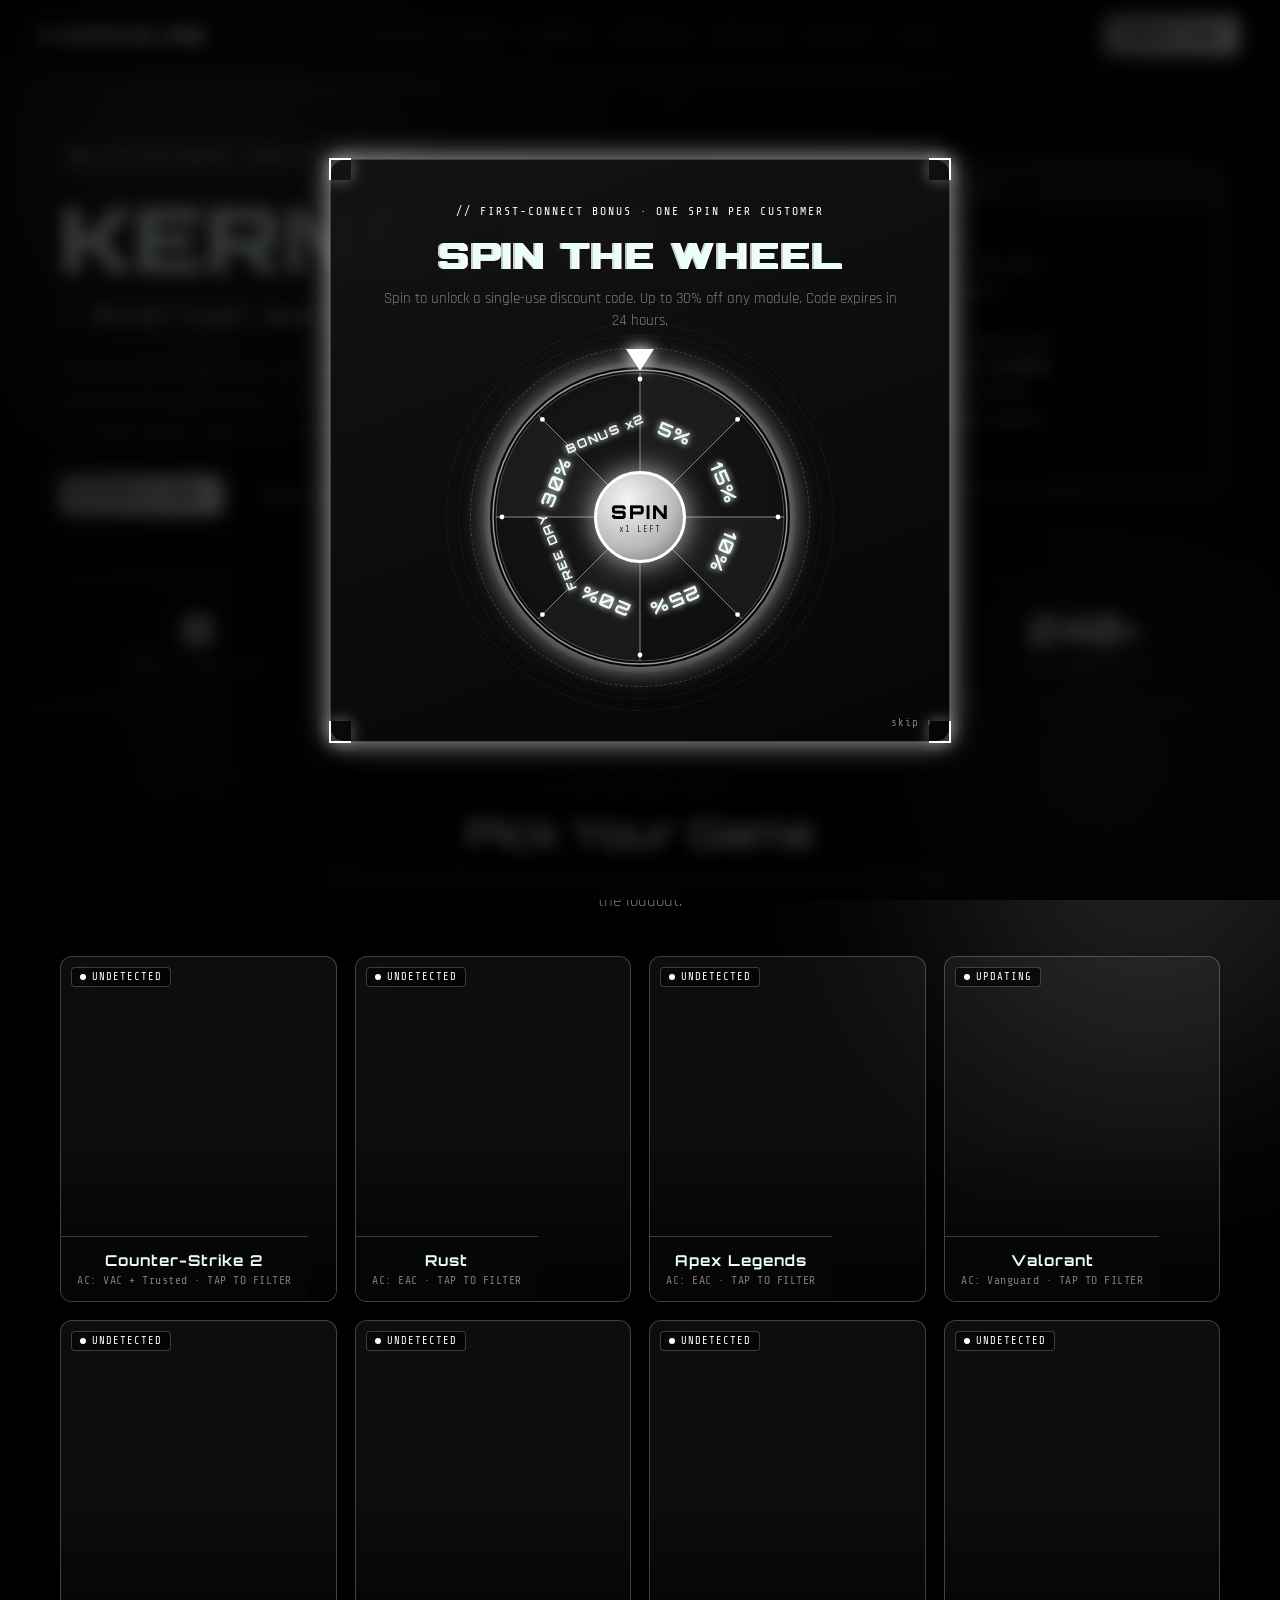
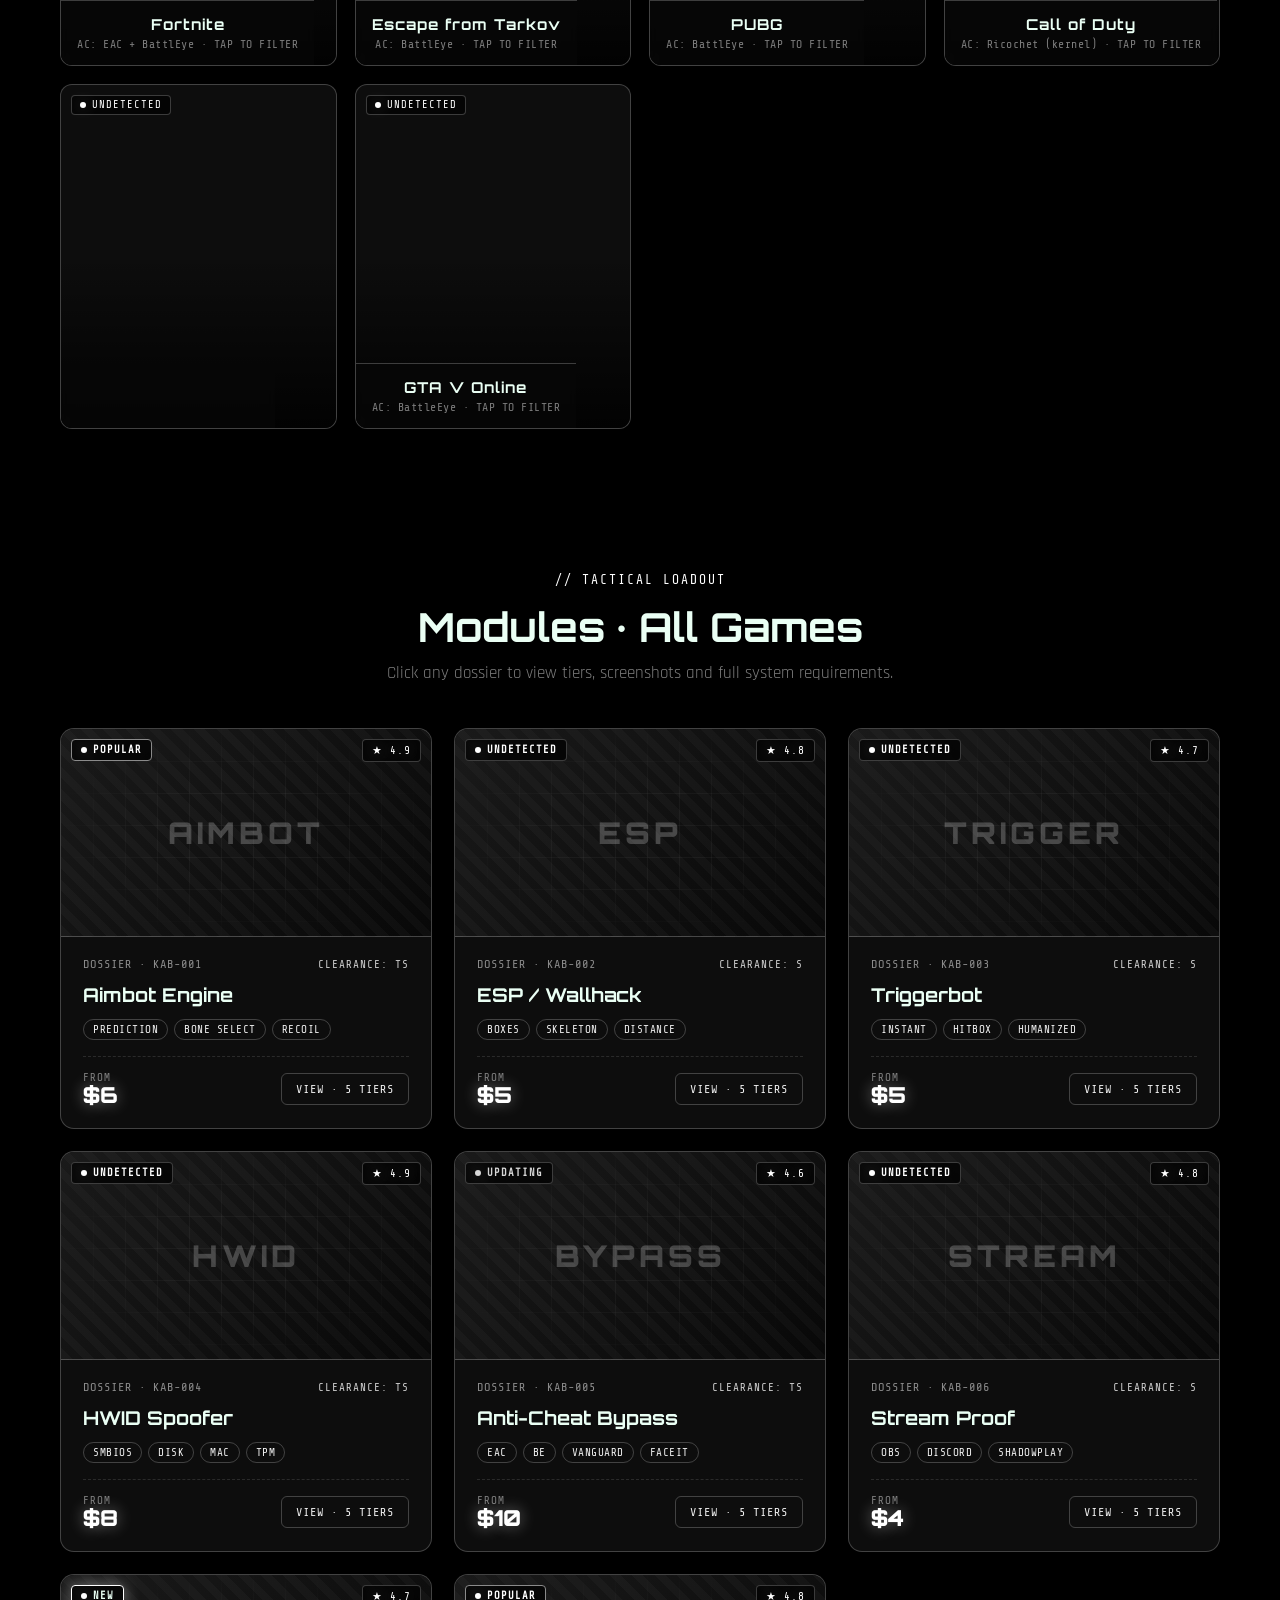
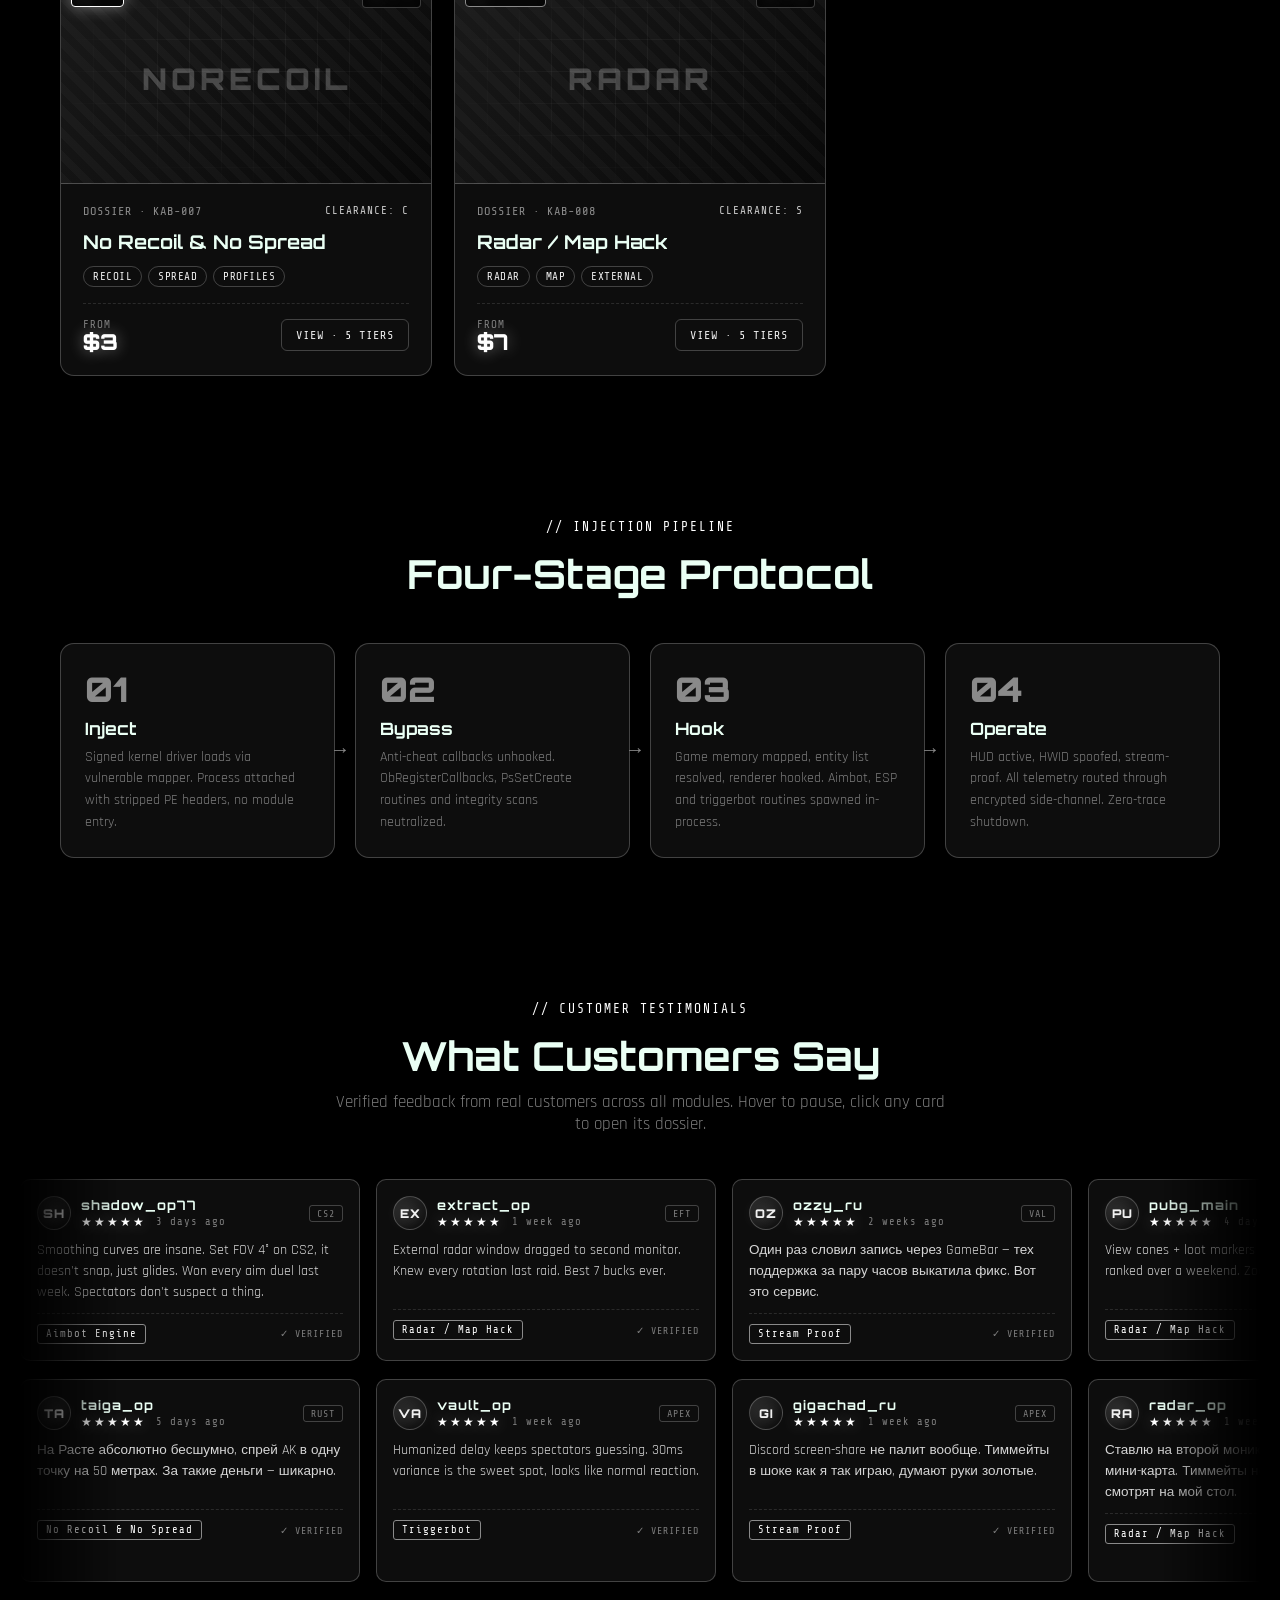
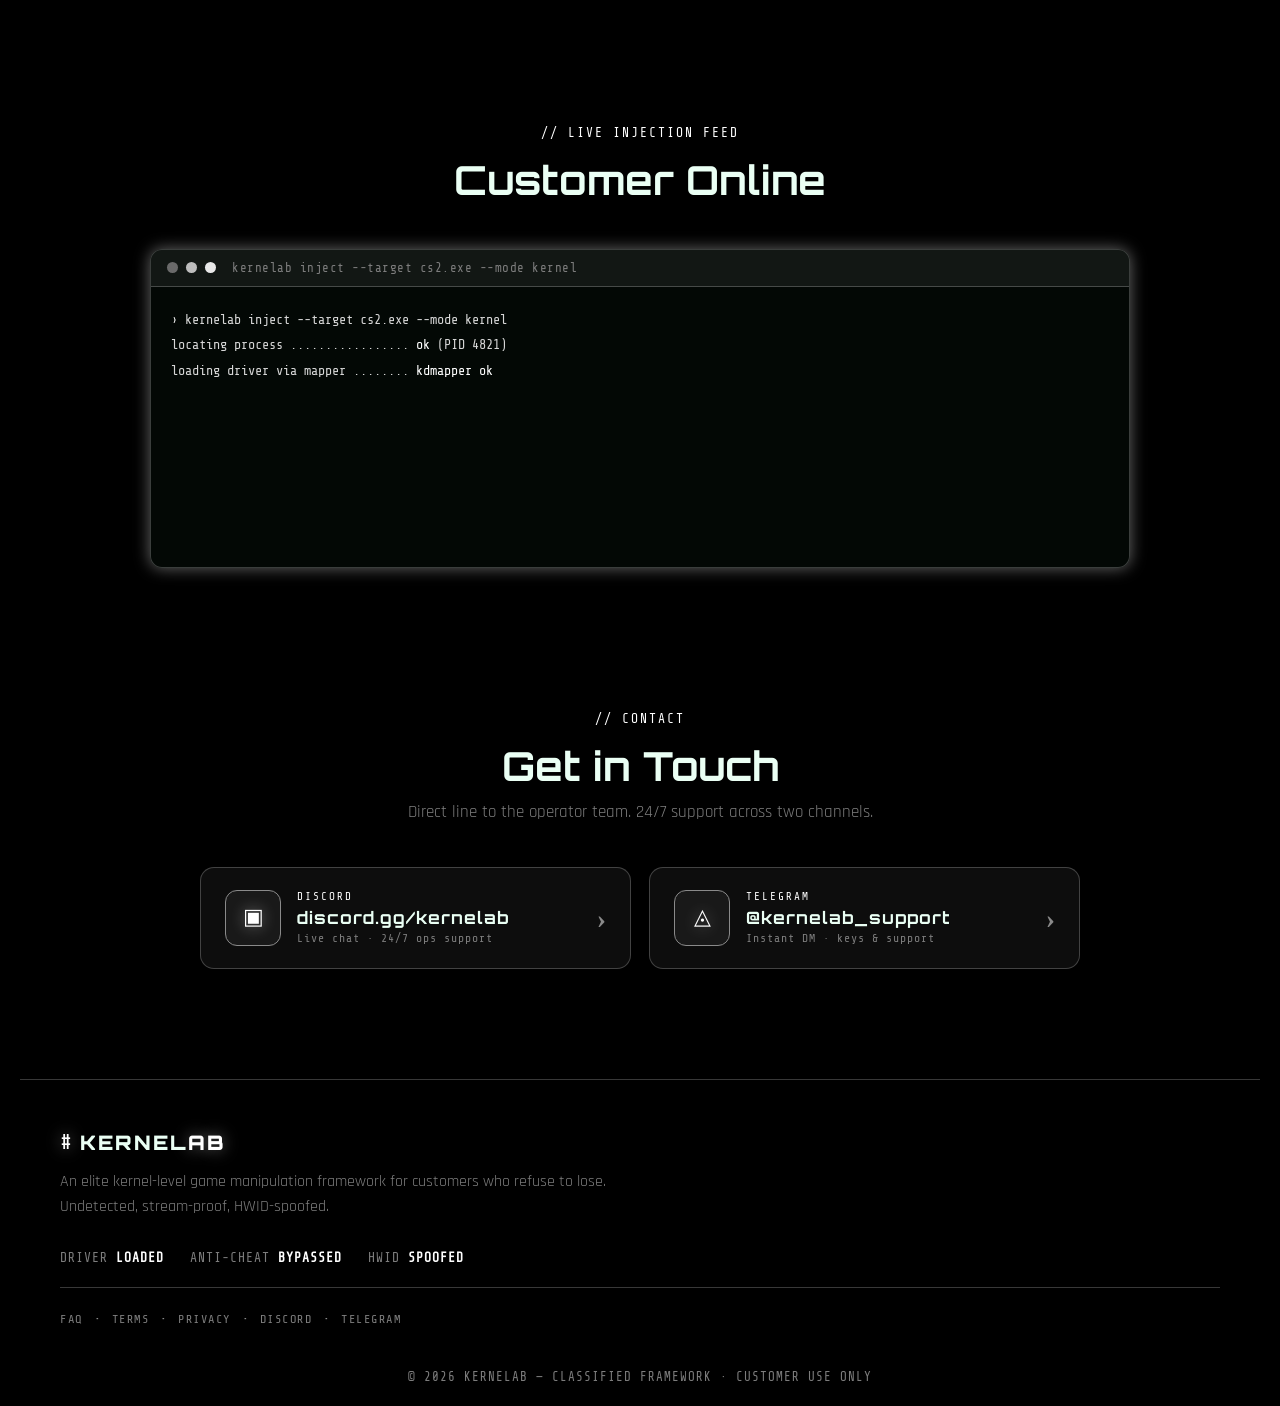
==== commit b58cf19e: "Add custom favicon (KERNELAB # mark)" ====
--- a/index.html
+++ b/index.html
@@ -4,6 +4,7 @@
   <meta charset="UTF-8" />
   <meta name="viewport" content="width=device-width, initial-scale=1.0" />
   <title>KERNELAB — Kernel-Level Game Manipulation</title>
+  <link rel="icon" type="image/svg+xml" href="favicon.svg" />
   <link rel="preconnect" href="https://fonts.googleapis.com" />
   <link rel="preconnect" href="https://fonts.gstatic.com" crossorigin />
   <link href="https://fonts.googleapis.com/css2?family=Share+Tech+Mono&family=Rajdhani:wght@400;500;600;700&family=Orbitron:wght@700;900&display=swap" rel="stylesheet" />
--- a/styles.css
+++ b/styles.css
@@ -1969,3 +1969,36 @@
   .legal-modal-head h2 { font-size: 22px; }
   .legal-modal-body { max-height: 70vh; }
 }
+
+
+/* ===== Admin: dynamic pricing tier rows ===== */
+.tiers-list { display: flex; flex-direction: column; gap: 10px; }
+.tier-row {
+  padding: 14px; border-radius: 10px;
+  background: rgba(255,255,255,0.03); border: 1px solid var(--panel-line);
+}
+.tier-row-head {
+  display: flex; align-items: center; gap: 8px; margin-bottom: 12px;
+}
+.tier-row-num {
+  font-family: var(--mono); font-size: 11px; letter-spacing: 1px;
+  color: var(--accent); padding: 4px 8px;
+  border: 1px solid var(--accent-dim); border-radius: 4px; flex-shrink: 0;
+}
+.tier-row-head .ape-input { flex: 1; min-width: 0; }
+.tier-row-currency {
+  font-family: "Orbitron"; font-weight: 900; font-size: 18px;
+  color: var(--accent); padding: 0 4px;
+}
+.tier-row-links {
+  display: grid; grid-template-columns: 1fr 1fr; gap: 8px 14px;
+}
+.tier-row-links .ape-label {
+  margin-bottom: 4px; color: var(--accent-soft); font-weight: 700;
+}
+.tier-row-links .ape-input { font-size: 12px; }
+
+@media (max-width: 700px) {
+  .tier-row-links { grid-template-columns: 1fr; }
+  .tier-row-head { flex-wrap: wrap; }
+}
